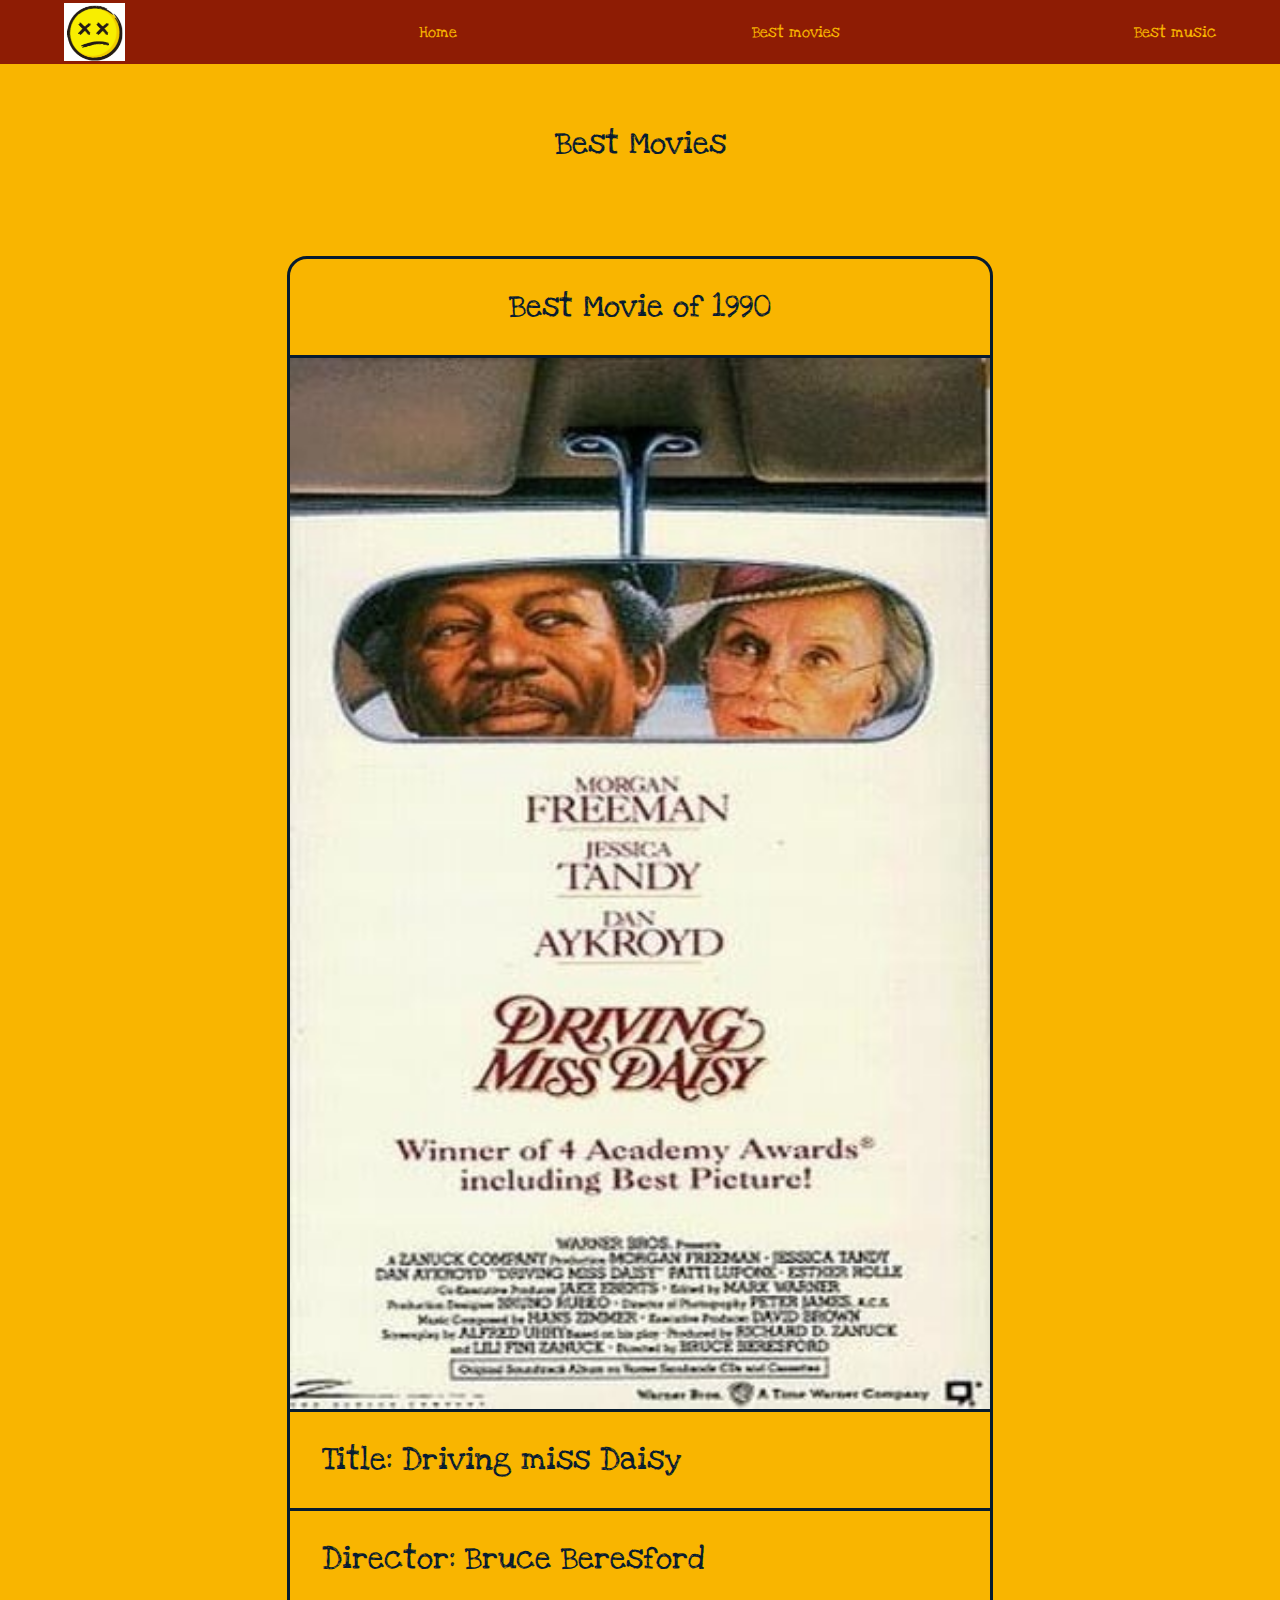
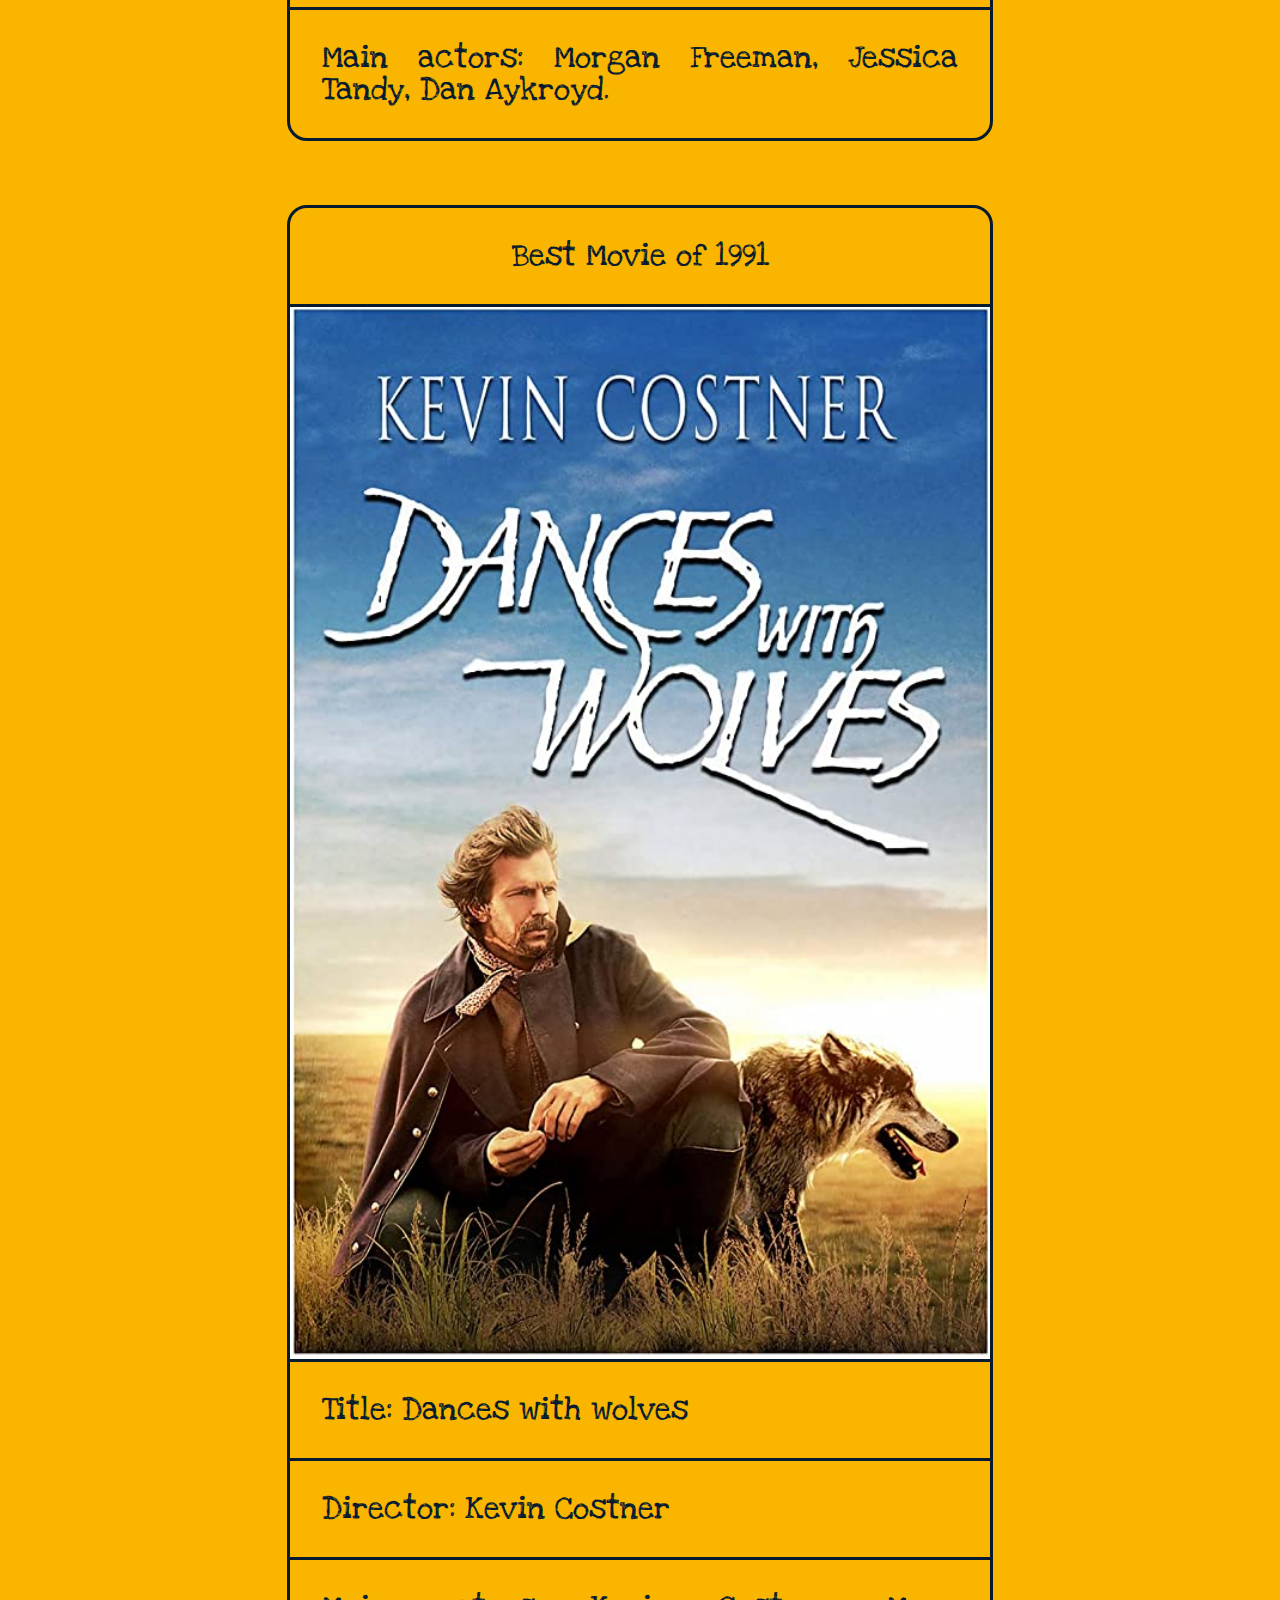
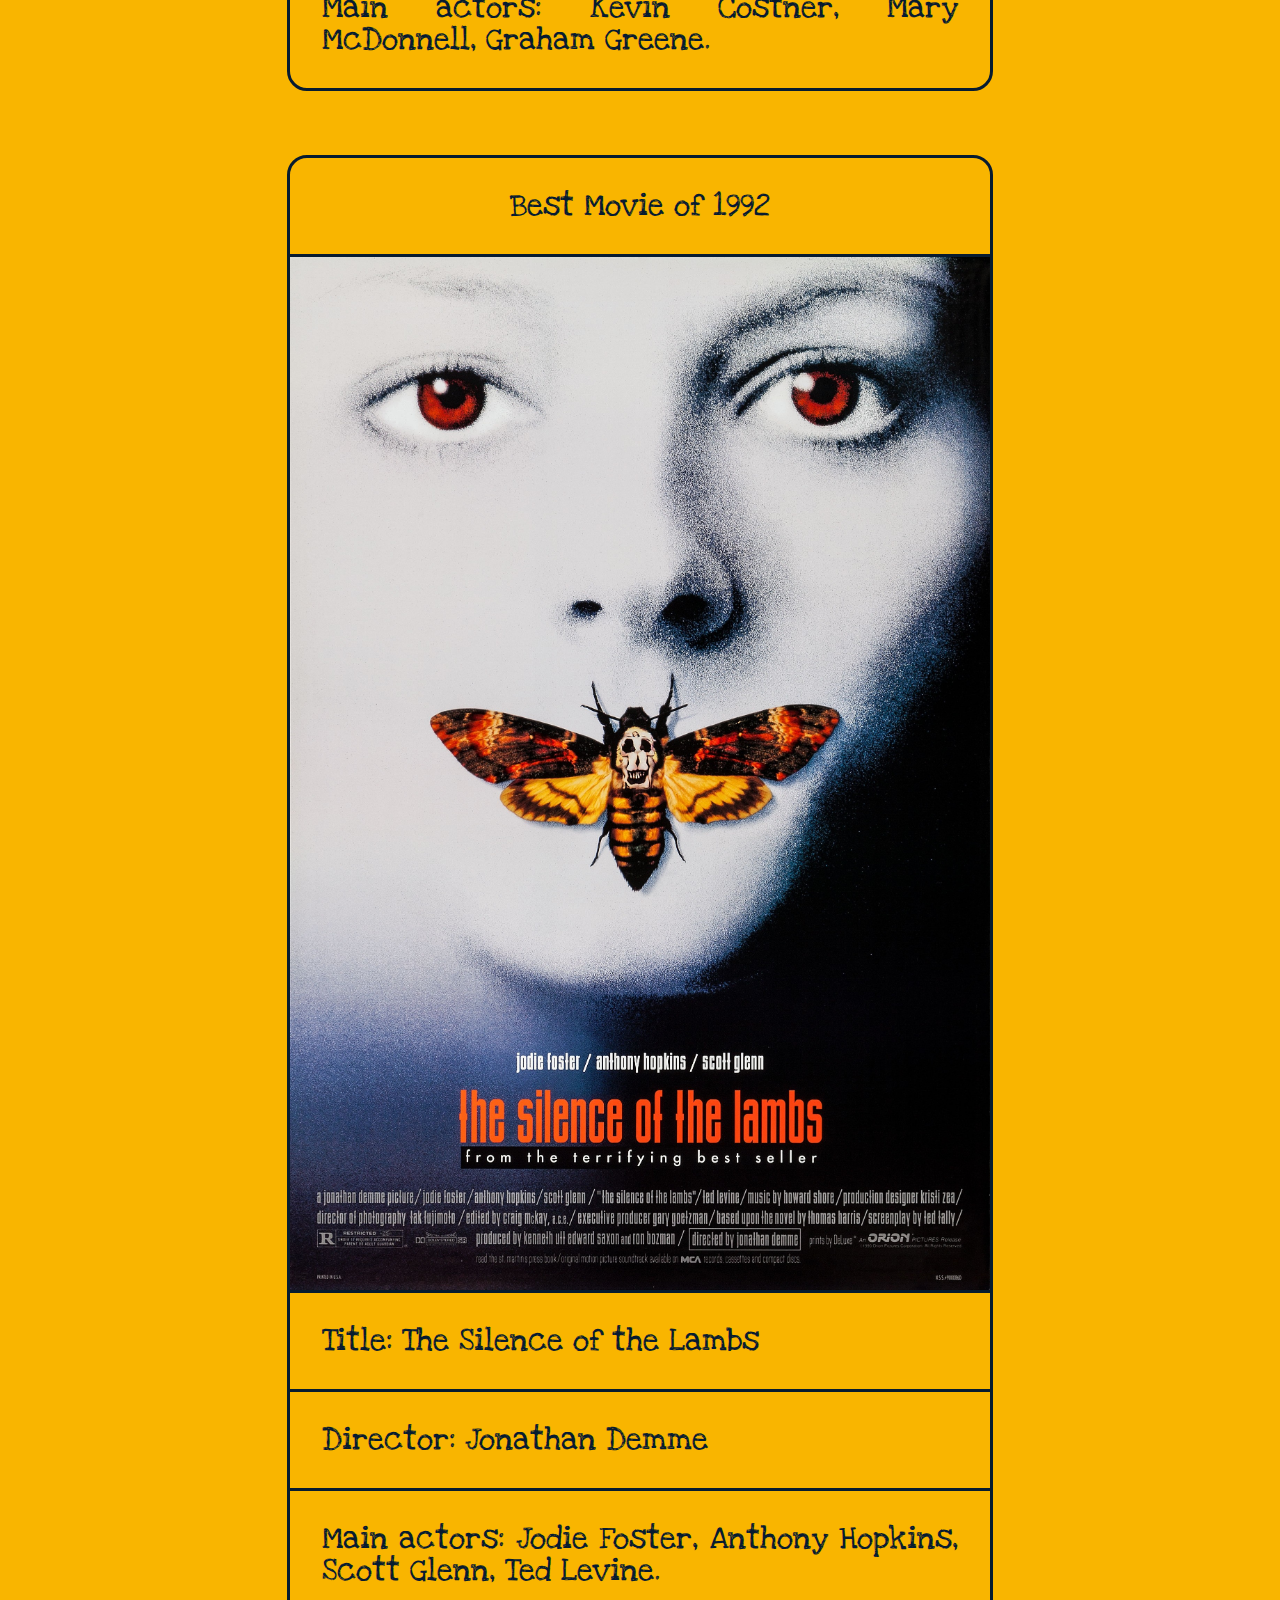
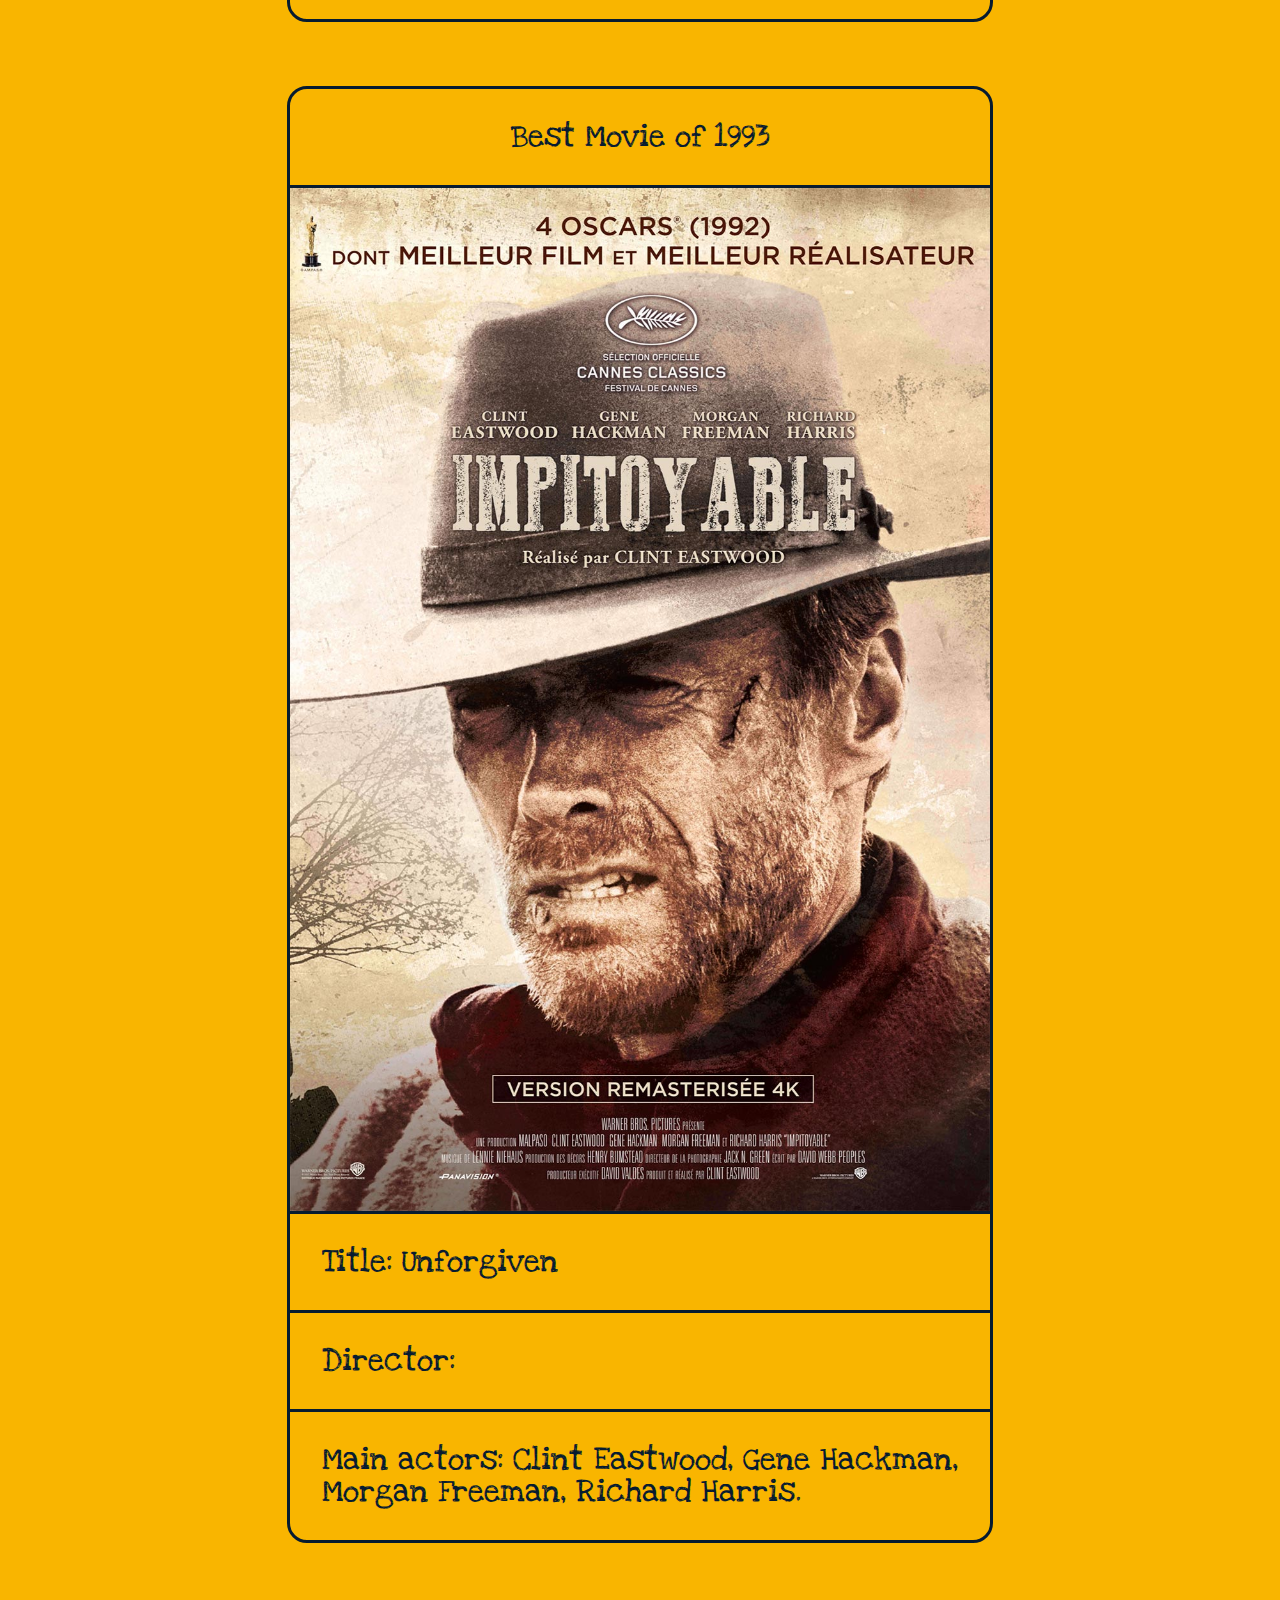
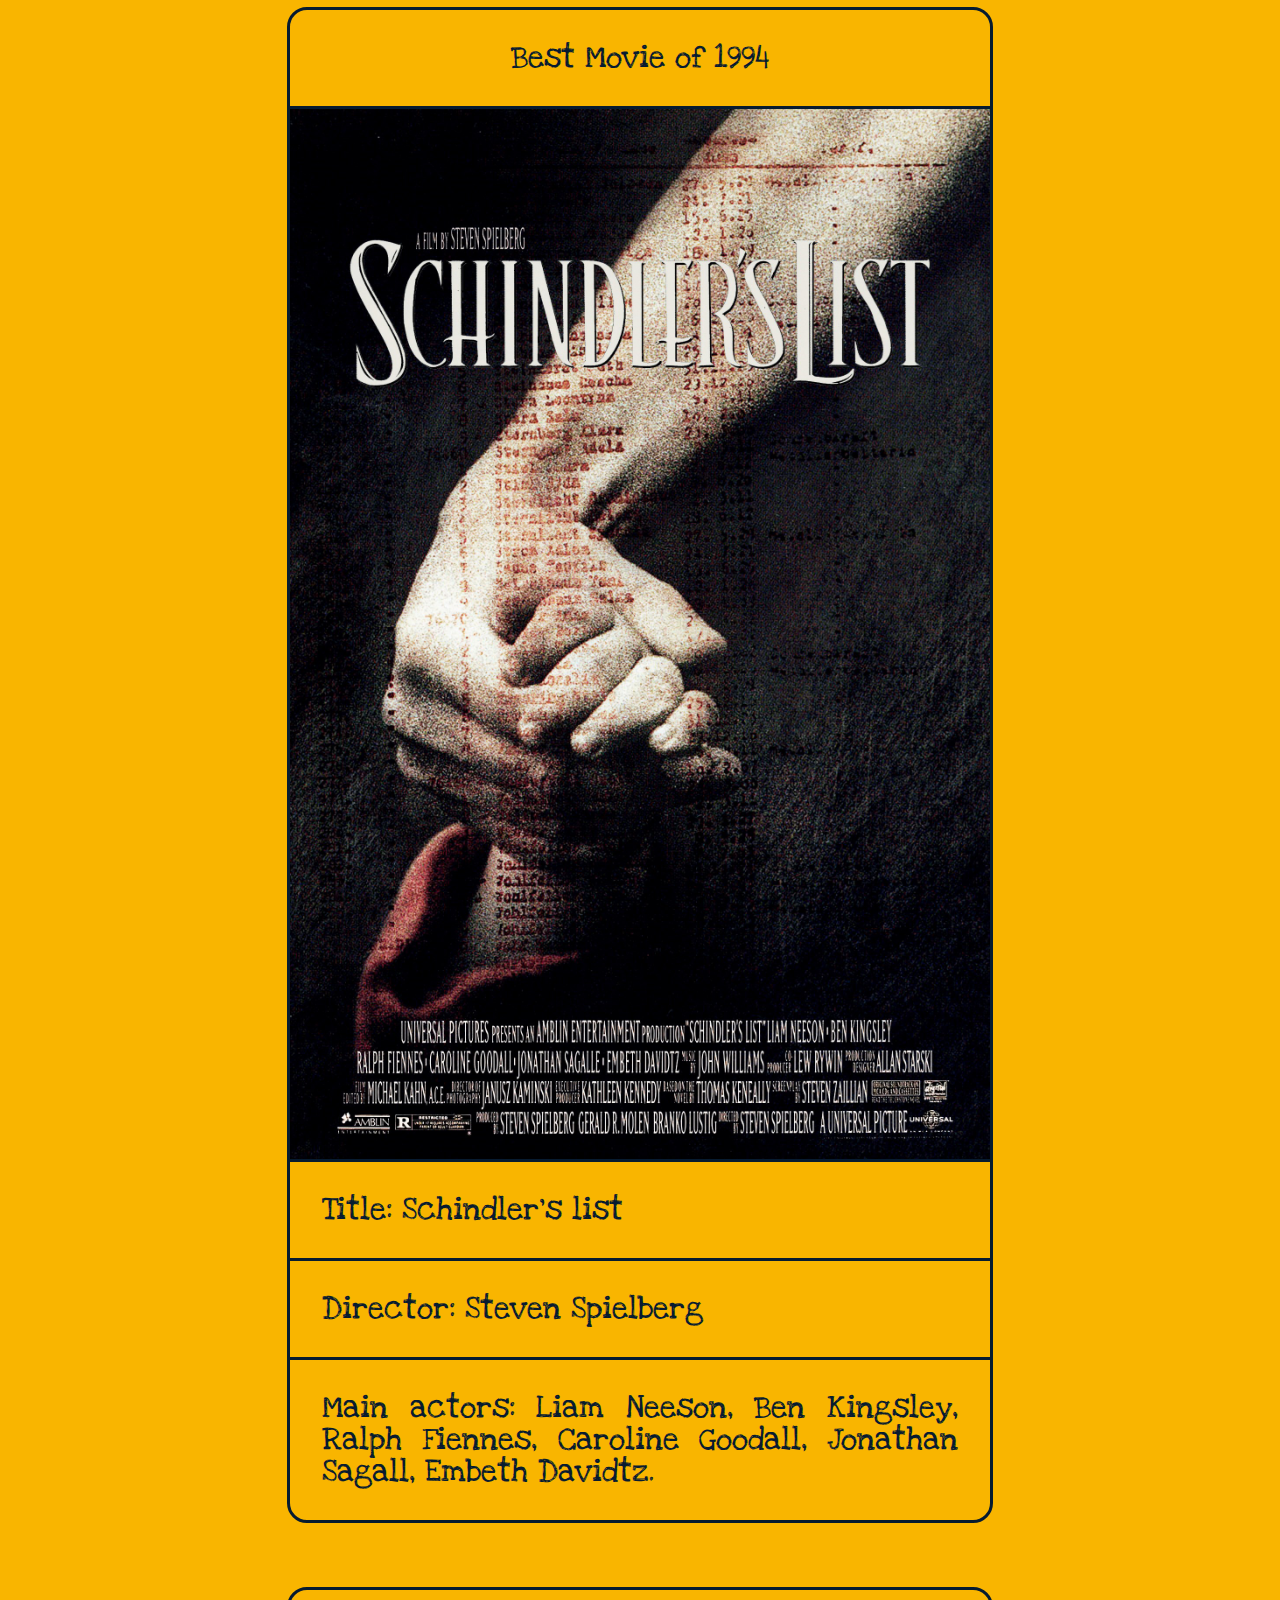
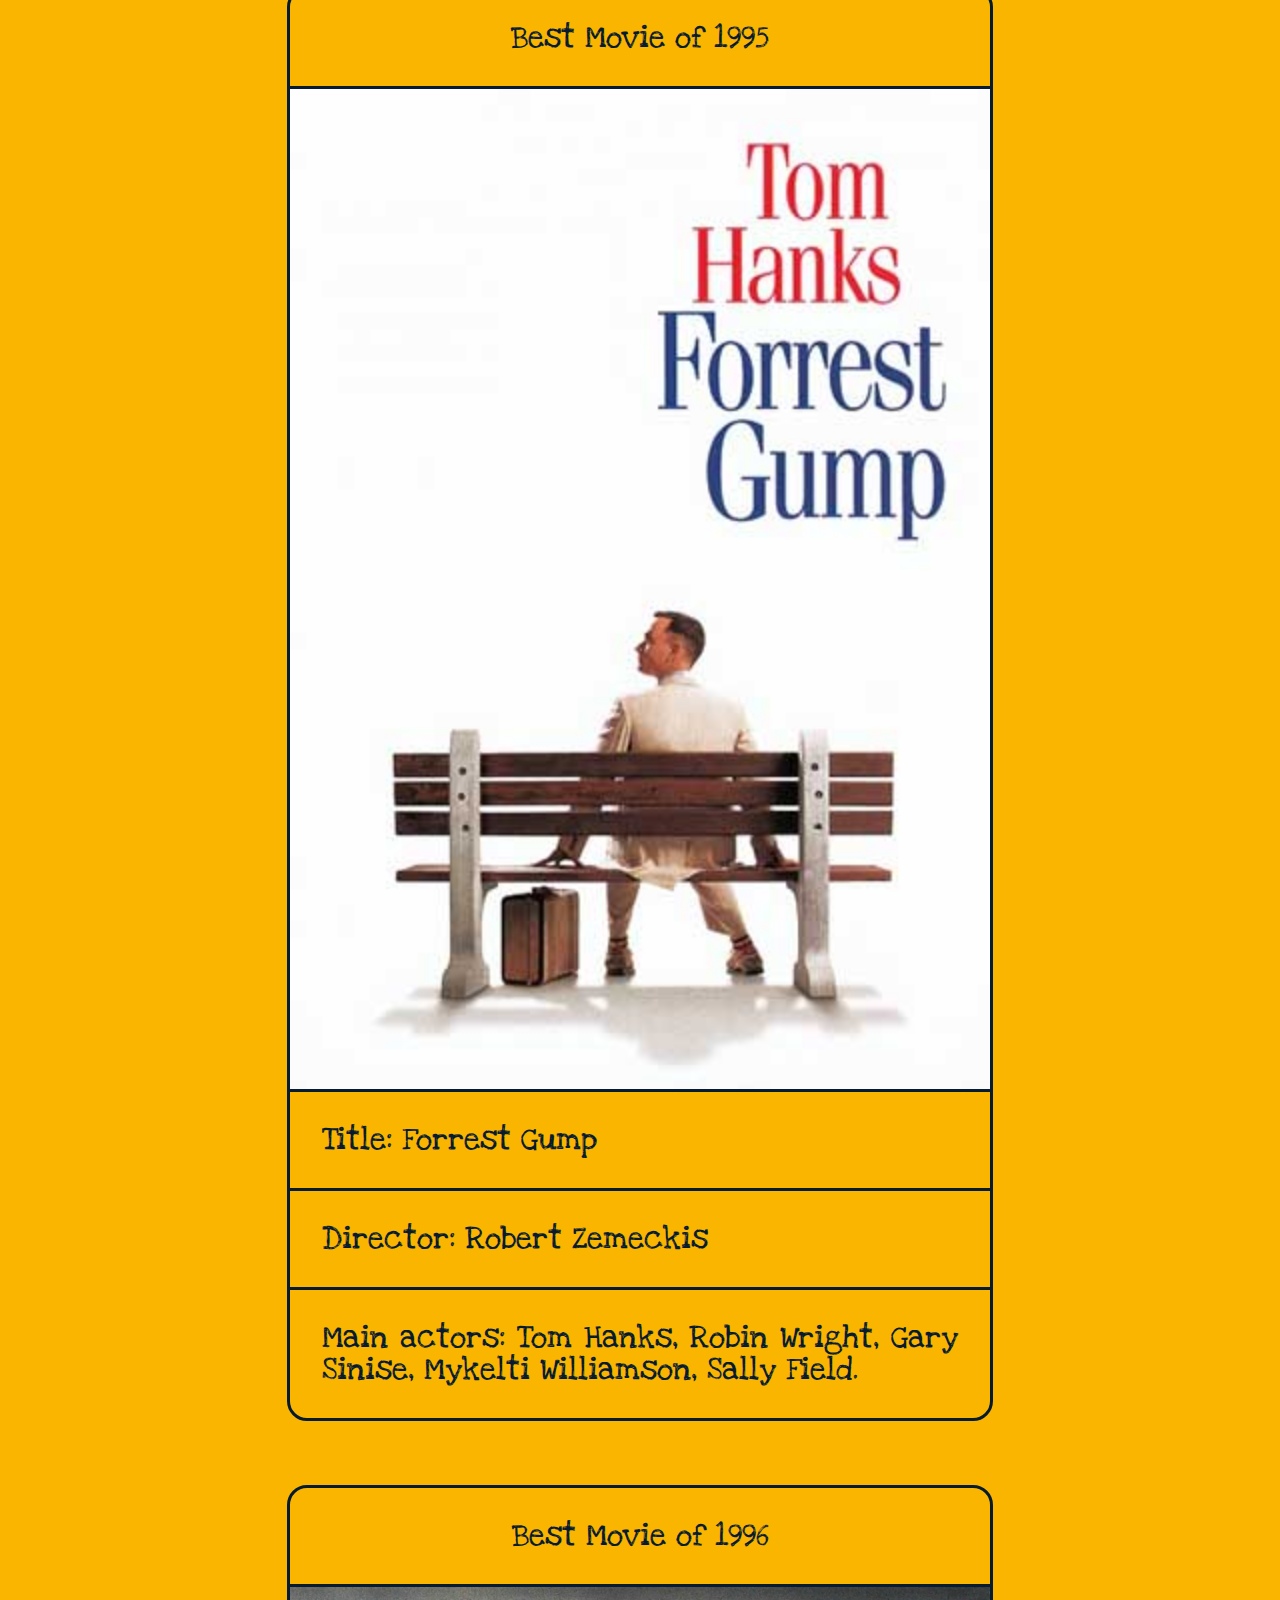
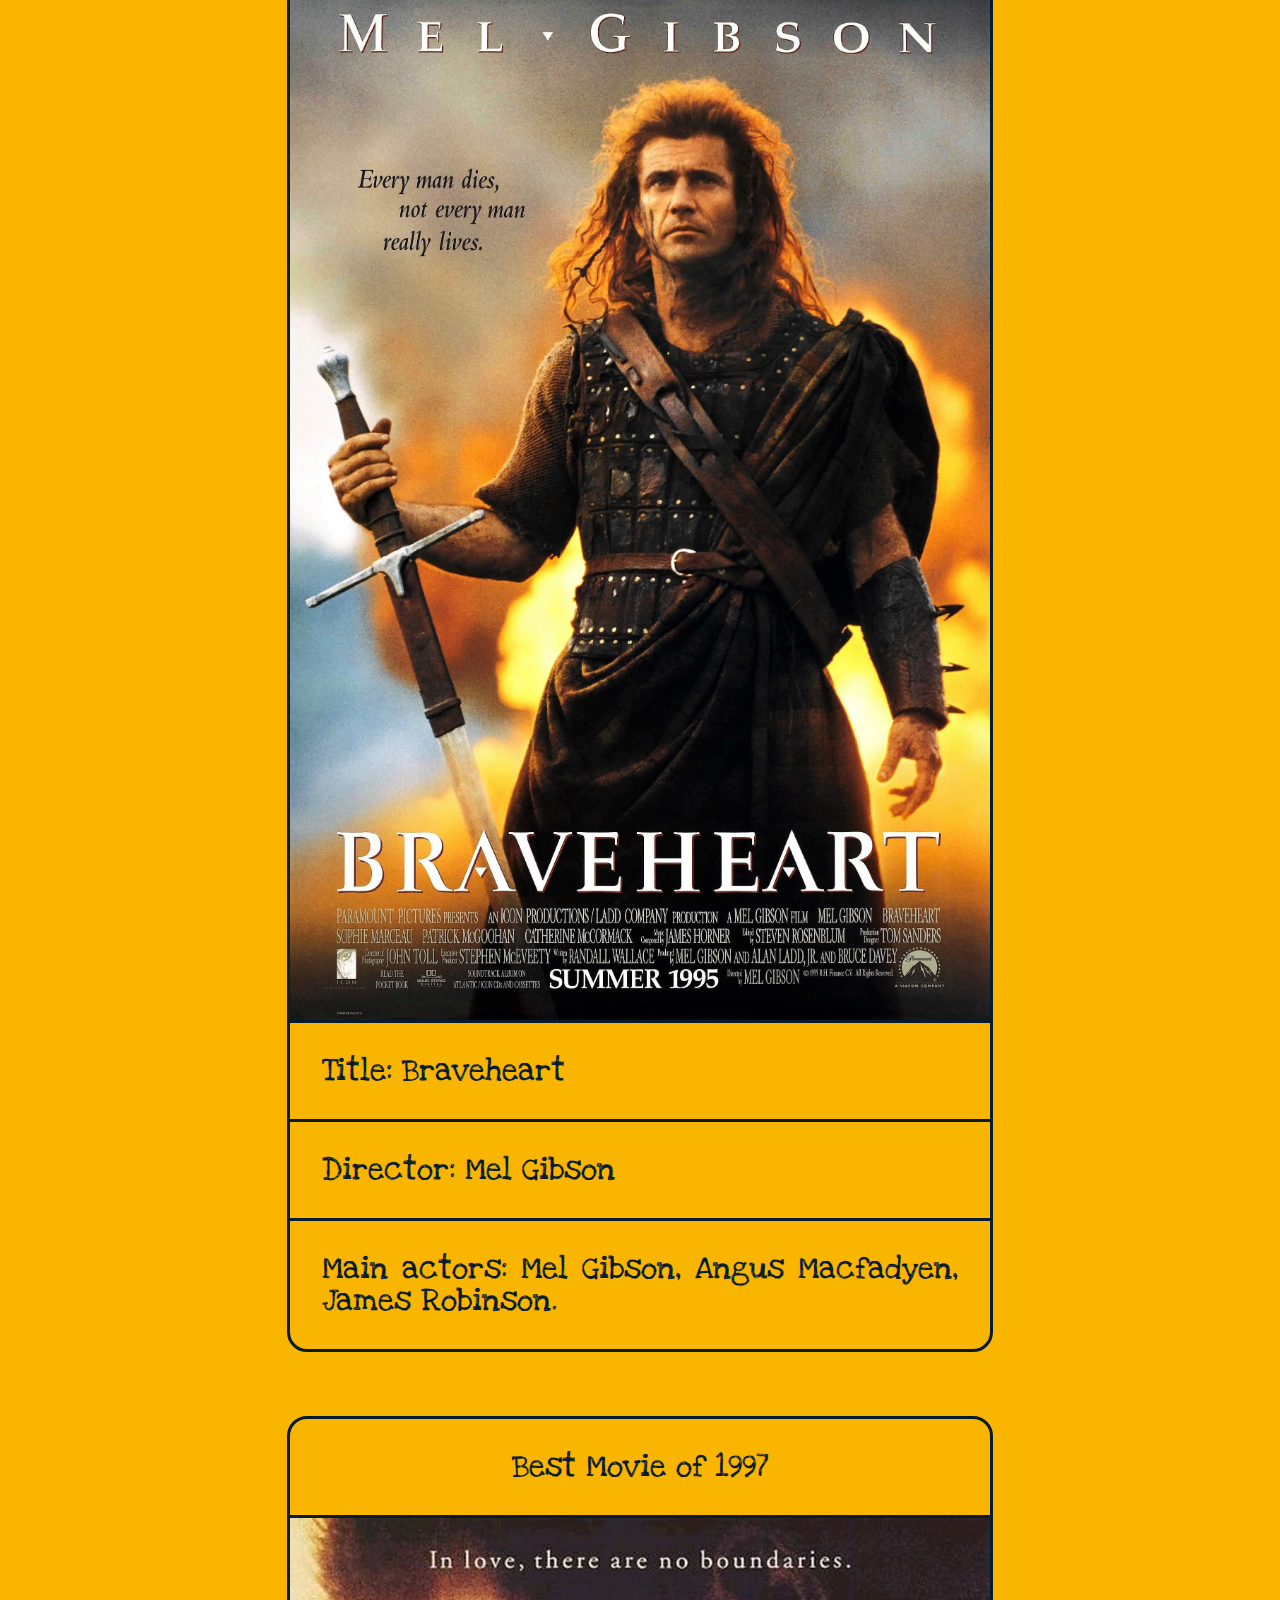
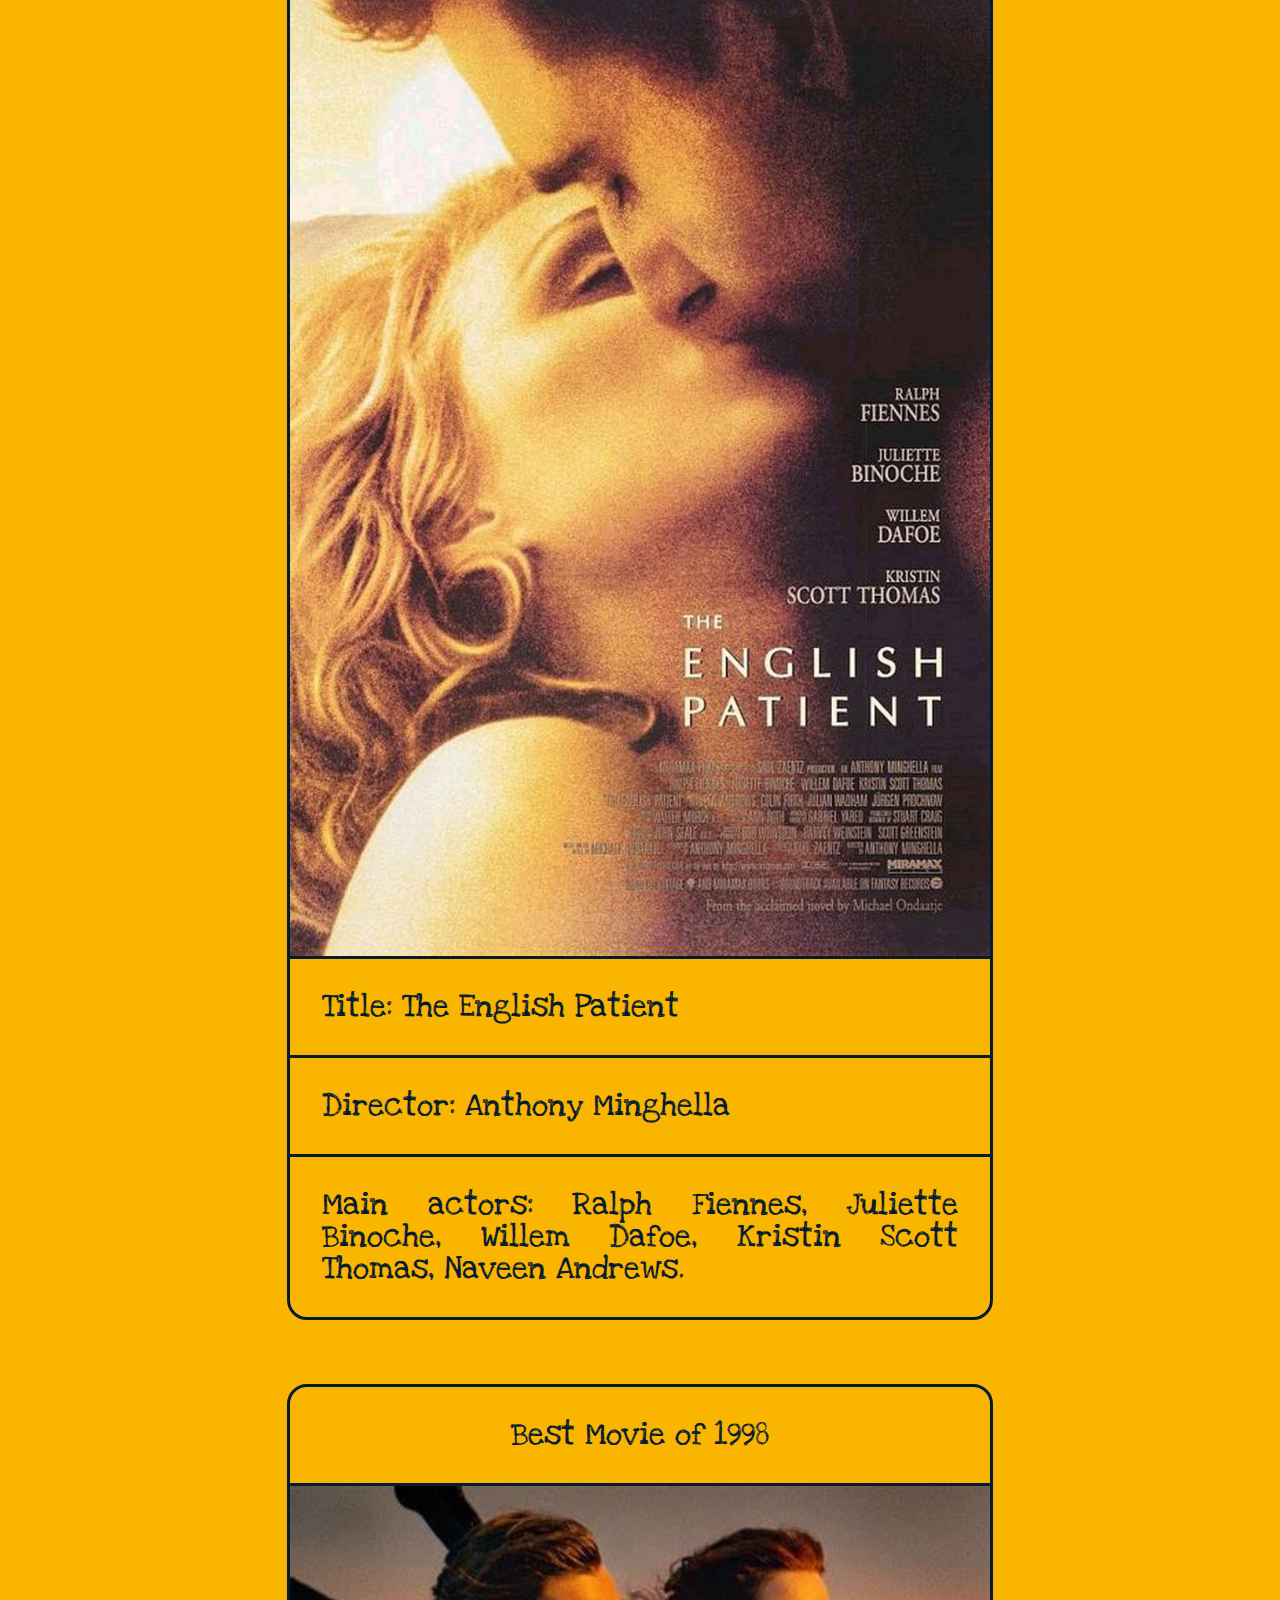
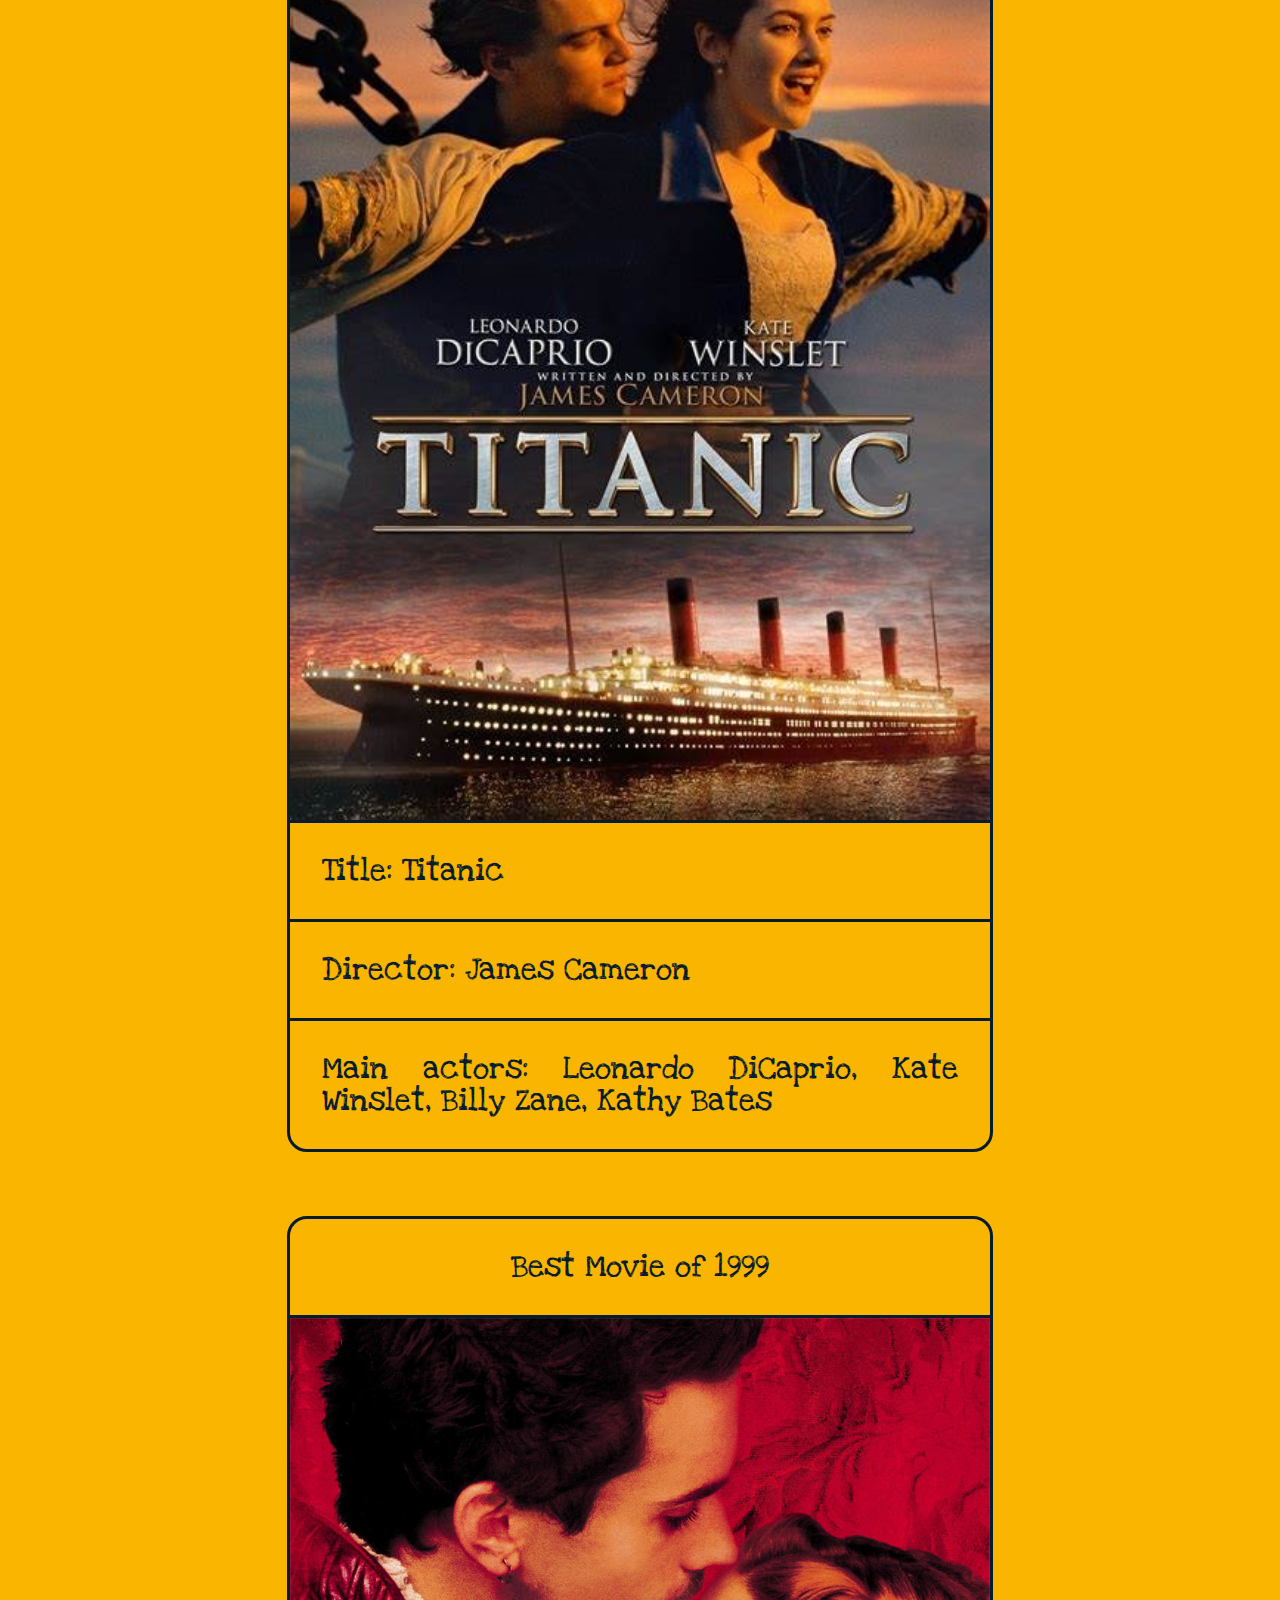
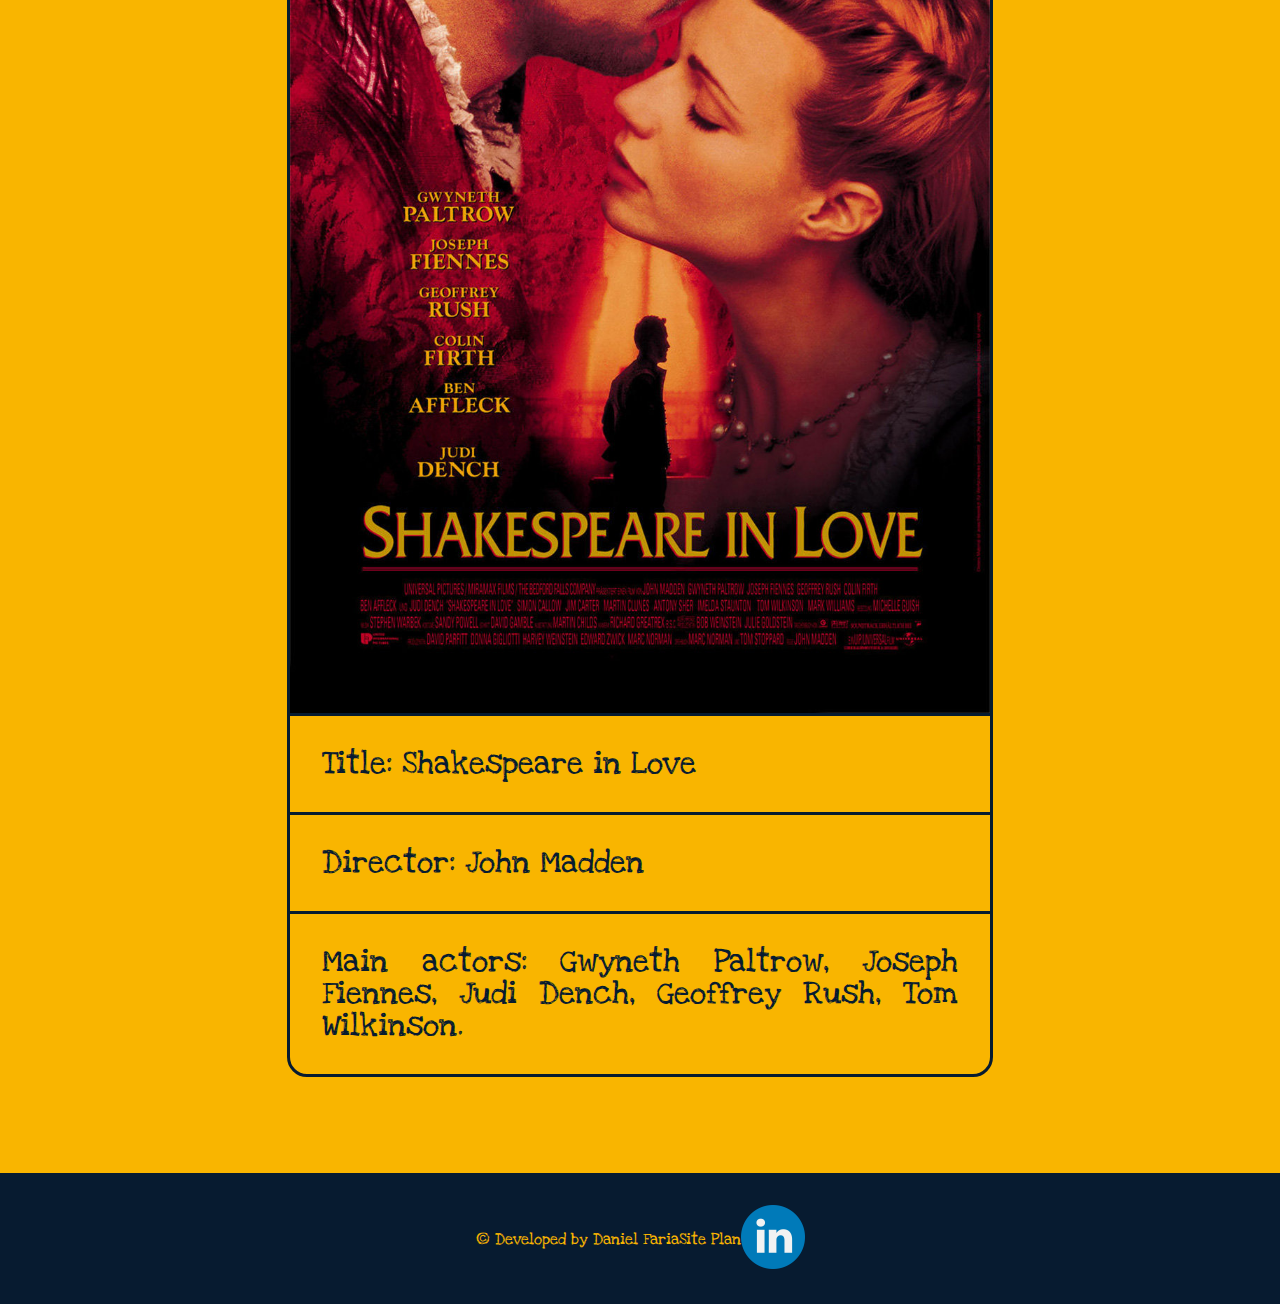
==== best_movies.html @ 7b60ea35 "adding the index.html link" ====
<!DOCTYPE html>
<html lang="en-us">
<head>
	<meta charset="UTF-8">
	<link rel="preconnect" href="https://fonts.googleapis.com">
	<link rel="preconnect" href="https://fonts.gstatic.com" crossorigin>
	<link href="https://fonts.googleapis.com/css2?family=Love+Ya+Like+A+Sister&display=swap" rel="stylesheet">
	<link type="text/css" rel="stylesheet" href="styles/reset.css">
    <link type="text/css" rel="stylesheet" href="styles/styles.css">

	<title>Best of 90 | Best Movies</title>
</head>

<body>
	<header>
		<nav>
			<img src="images/logo1.png" alt="logo" class="logo">
			<a href="index.html" class="home">Home</a>
			<a href="best_movies.html">Best movies</a>
			<a href="best_music.html">Best music</a>
		</nav>
	</header>
	<main>
		<div>
            <h1>Best Movies</h1>
            <div class="container">
                <h2 class="best_movie_of">Best Movie of 1990</h2>
                <div class="div_movie_data">
                    <a href="https://www.youtube.com/watch?v=TQ3wXC5jqKE" target="_blank">
                        <img src="images/best_movie_1990.jpg" alt="best_movie_1990" class="poster">
                    </a>
                    <div>
                        <h2 class="movie_title">Title: Driving miss Daisy</h2>
                        <p class="director">Director: Bruce Beresford</p>
                        <p class="main_actors">Main actors: Morgan Freeman, Jessica Tandy, Dan Aykroyd. </p>
                    </div>
                </div>
            </div>
            <div class="container">
                <h2 class="best_movie_of">Best Movie of 1991</h2>
                <div class="div_movie_data">
                    <a href="https://www.youtube.com/watch?v=uc8NMbrW7mI" target="_blank">
                        <img src="images/best_movie_1991.jpg" alt="best_movie_1991" class="poster">

                    </a>
                    <div>
                        <h2 class="movie_title">Title: Dances with wolves</h2>
                        <p class="director">Director: Kevin Costner</p>
                        <p class="main_actors">Main actors: Kevin Costner, Mary McDonnell, Graham Greene.</p>
                    </div>
                </div>
            </div>
            <div class="container">
                <h2 class="best_movie_of">Best Movie of 1992</h2>
                <div class="div_movie_data">
                    <a href="https://www.youtube.com/watch?v=W6Mm8Sbe__o" target="_blank">
                        <img src="images/best_movie_1992.jpg" alt="best_movie_1992" class="poster">
                    </a>
                    <div>
                        <h2 class="movie_title">Title: The Silence of the Lambs</h2>
                        <p class="director">Director: Jonathan Demme</p>
                        <p class="main_actors">Main actors: Jodie Foster, Anthony Hopkins, Scott Glenn, Ted Levine.</p>
                    </div>
                </div>
            </div>
            <div class="container">
                <h2 class="best_movie_of">Best Movie of 1993</h2>
                <div class="div_movie_data">
                    <a href="https://www.youtube.com/watch?v=ftTX4FoBWlE" target="_blank">
                        <img src="images/best_movie_1993.jpg" alt="best_movie_1993" class="poster">
                    </a>
                    <div>
                        <h2 class="movie_title">Title: Unforgiven</h2>
                        <p class="director">Director: </p>
                        <p class="main_actors">Main actors: Clint Eastwood, Gene Hackman, Morgan Freeman, Richard Harris.</p>
                    </div>
                </div>
            </div>
            <div class="container">
                <h2 class="best_movie_of">Best Movie of 1994</h2>
                <div class="div_movie_data">
                    <a href="https://www.youtube.com/watch?v=gG22XNhtnoY" target="_blank">
                        <img src="images/best_movie_1994.jpg" alt="best_movie_1994" class="poster">
                    </a>
                    <div>
                        <h2 class="movie_title">Title: Schindler's list</h2>
                        <p class="director">Director: 	Steven Spielberg</p>
                        <p class="main_actors">Main actors: Liam Neeson, Ben Kingsley, Ralph Fiennes, Caroline Goodall, Jonathan Sagall, Embeth Davidtz.</p>
                    </div>
                </div>
            </div>
            <div class="container">
                <h2 class="best_movie_of">Best Movie of 1995</h2>
                <div class="div_movie_data">
                    <a href="https://www.youtube.com/watch?v=bLvqoHBptjg" target="_blank">
                        <img src="images/best_movie_1995.jpg" alt="best_movie_1995" class="poster">
                    </a>
                    <div>
                        <h2 class="movie_title">Title: Forrest Gump</h2>
                        <p class="director">Director: 	Robert Zemeckis</p>
                        <p class="main_actors">Main actors: Tom Hanks, Robin Wright, Gary Sinise, Mykelti Williamson, Sally Field.</p>
                    </div>
                </div>
            </div>
            <div class="container">
                <h2 class="best_movie_of">Best Movie of 1996</h2>
                <div class="div_movie_data">
                    <a href="https://www.youtube.com/watch?v=1NJO0jxBtMo" target="_blank">
                        <img src="images/best_movie_1996.jpg" alt="best_movie_1996" class="poster">
                    </a>
                    <div>
                        <h2 class="movie_title">Title: Braveheart</h2>
                        <p class="director">Director: 	Mel Gibson</p>
                        <p class="main_actors">Main actors: Mel Gibson, Angus Macfadyen, James Robinson.</p>
                    </div>
                </div>
            </div>
            <div class="container">
                <h2 class="best_movie_of">Best Movie of 1997</h2>
                <div class="div_movie_data">
                    <a href="https://www.youtube.com/watch?v=tK49SBXBK_U" target="_blank">
                        <img src="images/best_movie_1997.jpg" alt="best_movie_1997" class="poster">
                    </a>
                    <div>
                        <h2 class="movie_title">Title: The English Patient</h2>
                        <p class="director">Director: Anthony Minghella</p>
                        <p class="main_actors">Main actors: Ralph Fiennes, Juliette Binoche, Willem Dafoe, Kristin Scott Thomas, Naveen Andrews.</p>
                    </div>
                </div>
            </div>
            <div class="container">
                <h2 class="best_movie_of">Best Movie of 1998</h2>
                <div class="div_movie_data">
                    <a href="https://www.youtube.com/watch?v=0uWkF-gz7jI" target="_blank">
                        <img src="images/best_movie_1998.jpg" alt="best_movie_1998" class="poster">
                    </a>
                    <div>
                        <h2 class="movie_title">Title: Titanic</h2>
                        <p class="director">Director: James Cameron</p>
                        <p class="main_actors">Main actors: Leonardo DiCaprio, Kate Winslet, Billy Zane, Kathy Bates</p>
                    </div>
                </div>
            </div>
            <div class="container">
                <h2 class="best_movie_of">Best Movie of 1999</h2>
                <div class="div_movie_data">
                    <a href="https://www.youtube.com/watch?v=gk1rTKB6ZF8" target="_blank">
                        <img src="images/best_movie_1999.jpg" alt="best_movie_1999" class="poster">
                    </a>
                    <div>
                        <h2 class="movie_title">Title: Shakespeare in Love</h2>
                        <p class="director">Director: John Madden</p>
                        <p class="main_actors">Main actors: Gwyneth Paltrow, Joseph Fiennes, Judi Dench, Geoffrey Rush, Tom Wilkinson.</p>
                    </div>
                </div>
            </div>
            
        </div>
		
	</main>
	<footer>
			<h2>&copy Developed by Daniel Faria</h2>
				<a href="https://danielcordeirofaria.github.io/bestof90/site-plan.html">Site Plan</a>
			<div class="social">
				<a href="https://www.linkedin.com/in/daniel-faria-55312336/" target="_self">
					<img src="images/linkedin.png" alt="linkedin icon" class="linkedin_icon">
				</a>
			</div>

	</footer>

</body>
</html>
---- styles/styles.css ----
:root{
    --blue: #071B30;
    --yellow: #F9B500;
    --red: #8E1C04;

/* change the values below to your chosen font(s) */
--heading-font: 'Love Ya Like A Sister', cursive;
}


body{
    font-family: var(--heading-font);
    color: #071B30;
}

nav{
    height: 4rem;
    display: flex;
    align-items: center;
    justify-content: space-between;
    padding-left: 4rem;
    padding-right: 4rem;
    background-color: var(--red) ;
    color: var(--yellow);
}

.logo{
    width: 3.80rem;
}

a {
    color: var(--yellow);
    text-decoration: none;
    font-size: 16px;
    transition: font-size 0.2s ease-in-out;
    padding-left: 4rem;
}
  
a:hover {
    font-size: 32px;
}

main{
    display: flex;
    flex-direction: column;
    justify-content: center;
    align-items: center;
    padding: 2rem 4rem;
    text-align: justify;
}

h1{
    font-size: 2rem;
    padding: 2rem;
    text-align: center;
}

.content{
    line-height: 1.5;
}

.div_content{
    display: flex;
    flex-direction: column;
    text-indent: 4rem;

}
footer{
    display: flex;
    justify-content: center;
    flex-direction: row;
    align-items: center;
    padding: 2rem;
    background: var(--blue);
    color: var(--yellow);
}

.linkedin_icon{
    width: 4rem;
}

main{
    background-color: #F9B500;
}

.block1:nth-child(1){
    text-align: left
  }

/* Best Movies Page */

.container{
    border: solid var(--blue);
    border-radius: 20px;
    display: flex;
    font-size: 2rem;
    align-items: center;
    flex-direction: column;
    margin: 4rem;
    width: 700px;
}

.poster{
    width: 700px;
    display: block;
    border-top: solid var(--blue);

}

.movie_title, .music_title{
    padding: 2rem;
    border-top: solid var(--blue);
    border-bottom:  solid var(--blue);
}

.director{
    border-bottom:  solid var(--blue);
    padding: 2rem;
}

.main_actors, .song_writer{
    padding: 2rem;

}
.best_movie_of, .best_music_of{
    padding: 2rem;
}

/* Best Music Page */

.interpreter{
    padding: 2rem 2rem 0 2rem;
}

.producer{
    padding: 0 0  2rem 2rem;

}

a{
    padding: 0;
    margin: 0;
}
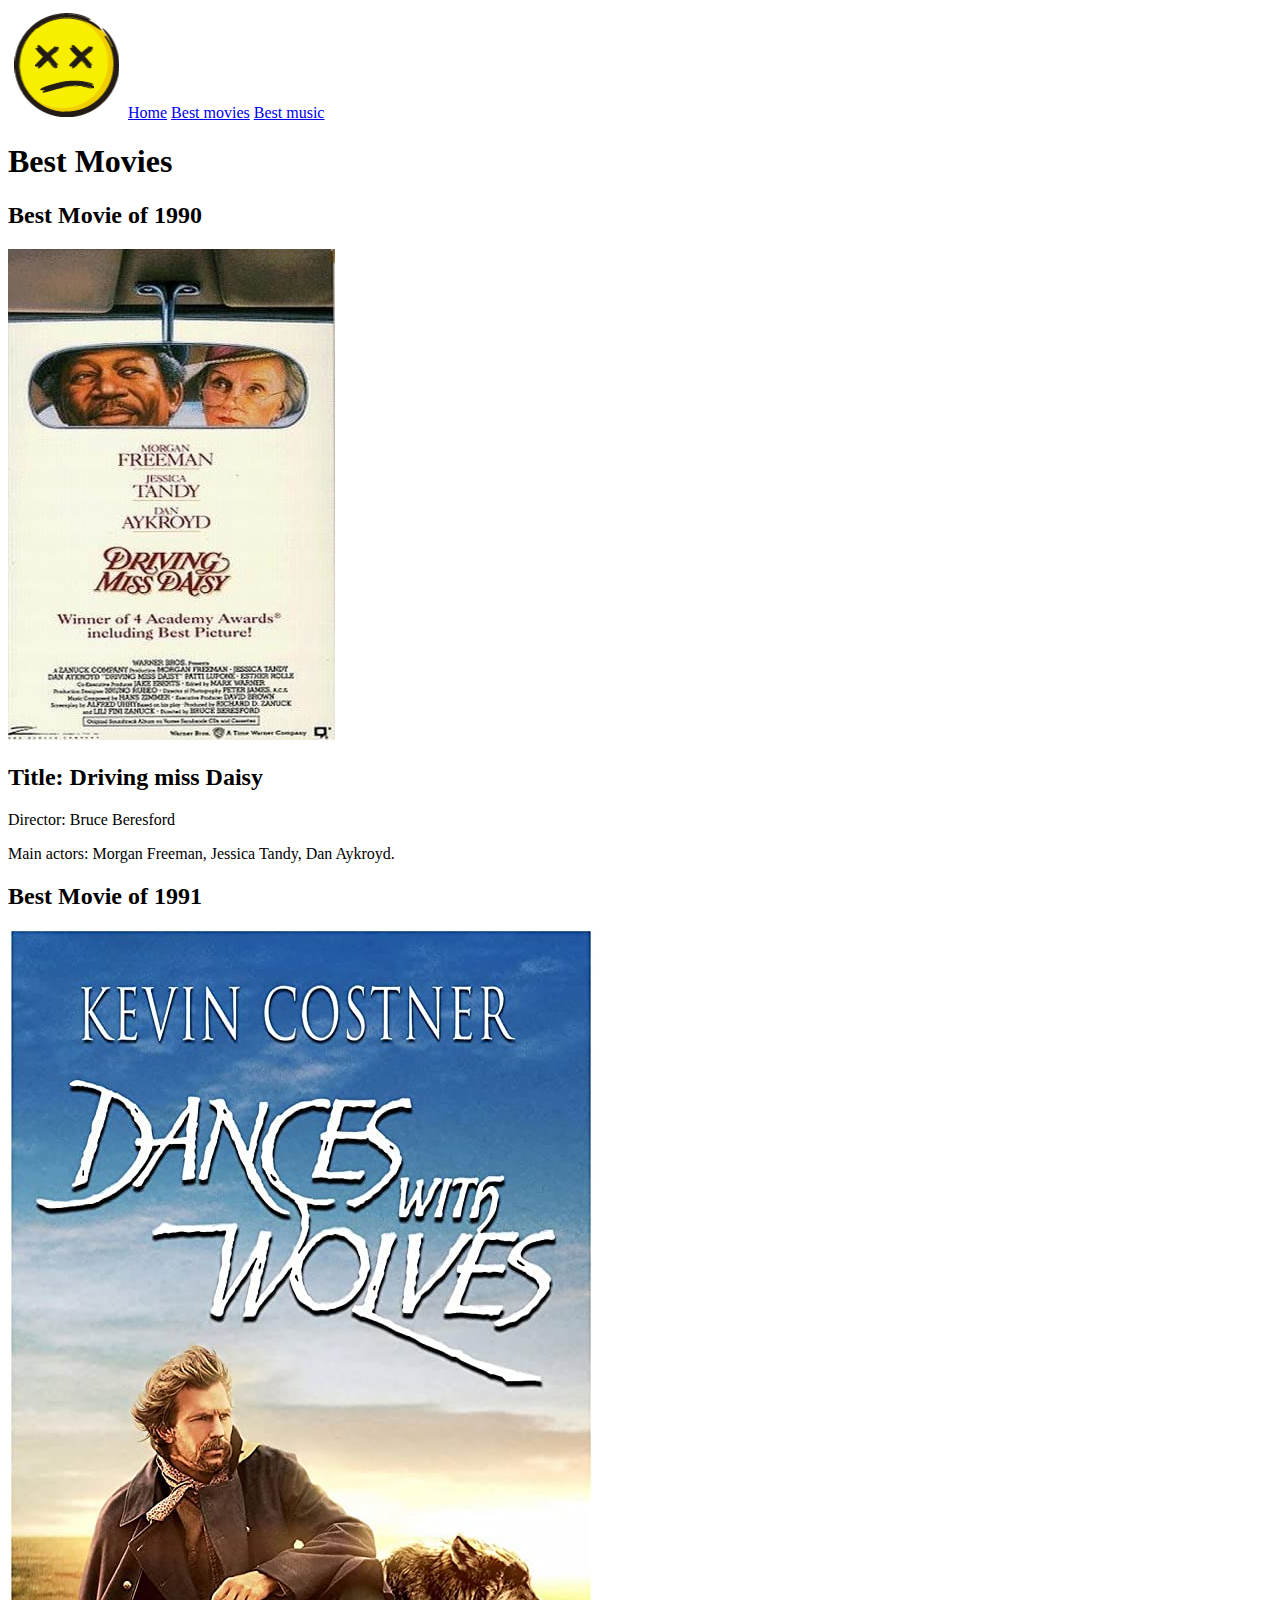
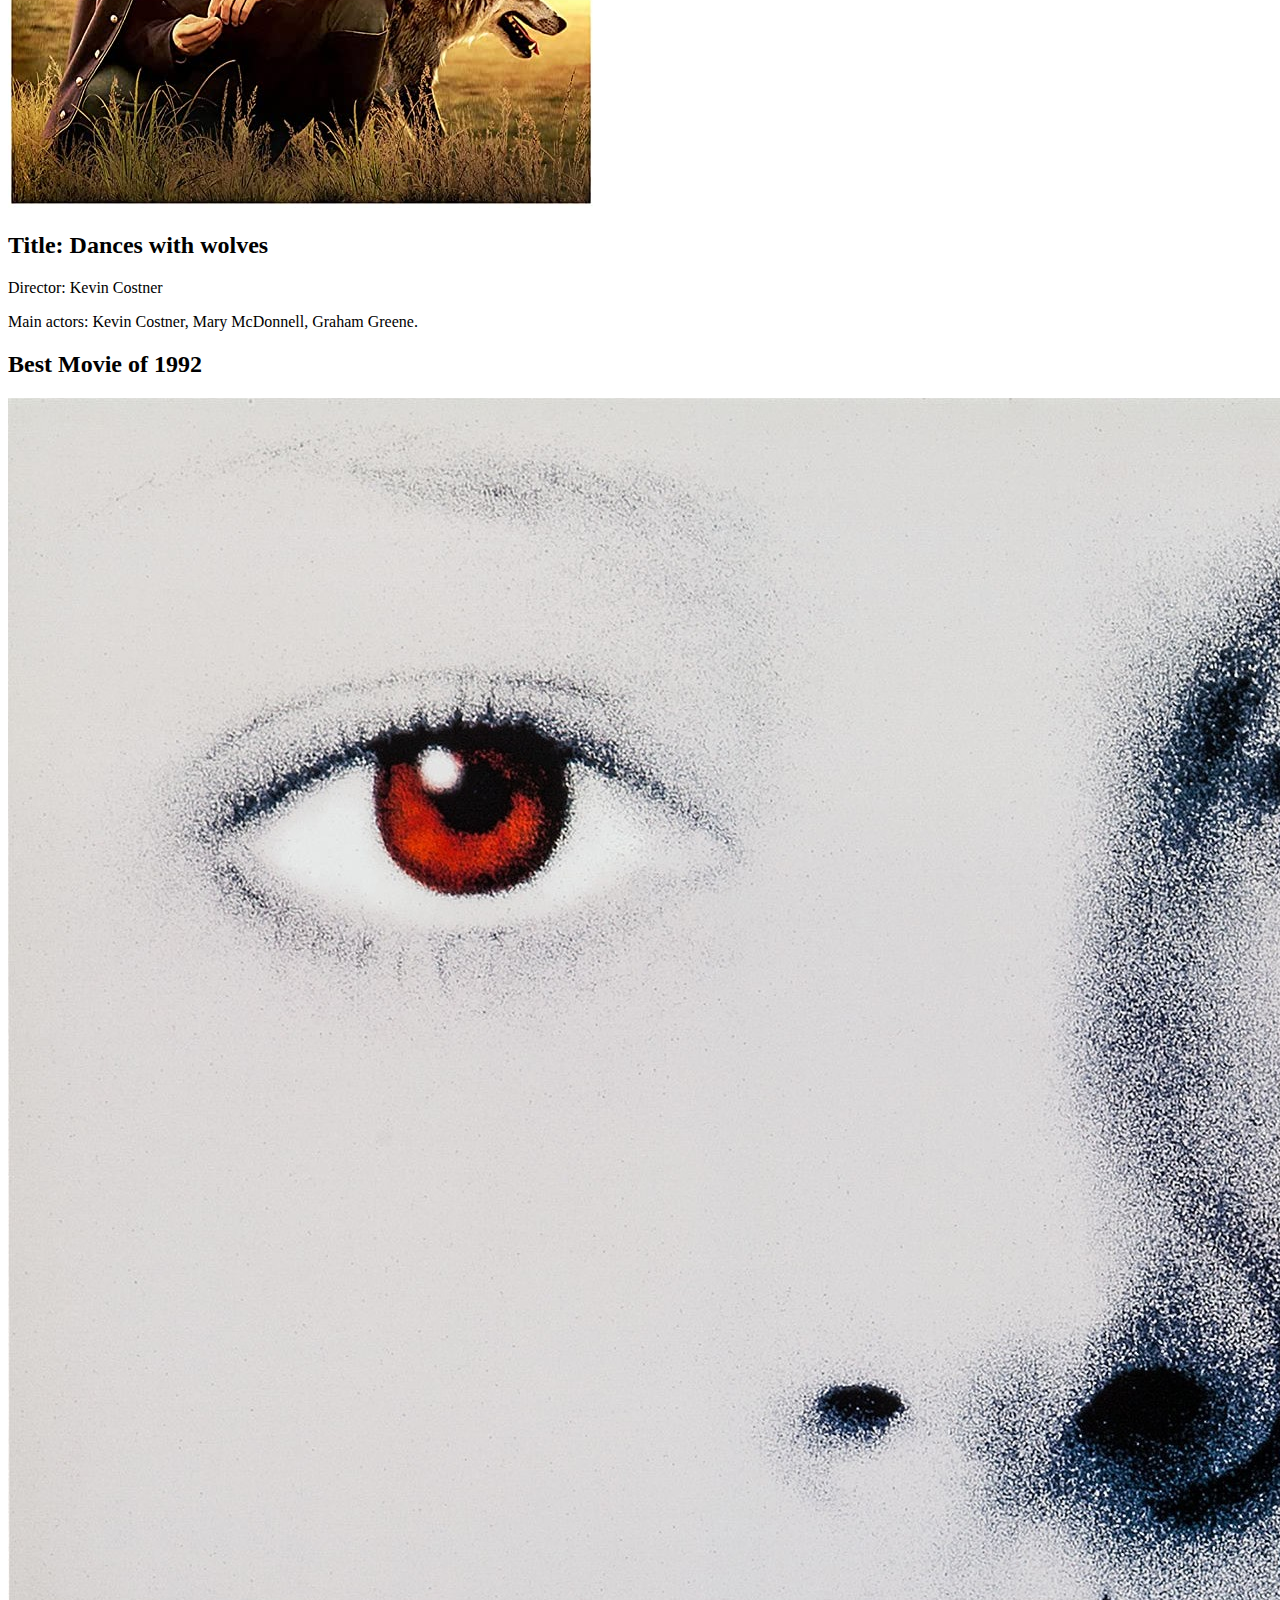
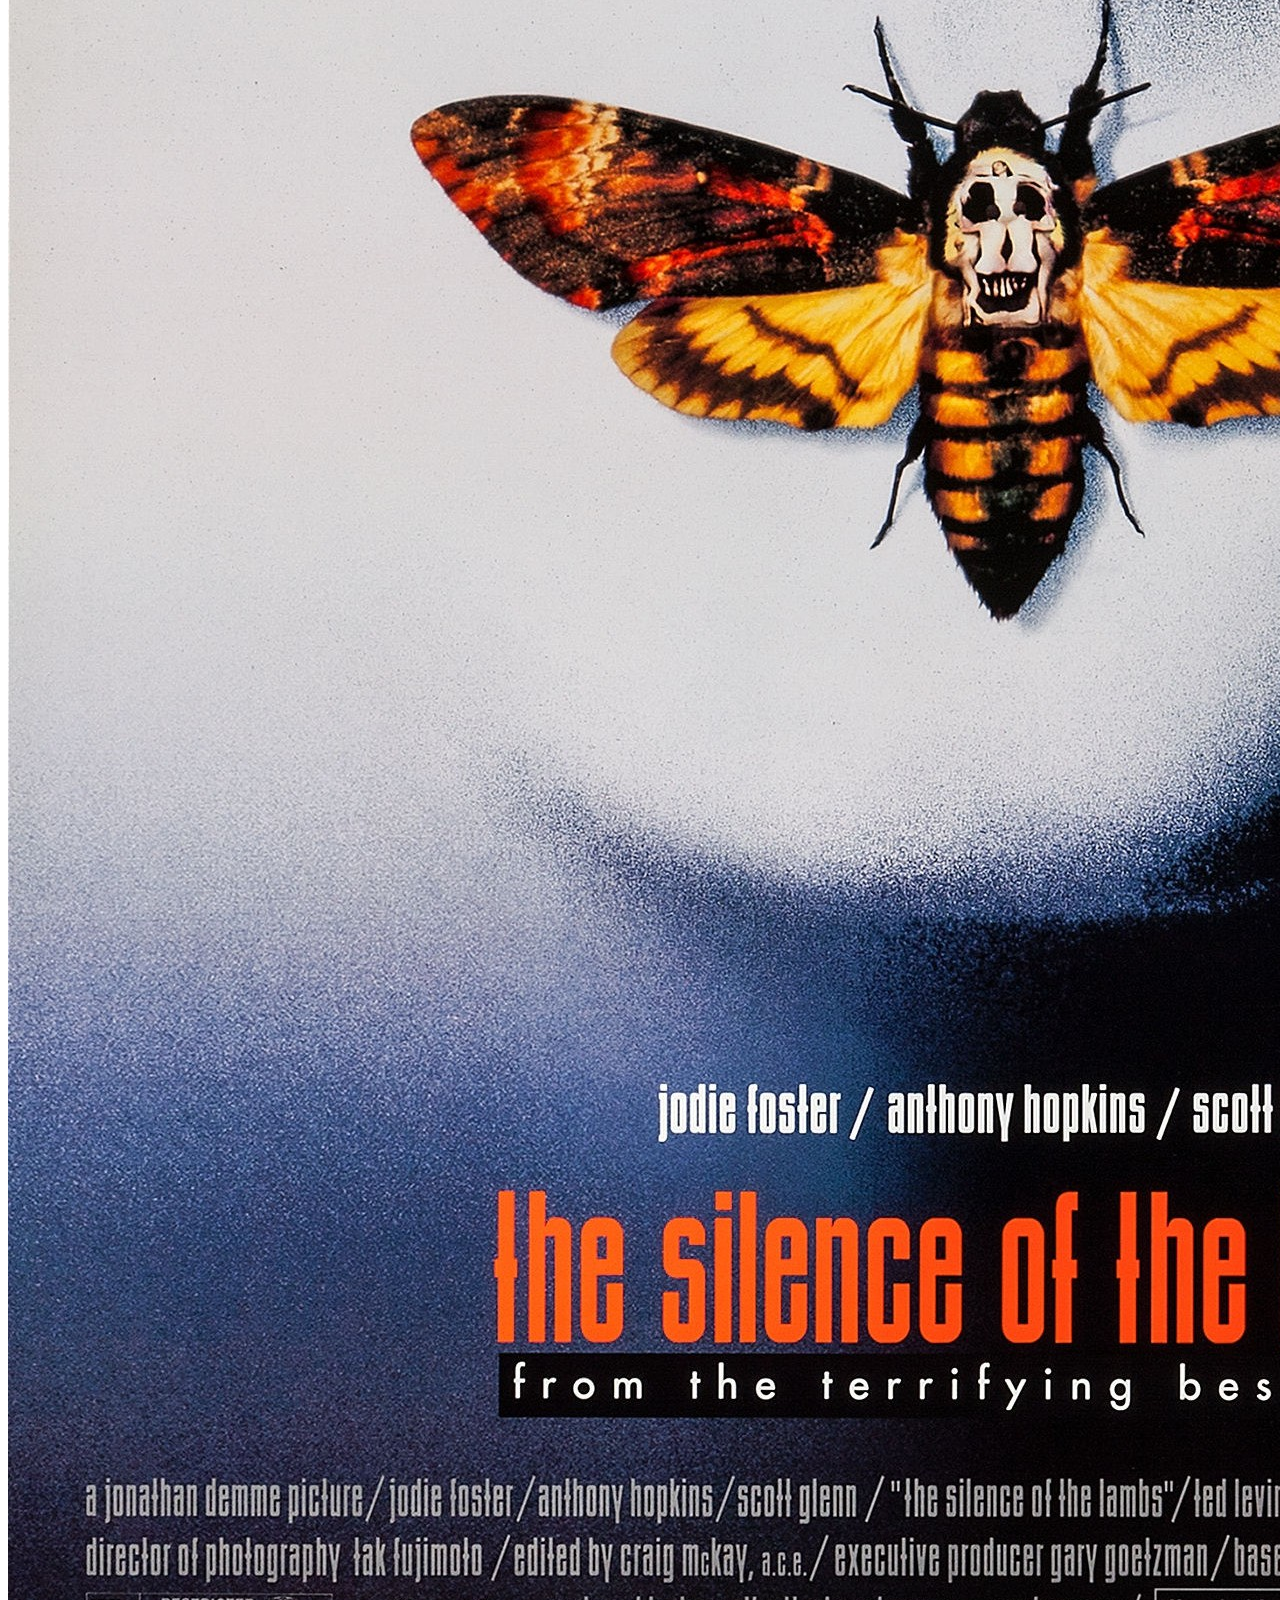
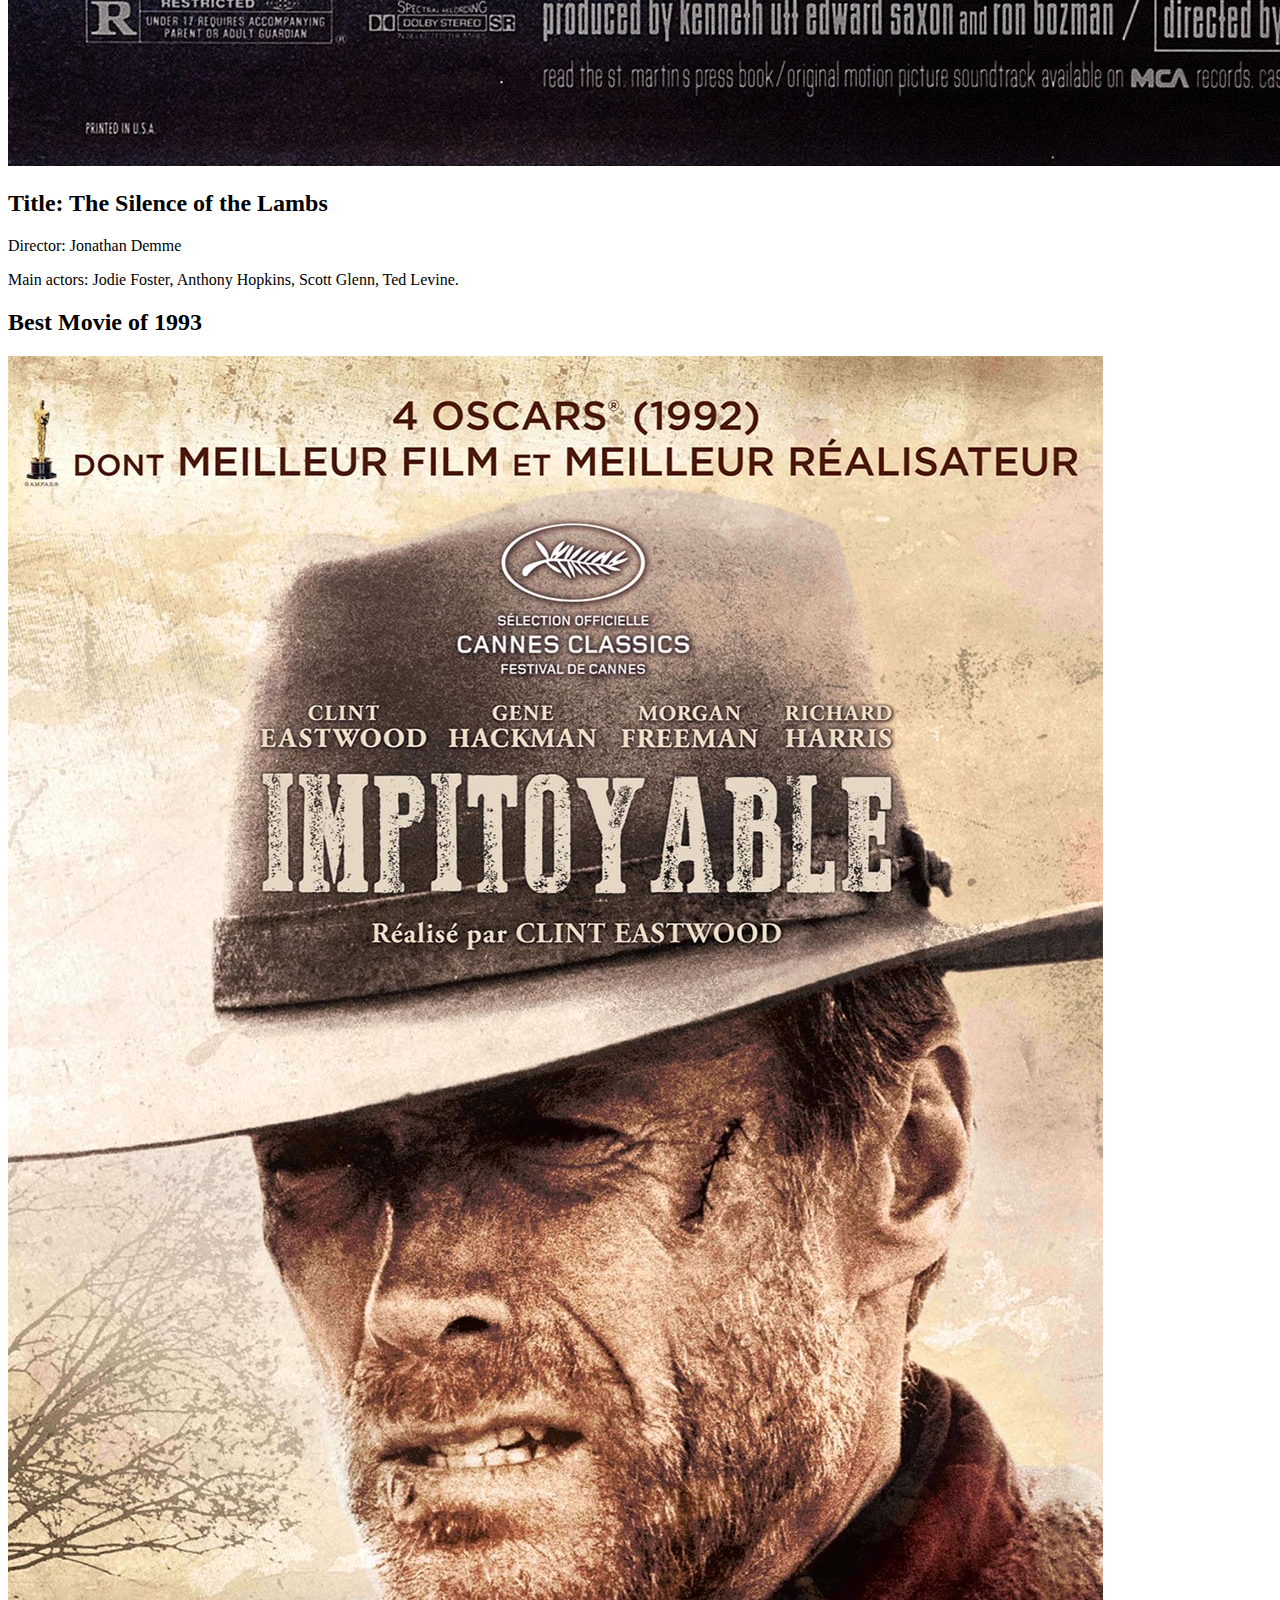
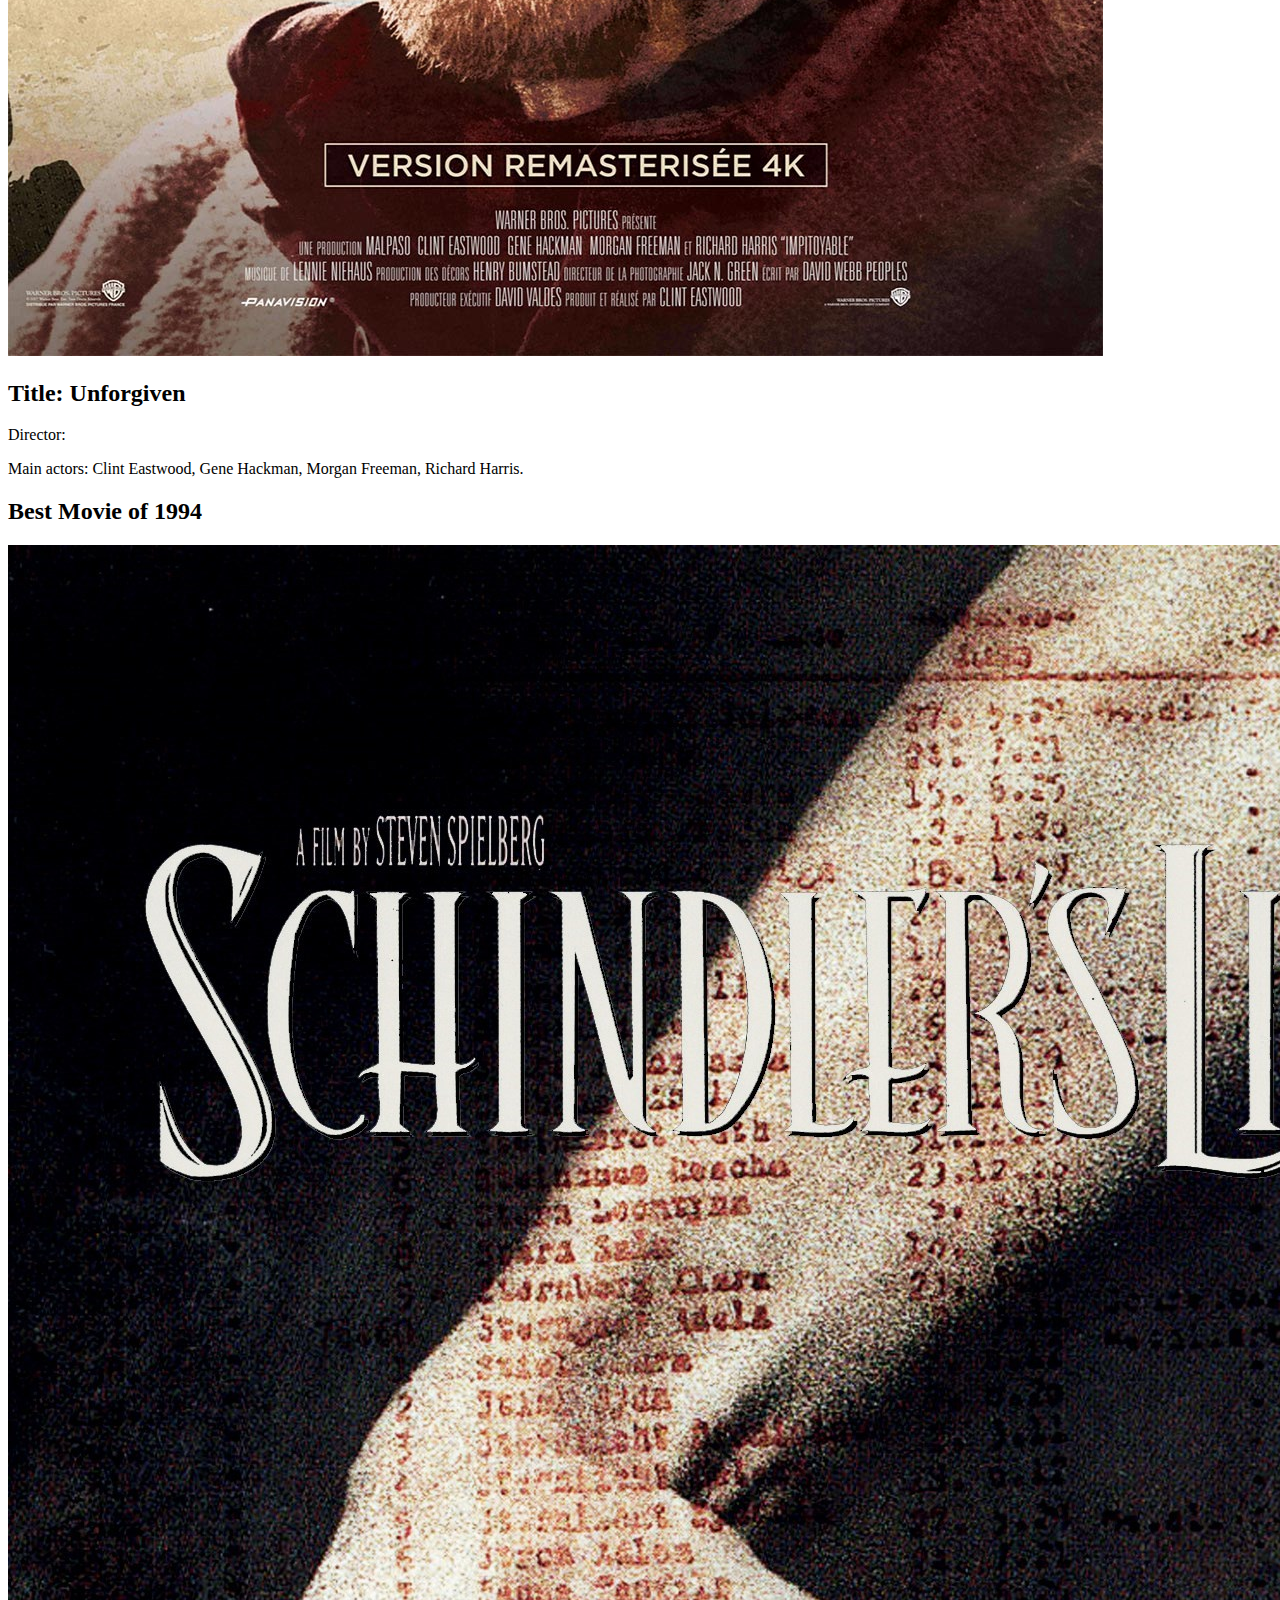
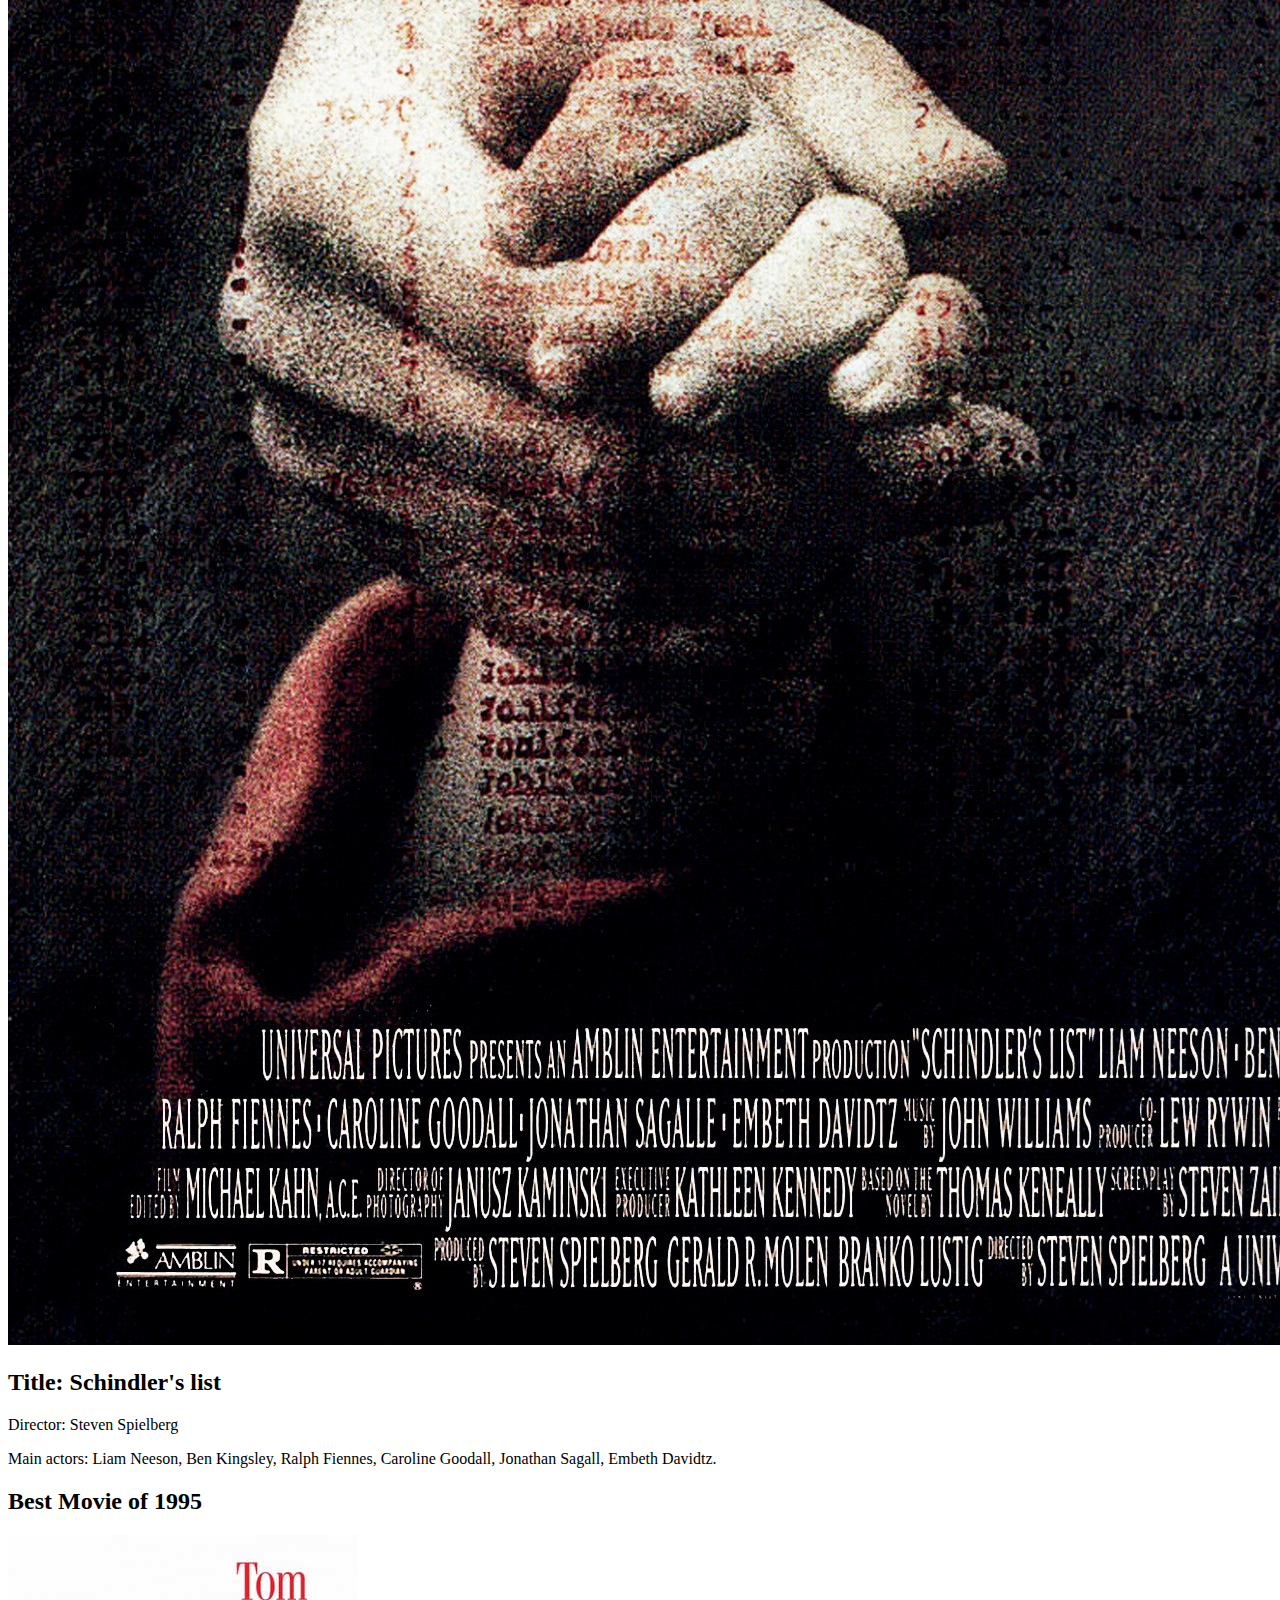
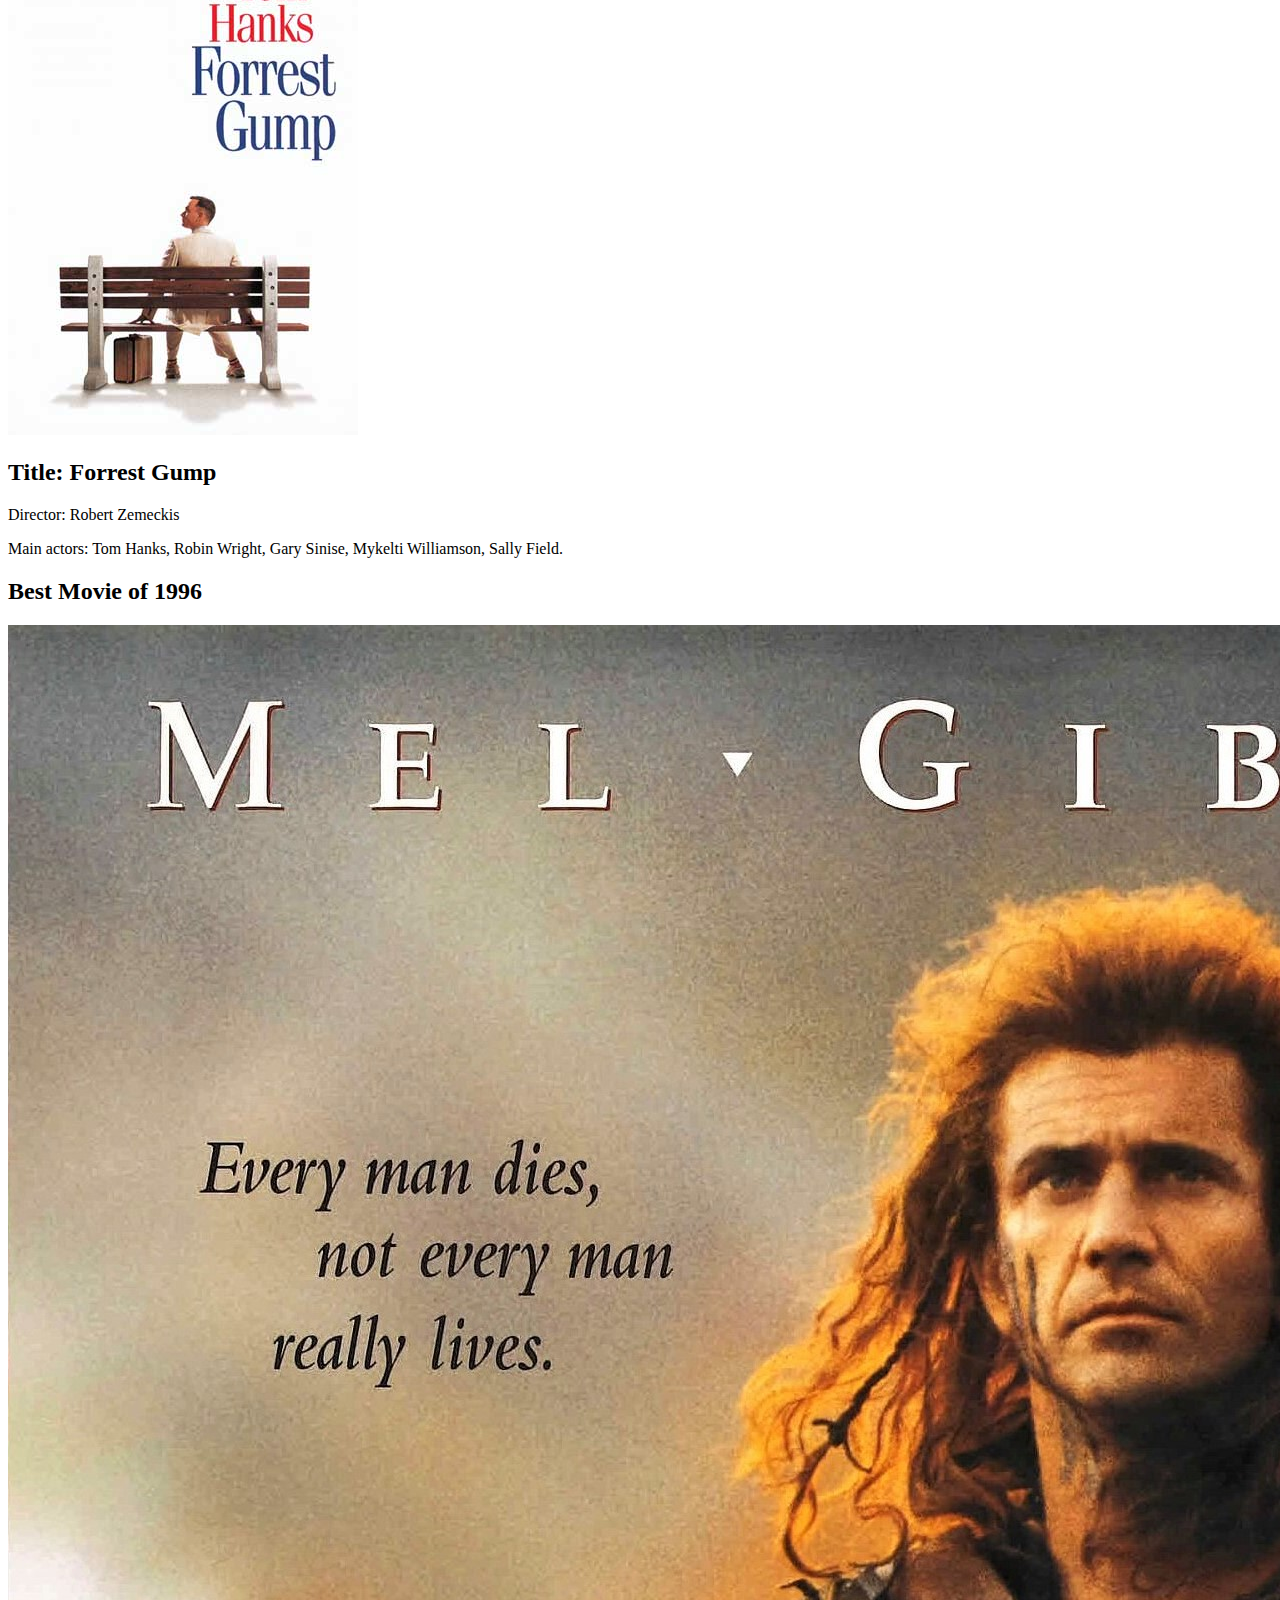
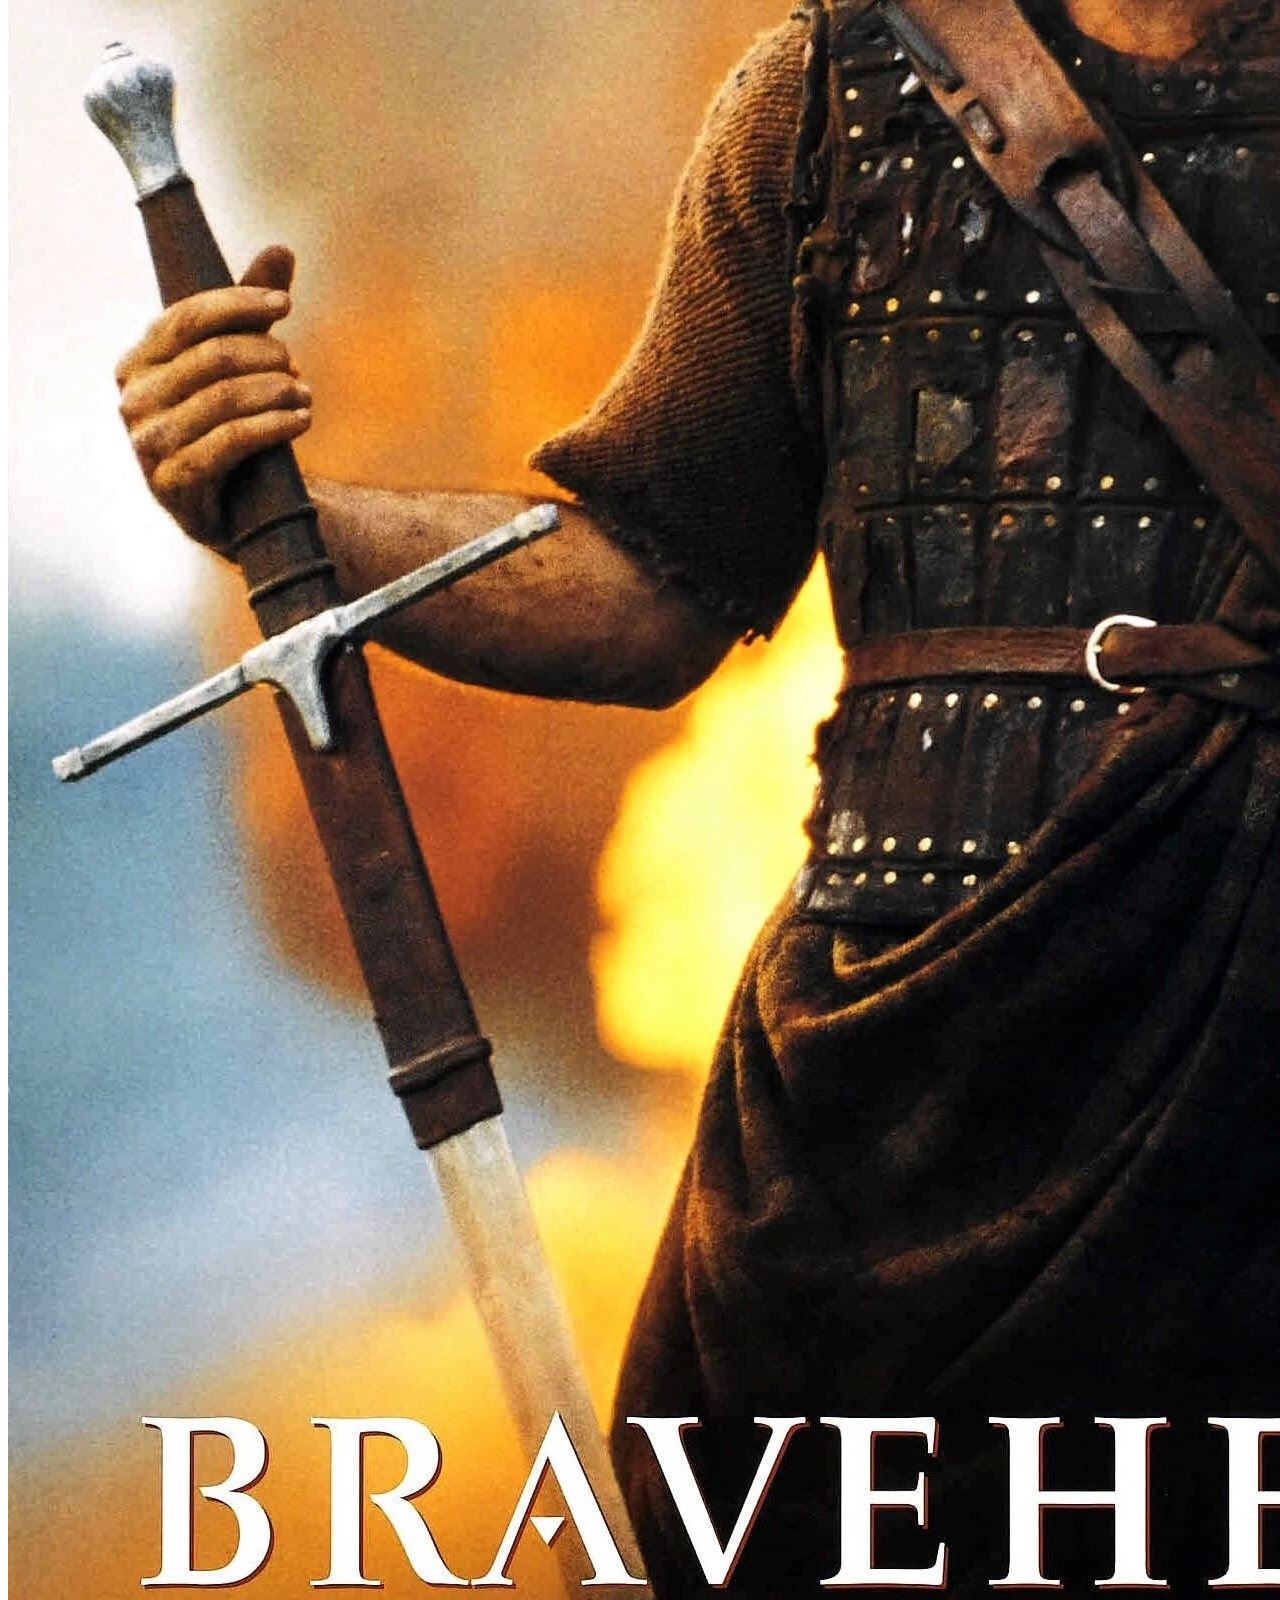
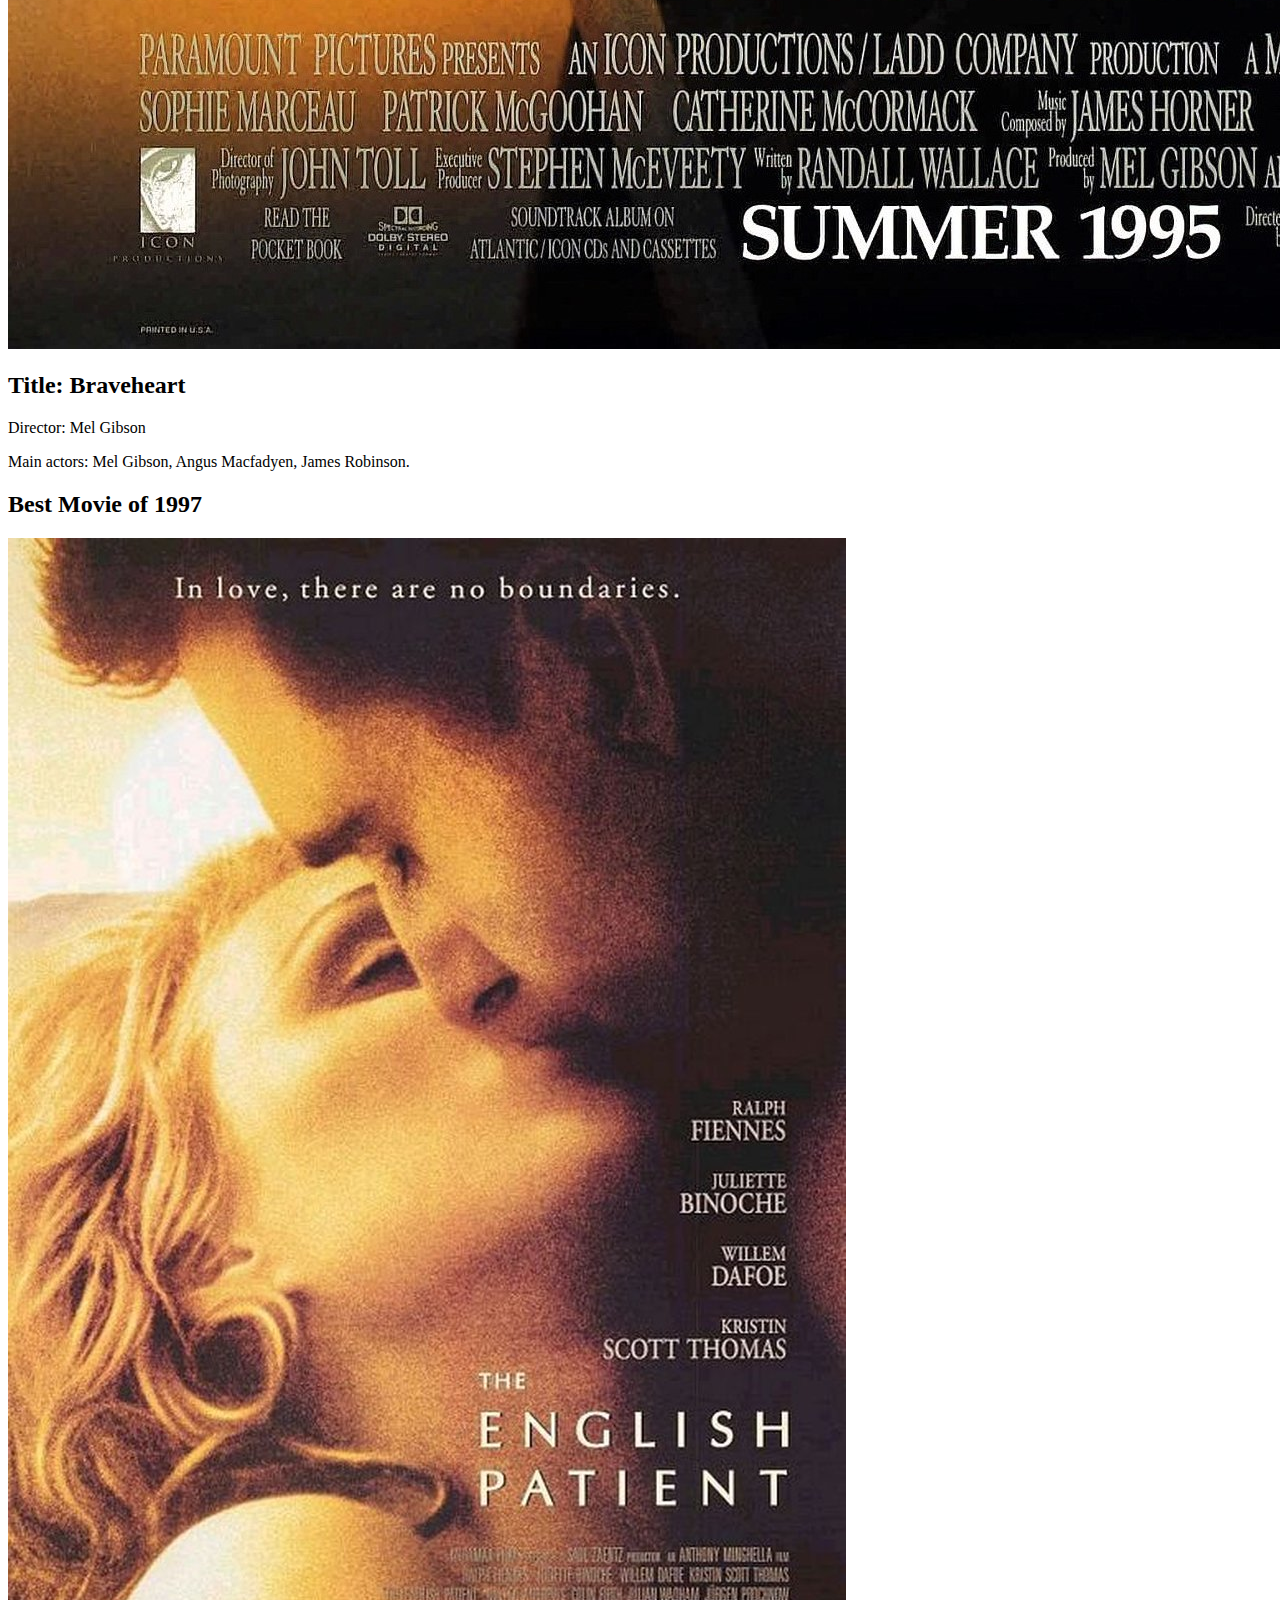
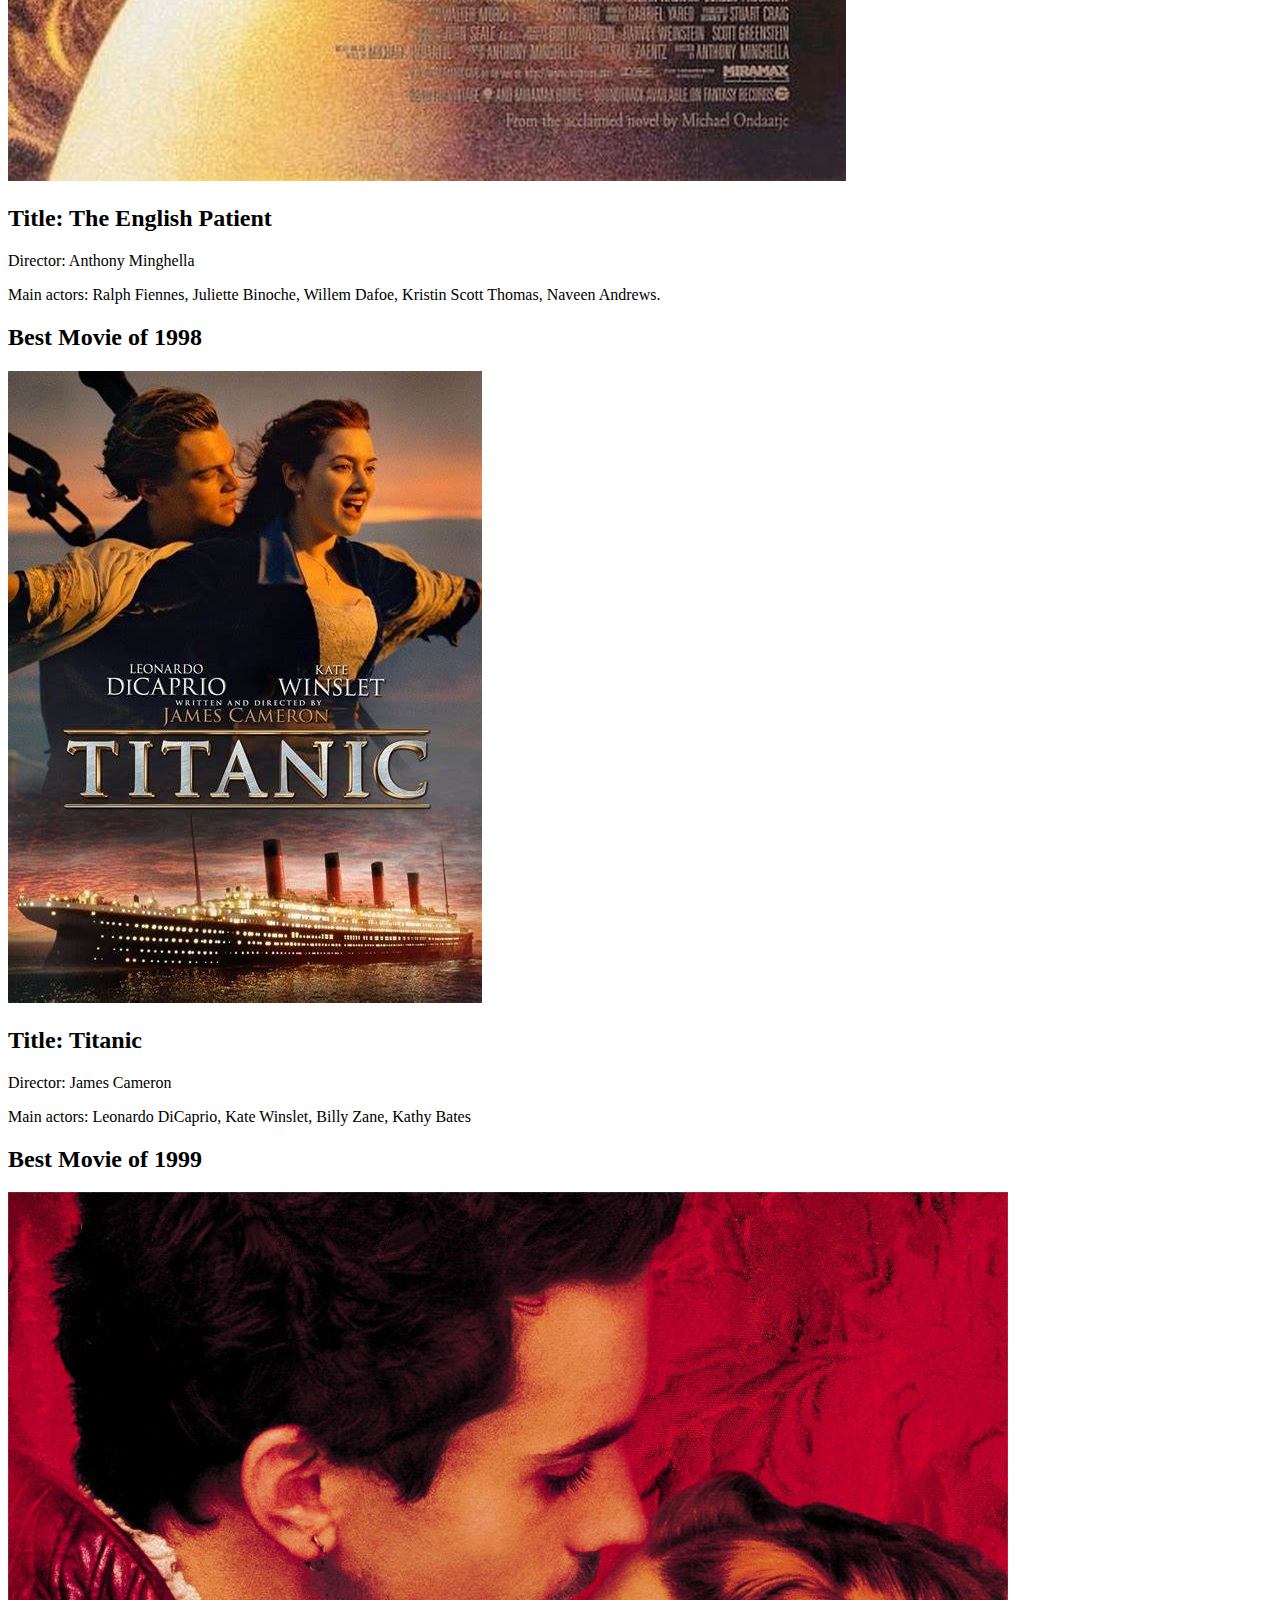
==== commit daa9d2f2: "tentando arrumar o css" ====
--- a/best_movies.html
+++ b/best_movies.html
@@ -5,9 +5,8 @@
 	<link rel="preconnect" href="https://fonts.googleapis.com">
 	<link rel="preconnect" href="https://fonts.gstatic.com" crossorigin>
 	<link href="https://fonts.googleapis.com/css2?family=Love+Ya+Like+A+Sister&display=swap" rel="stylesheet">
-	<link type="text/css" rel="stylesheet" href="styles/reset.css">
-    <link type="text/css" rel="stylesheet" href="styles/styles.css">
-
+	<link type="css" rel="stylesheet" href="styles/reset.css">
+    <link type="css" rel="stylesheet" href="styles/styles.css">
 	<title>Best of 90 | Best Movies</title>
 </head>
 
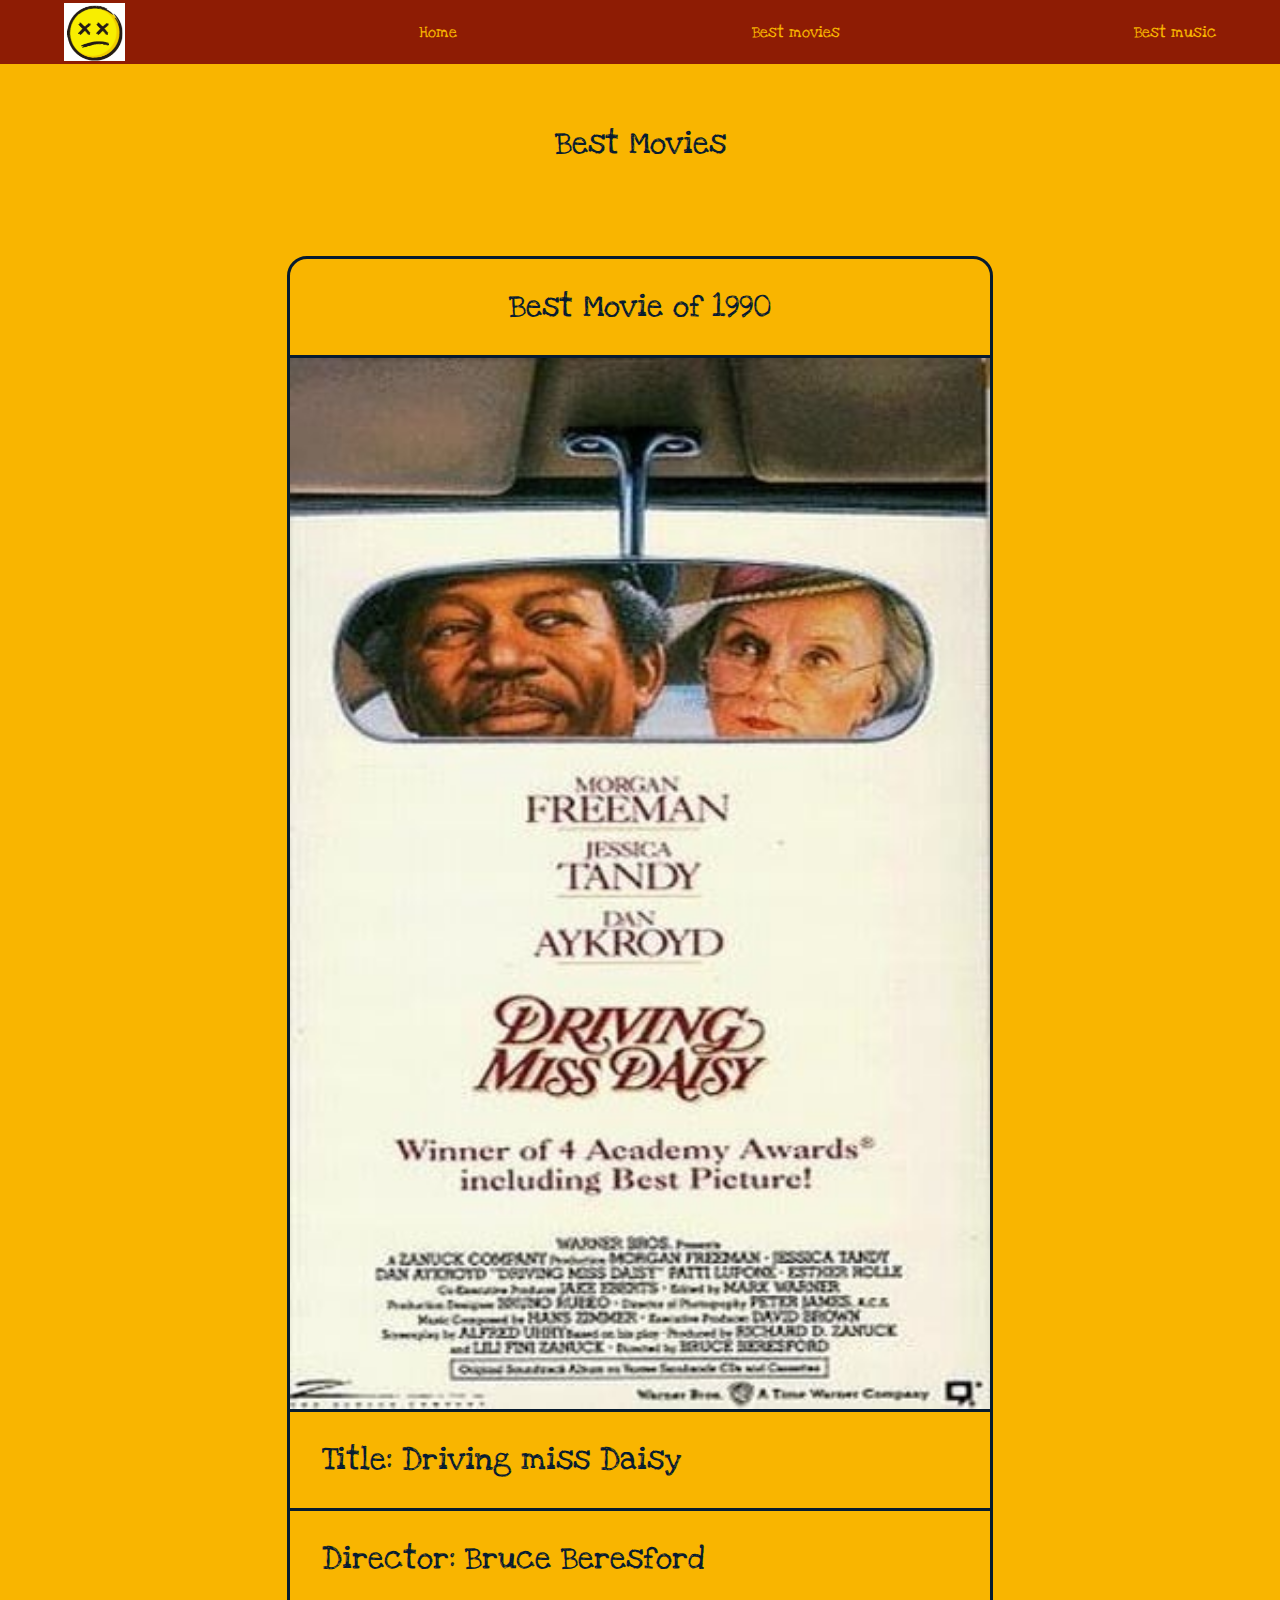
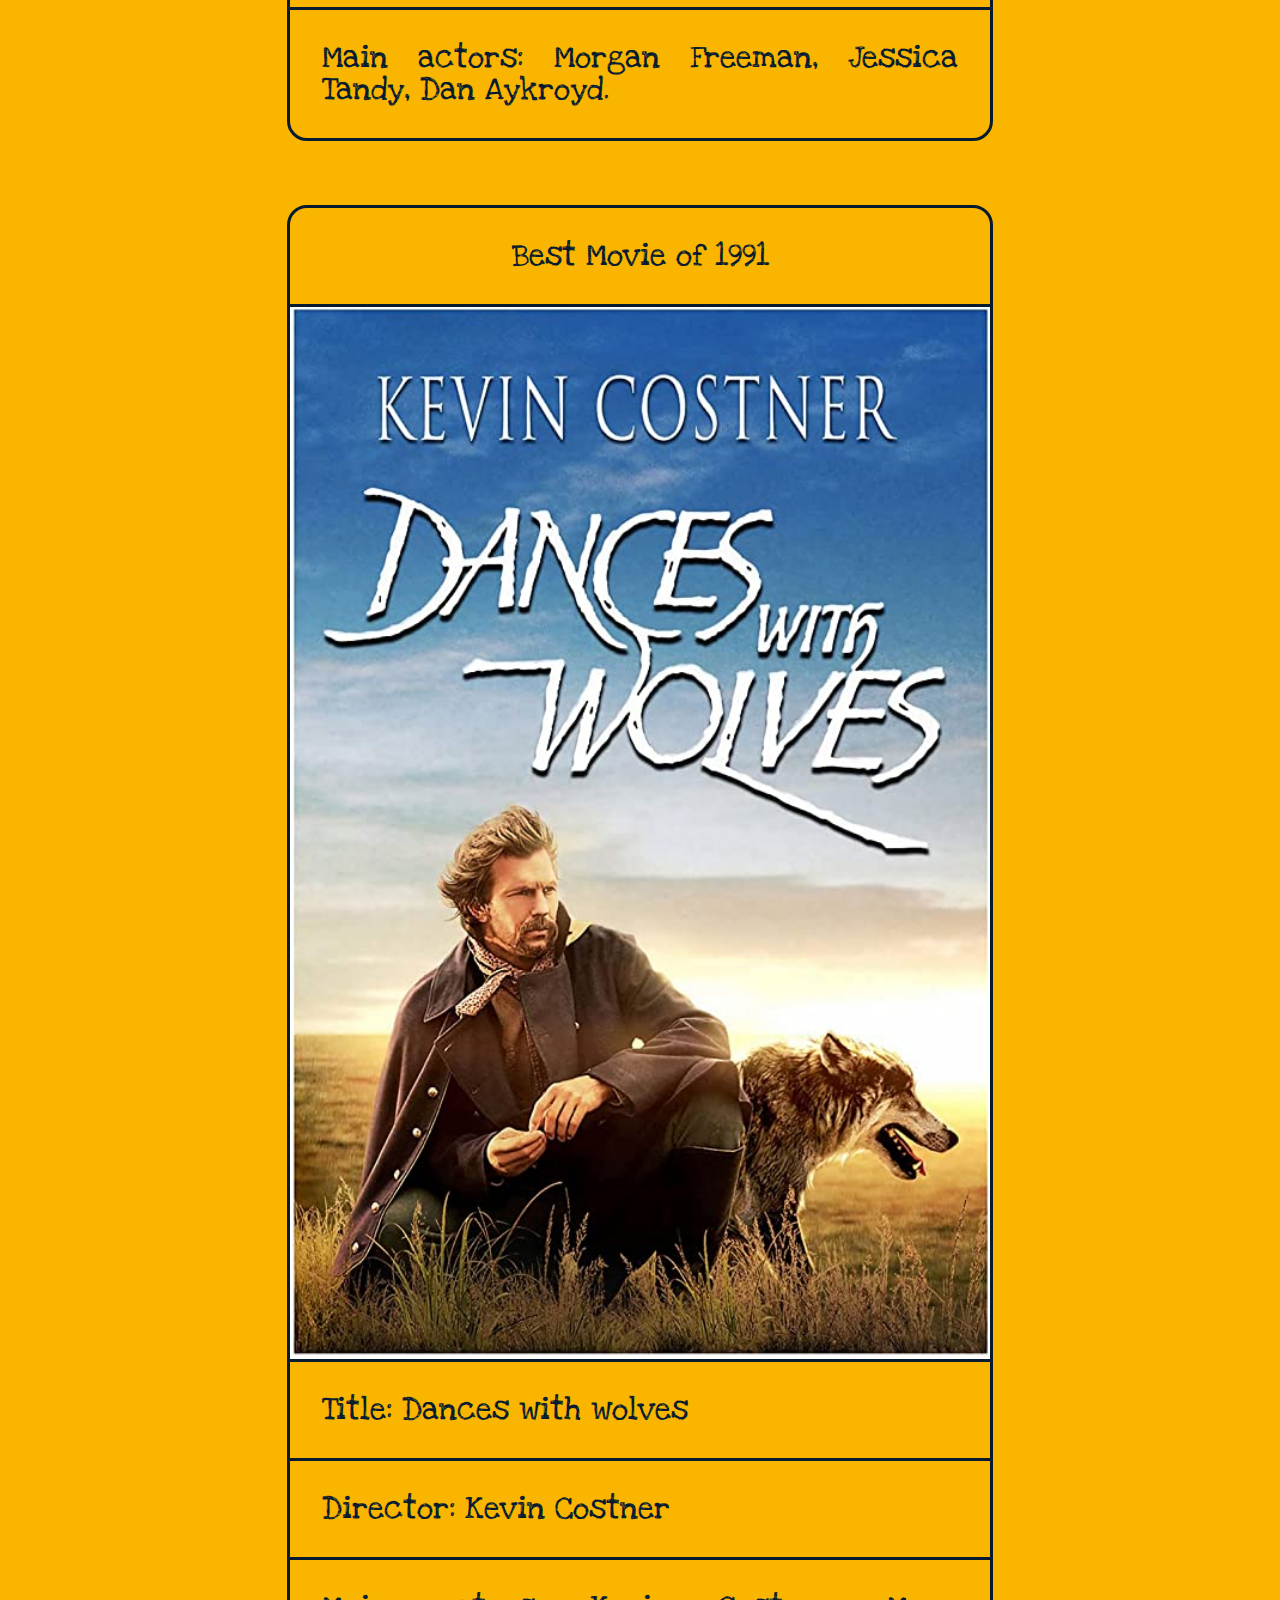
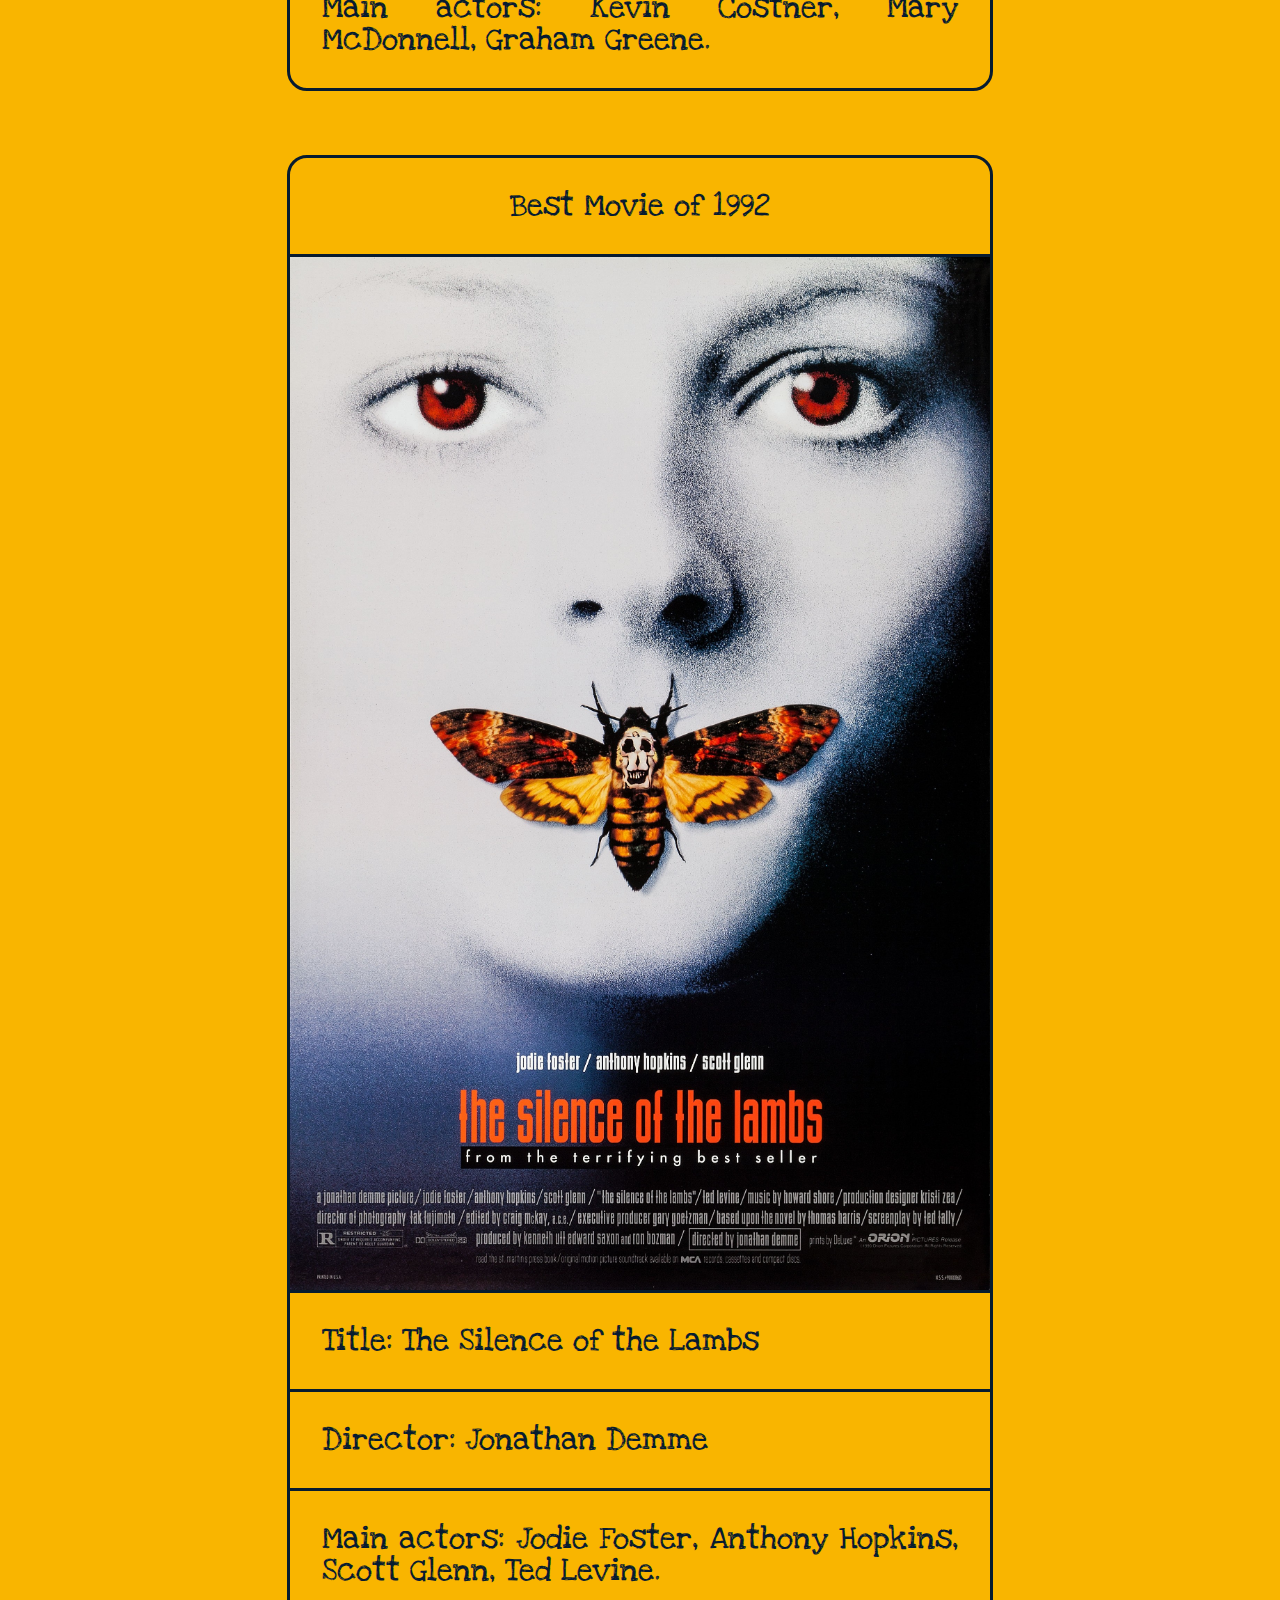
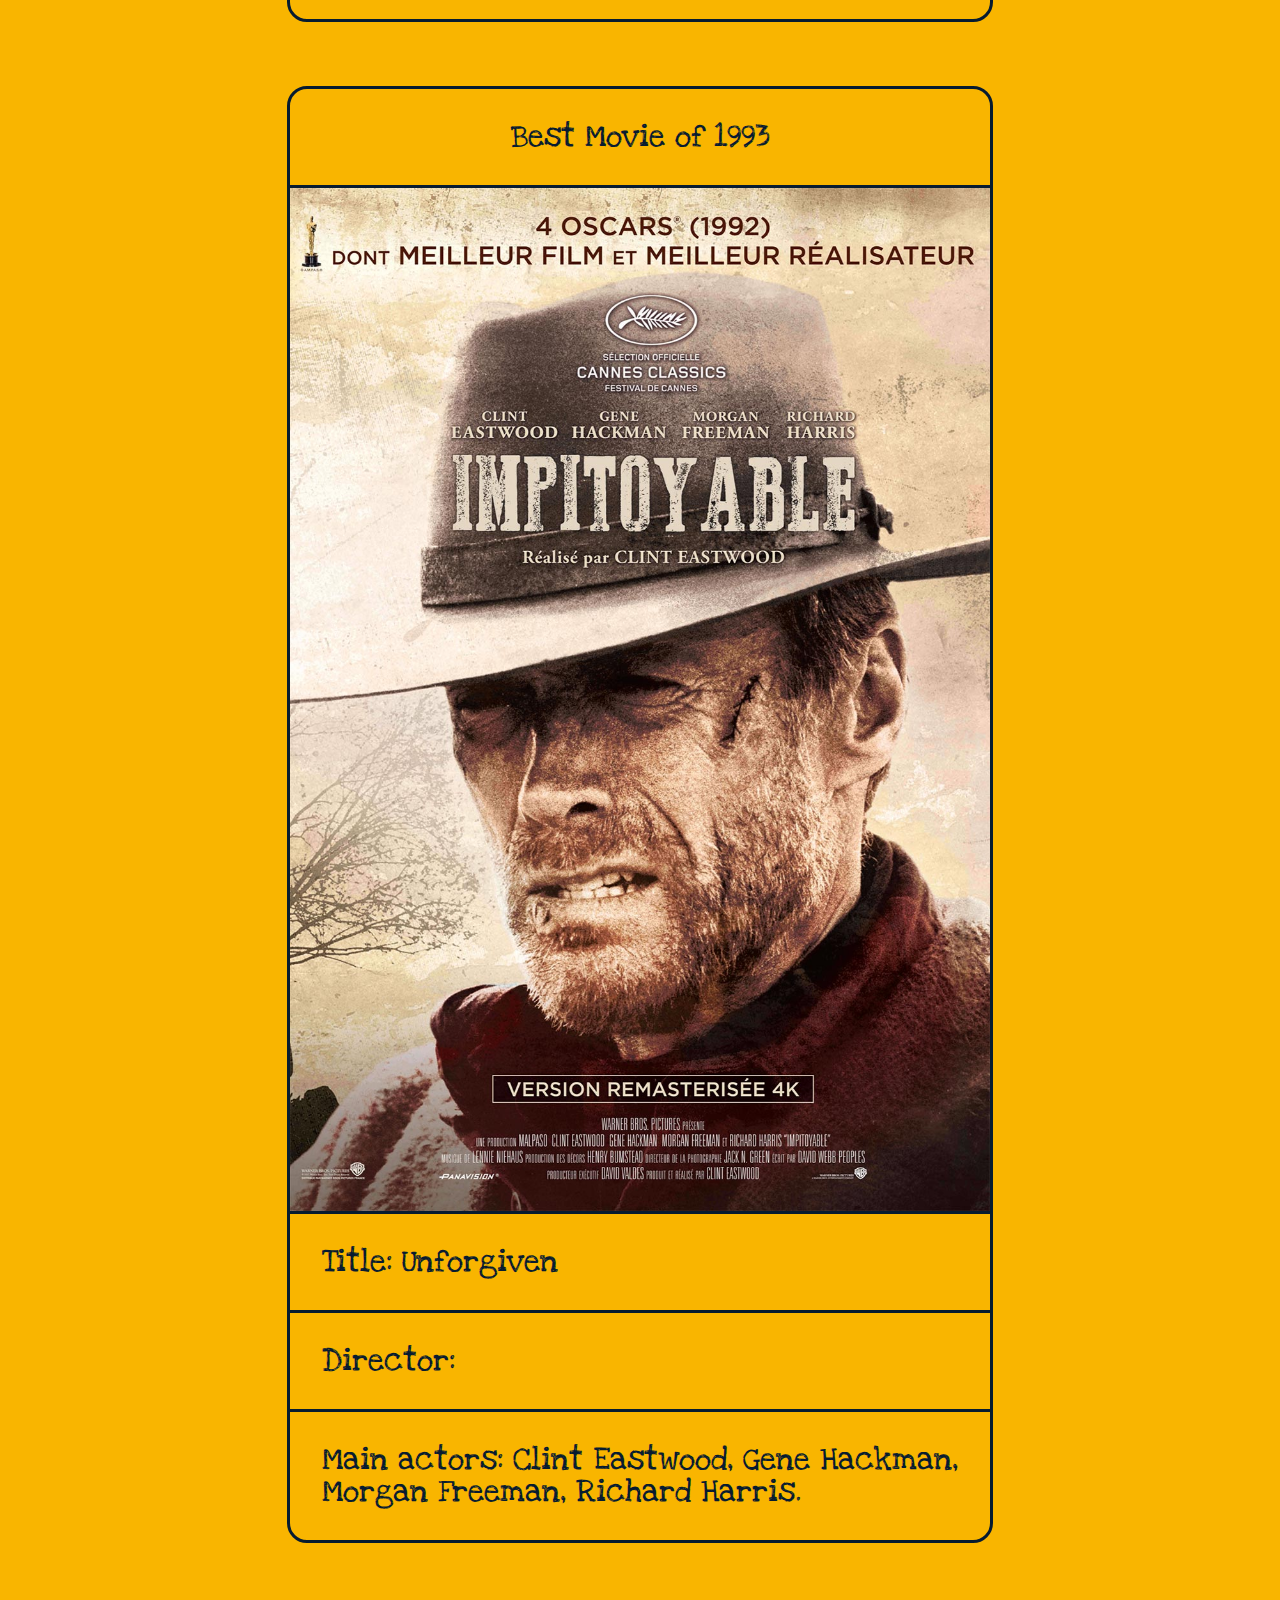
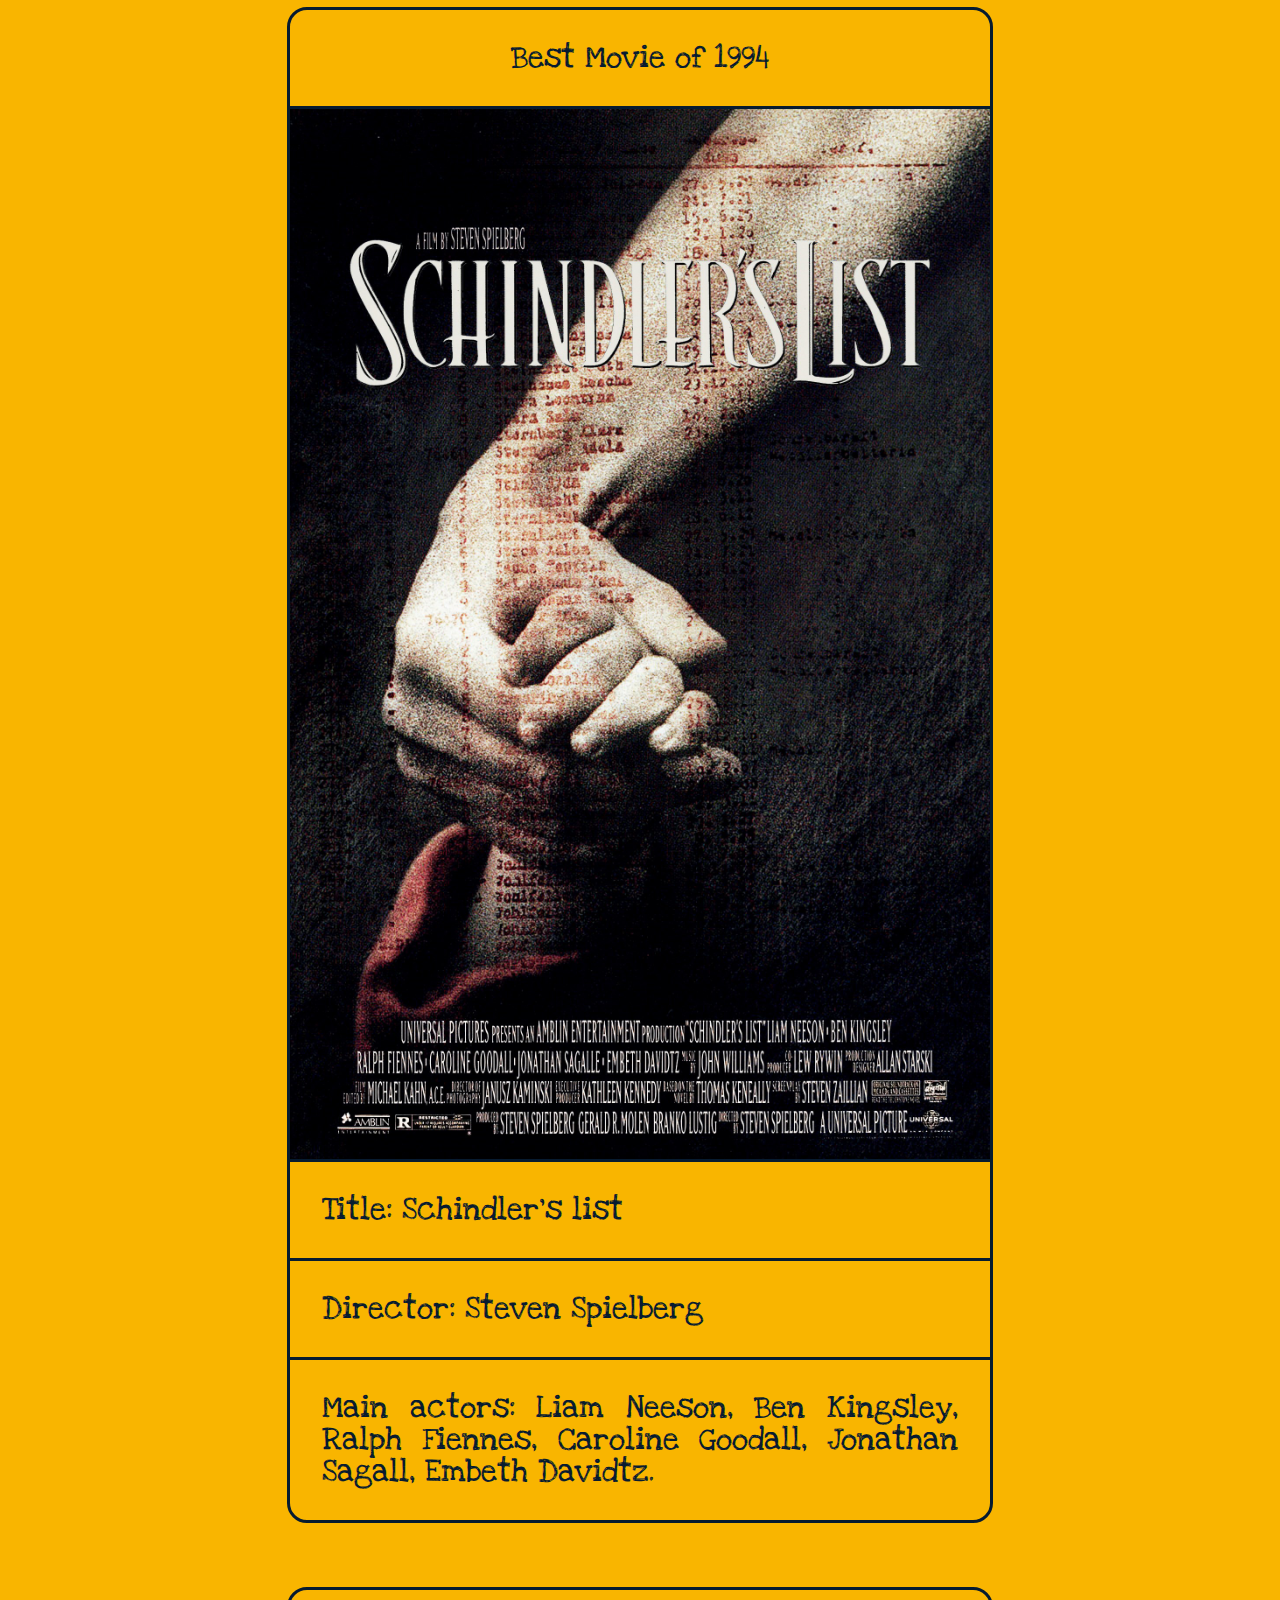
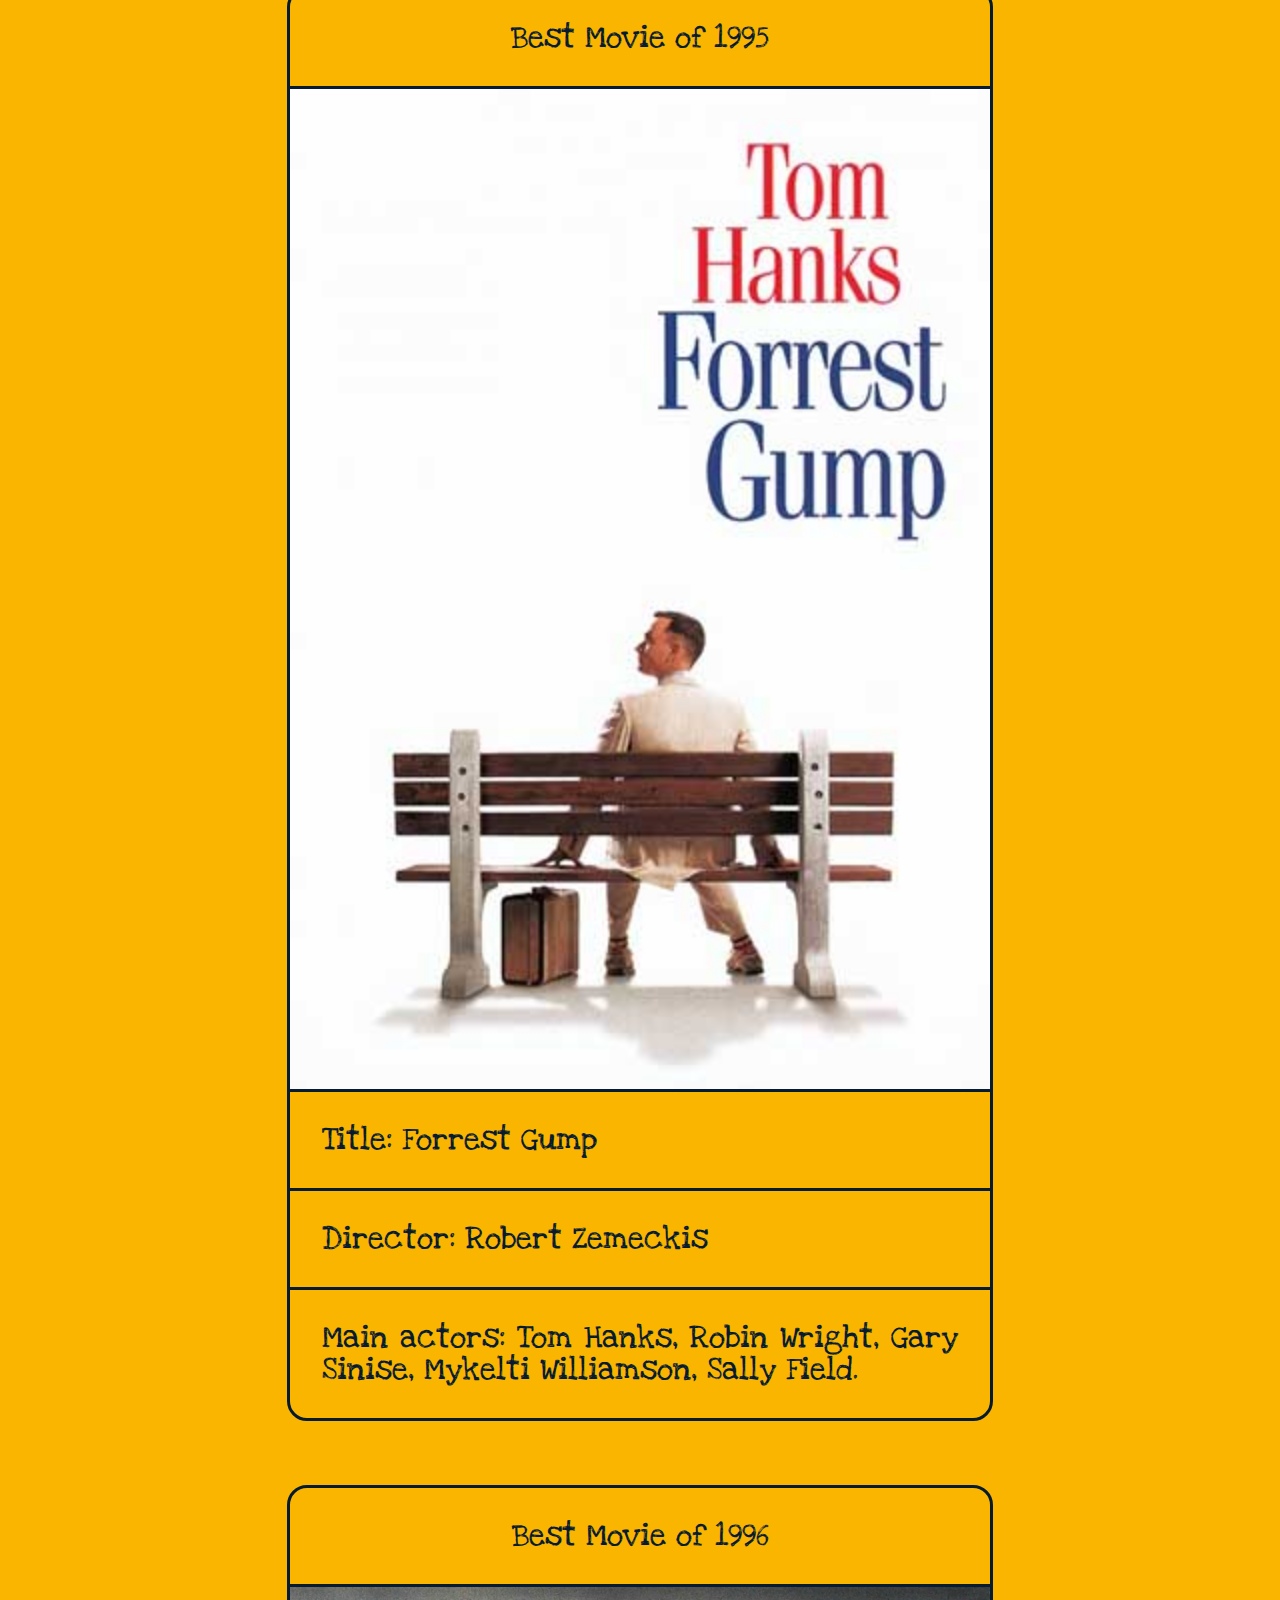
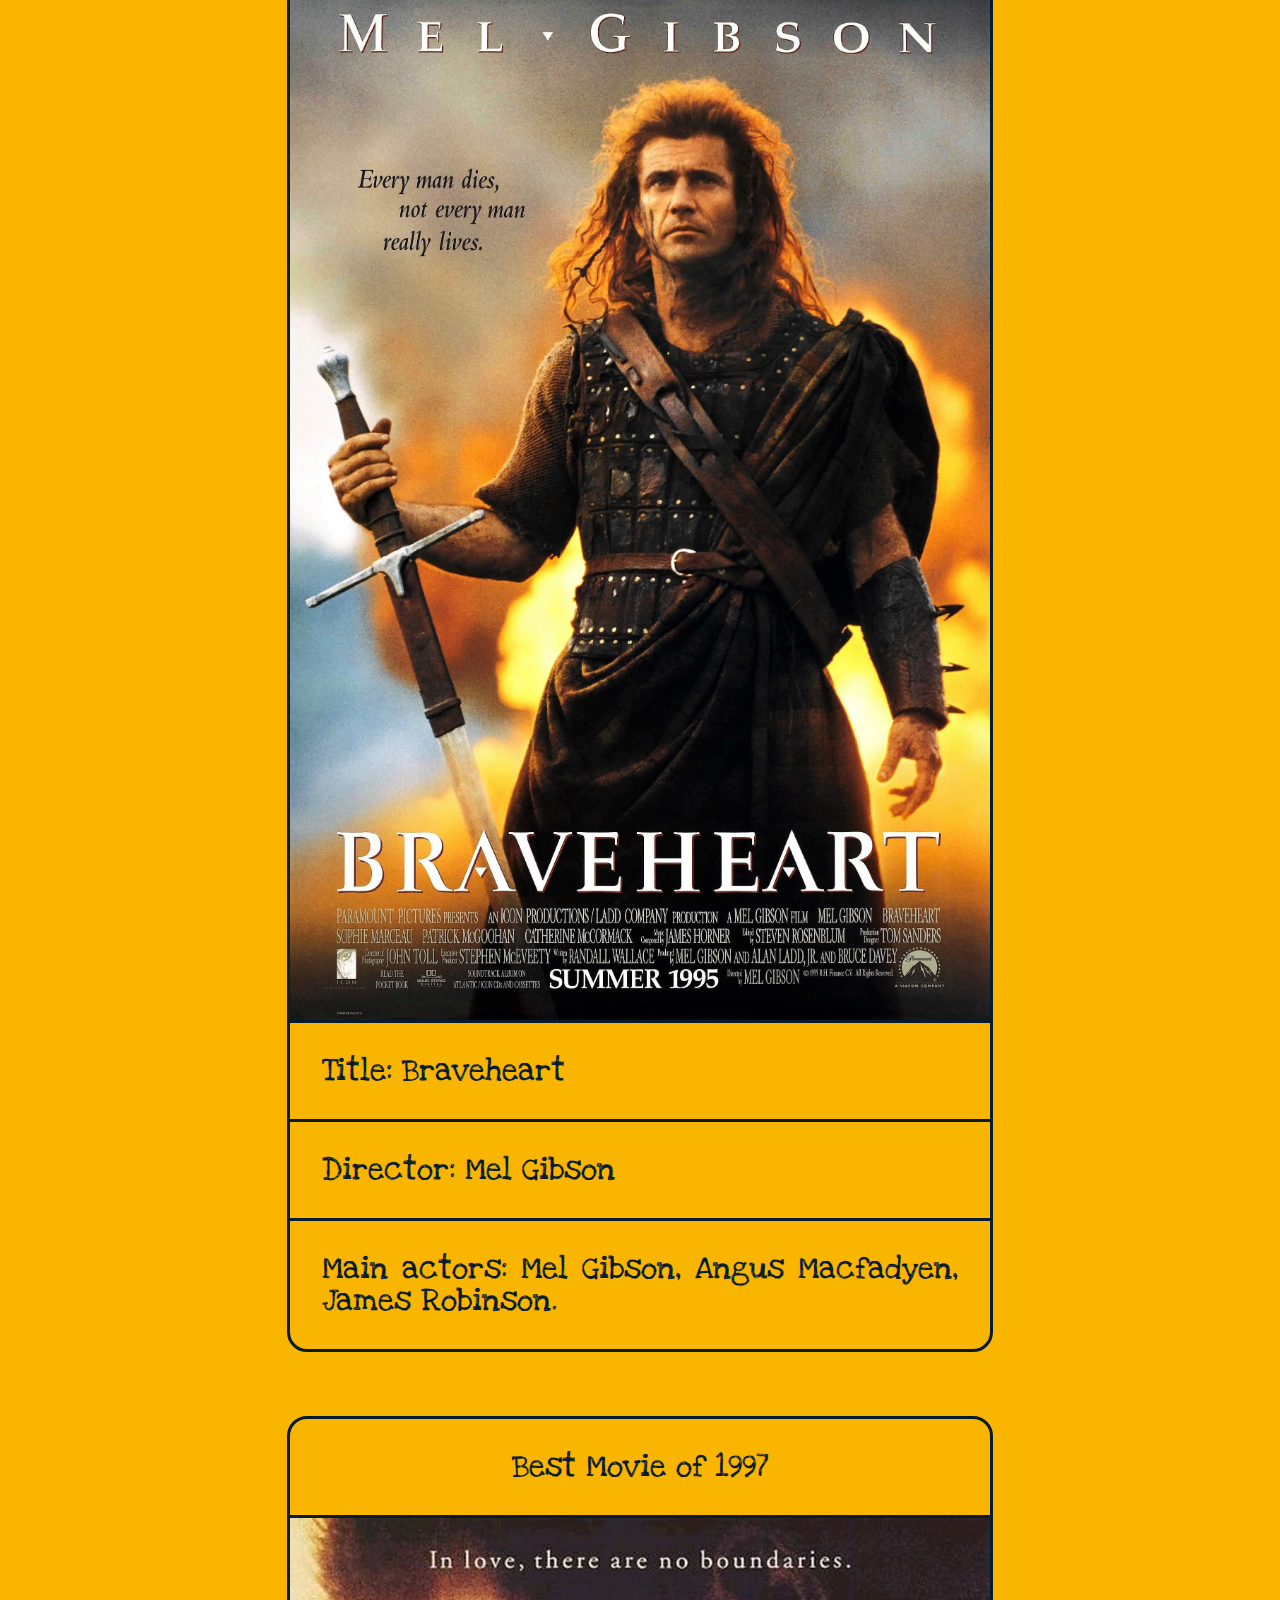
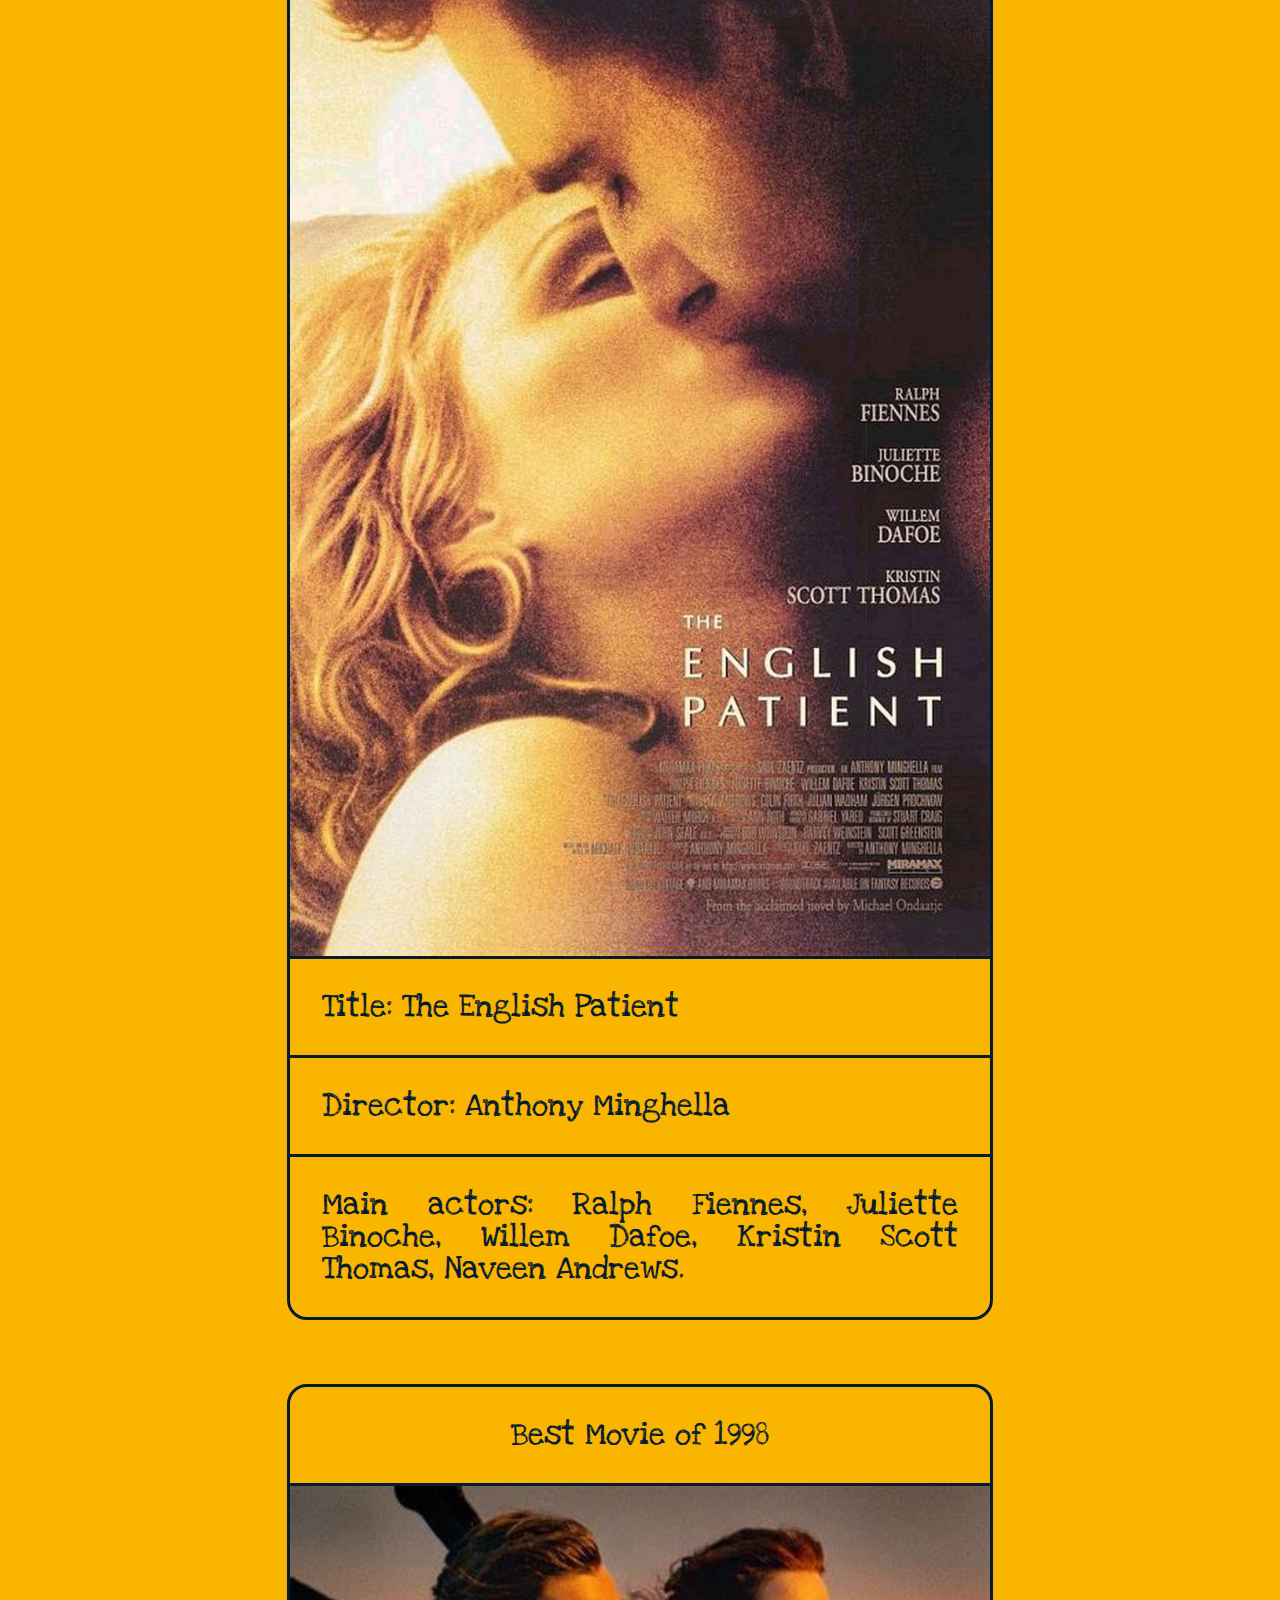
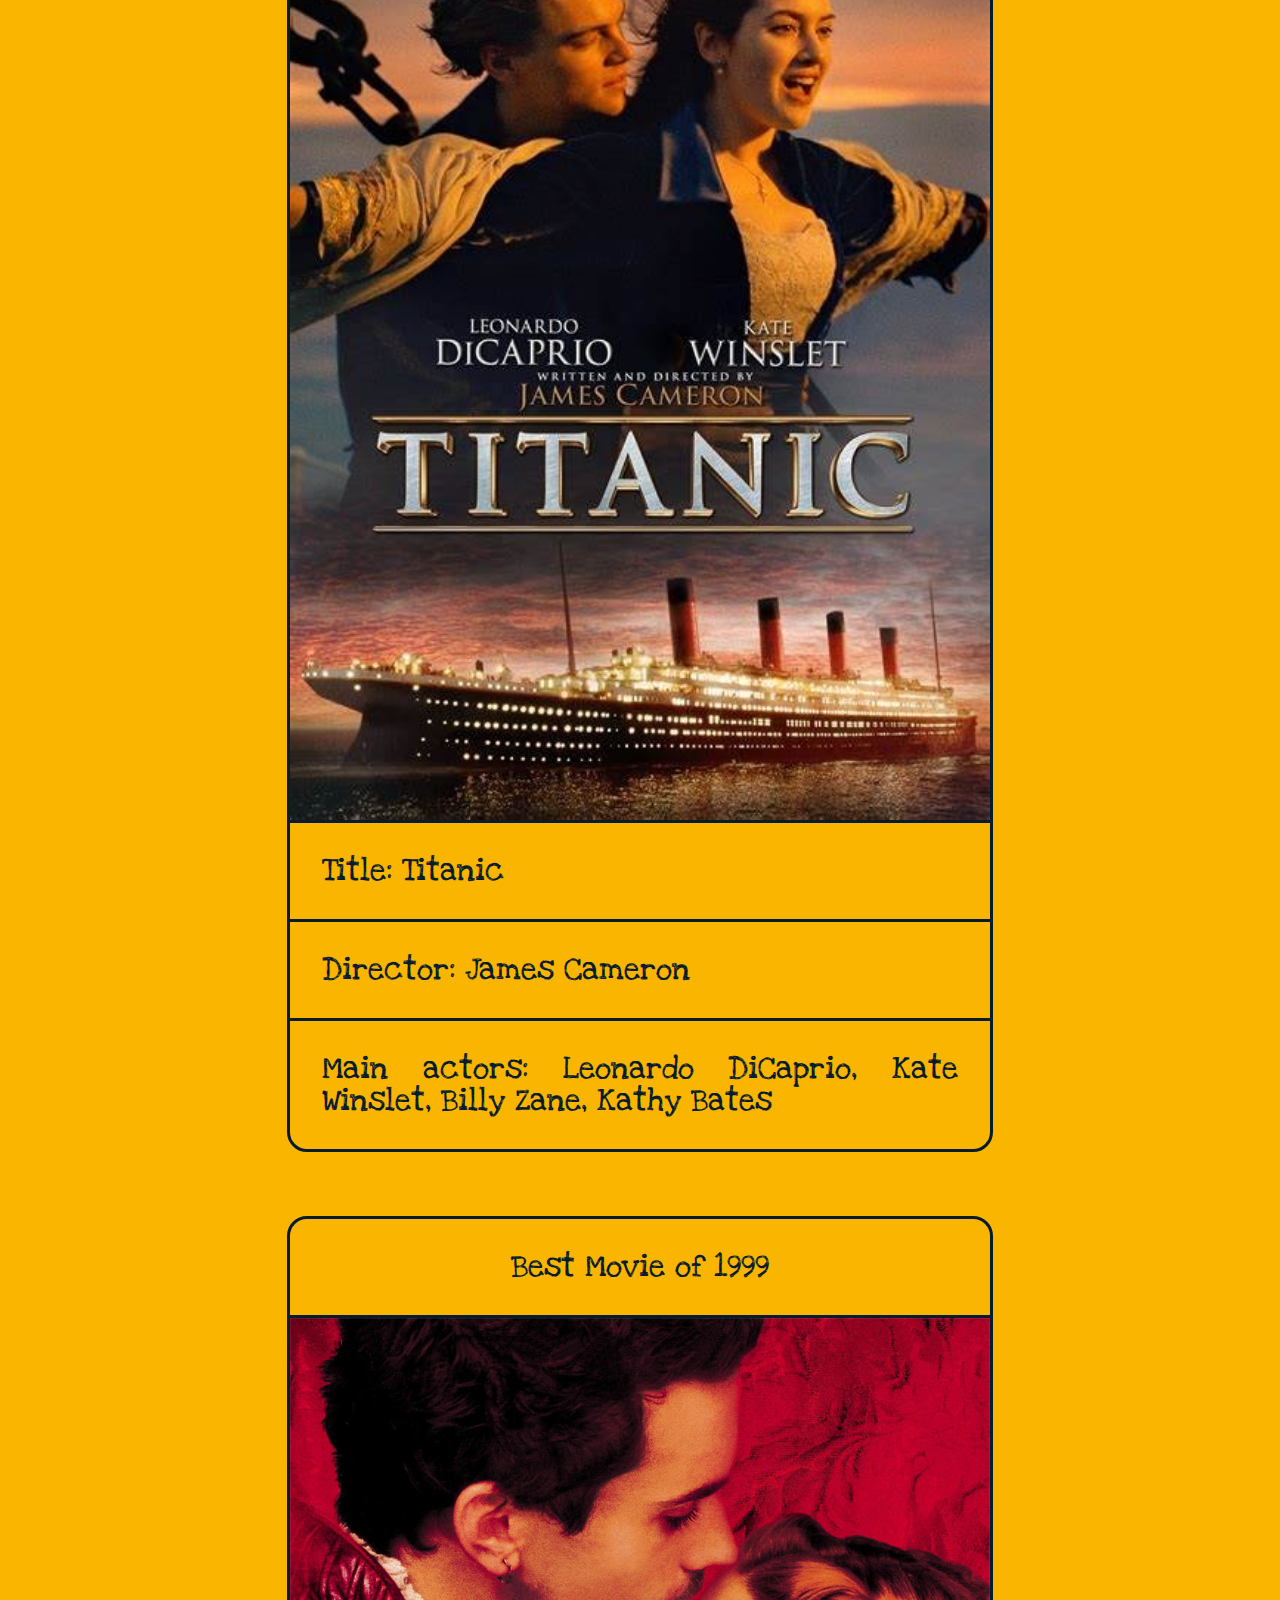
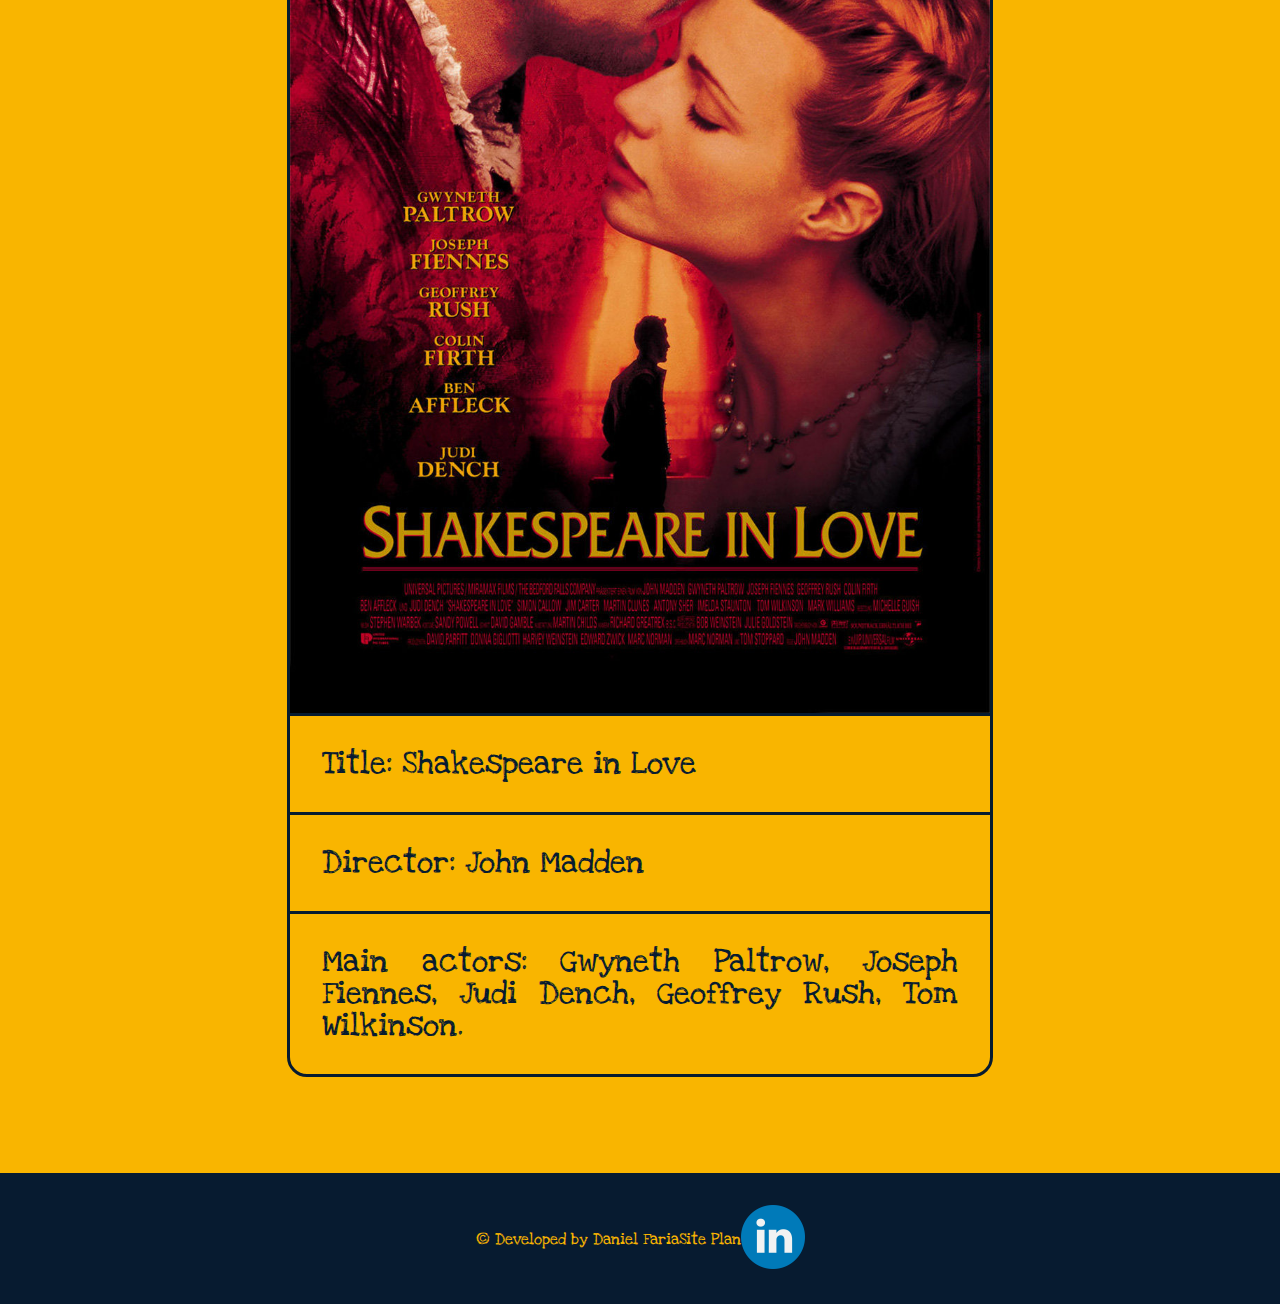
==== commit 1a9fcf7c: "css problem" ====
--- a/best_movies.html
+++ b/best_movies.html
@@ -5,8 +5,8 @@
 	<link rel="preconnect" href="https://fonts.googleapis.com">
 	<link rel="preconnect" href="https://fonts.gstatic.com" crossorigin>
 	<link href="https://fonts.googleapis.com/css2?family=Love+Ya+Like+A+Sister&display=swap" rel="stylesheet">
-	<link type="css" rel="stylesheet" href="styles/reset.css">
-    <link type="css" rel="stylesheet" href="styles/styles.css">
+	<link type="text/css" rel="stylesheet" href="styles/reset.css">
+    <link type="text/css" rel="stylesheet" href="styles/styles.css">
 	<title>Best of 90 | Best Movies</title>
 </head>
 
--- a/styles/styles.css
+++ b/styles/styles.css
@@ -133,7 +133,7 @@
 }
 
 .producer{
-    padding: 0 0  2rem 2rem;
+    padding: 0 2rem  2rem 2rem;
 
 }
 
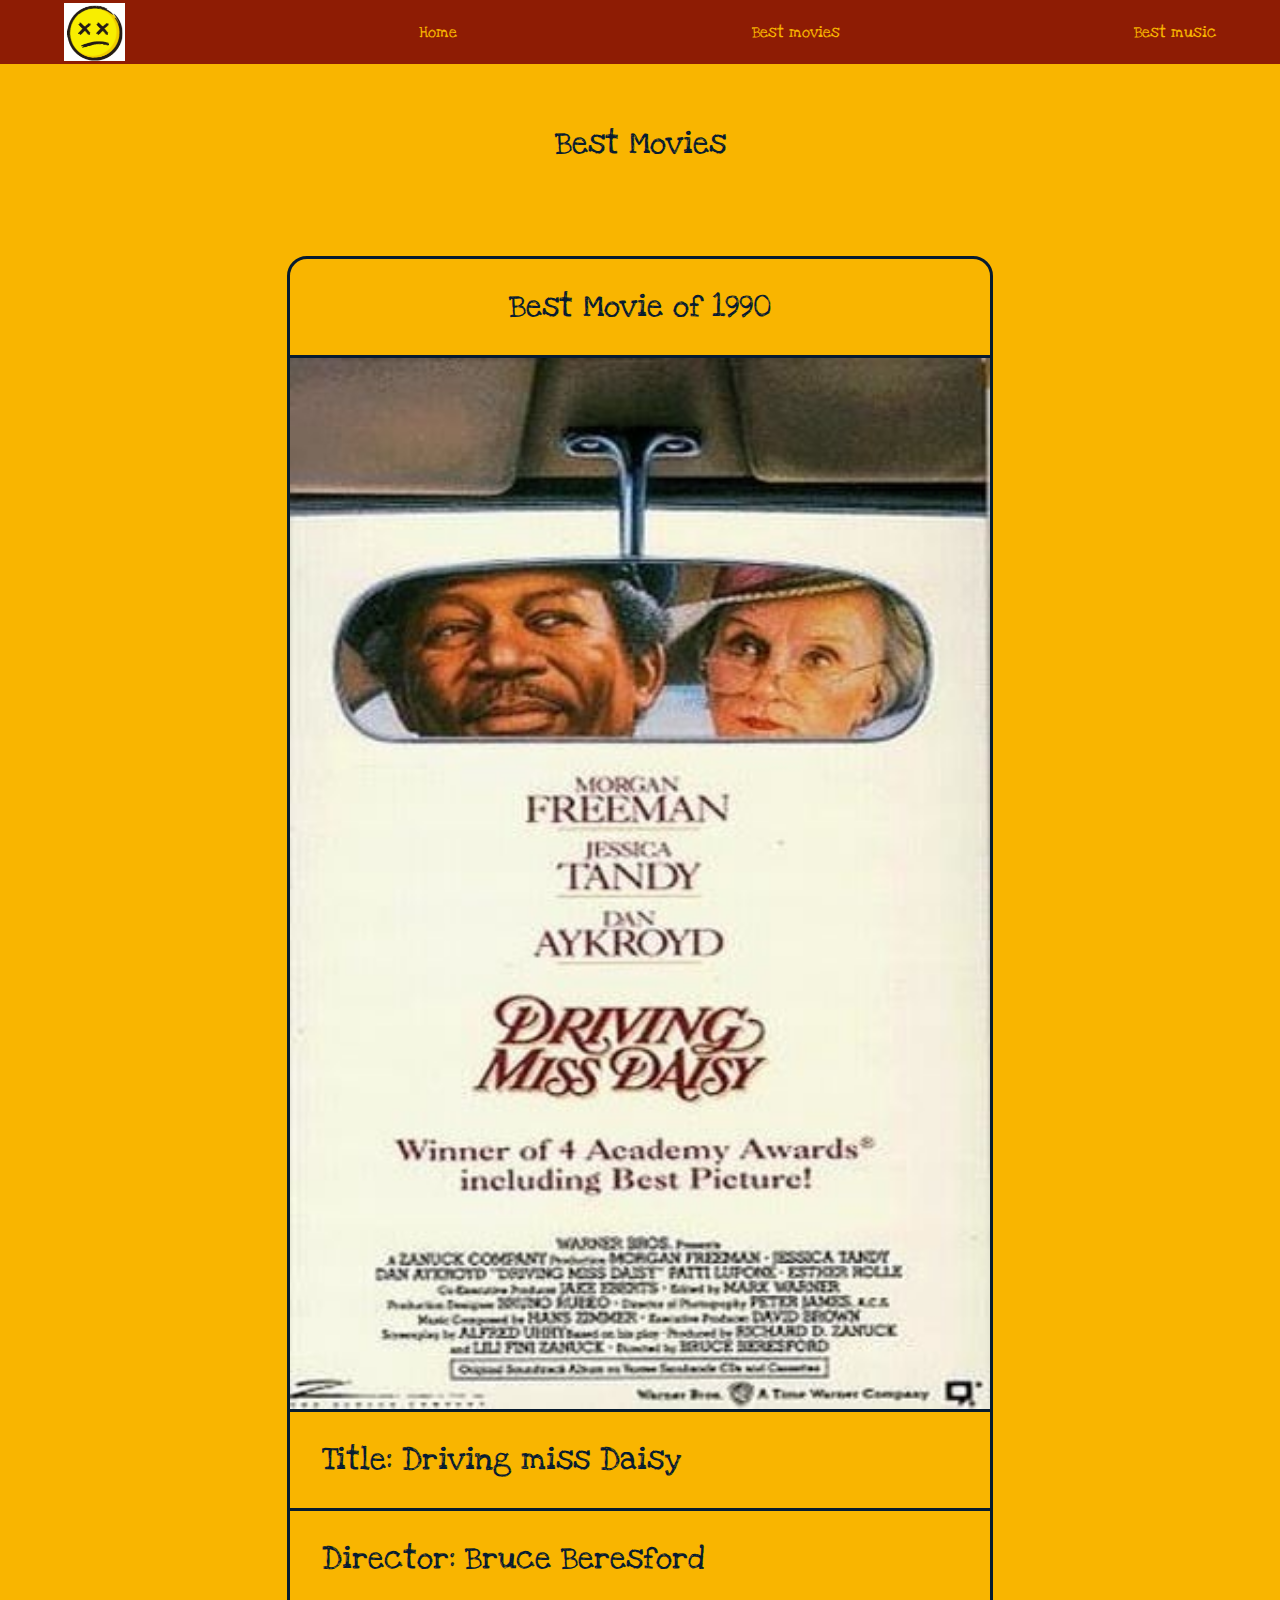
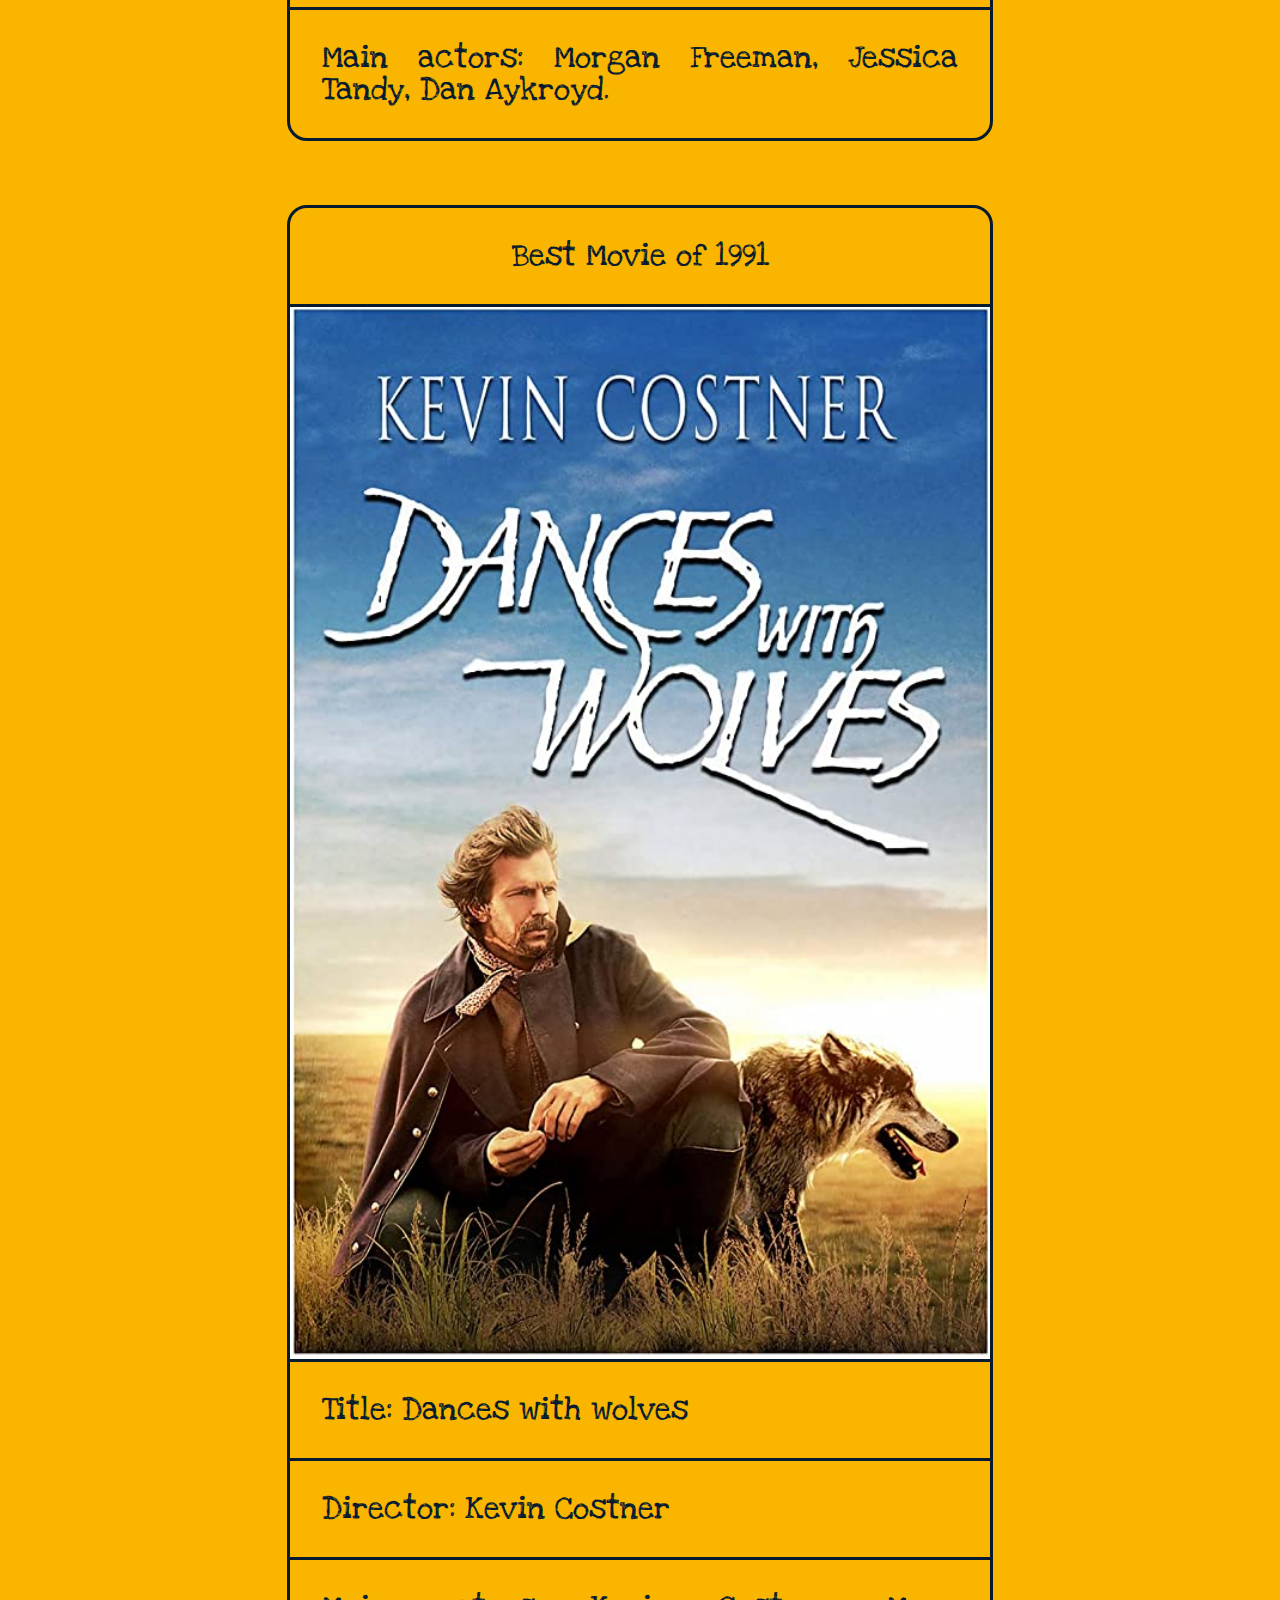
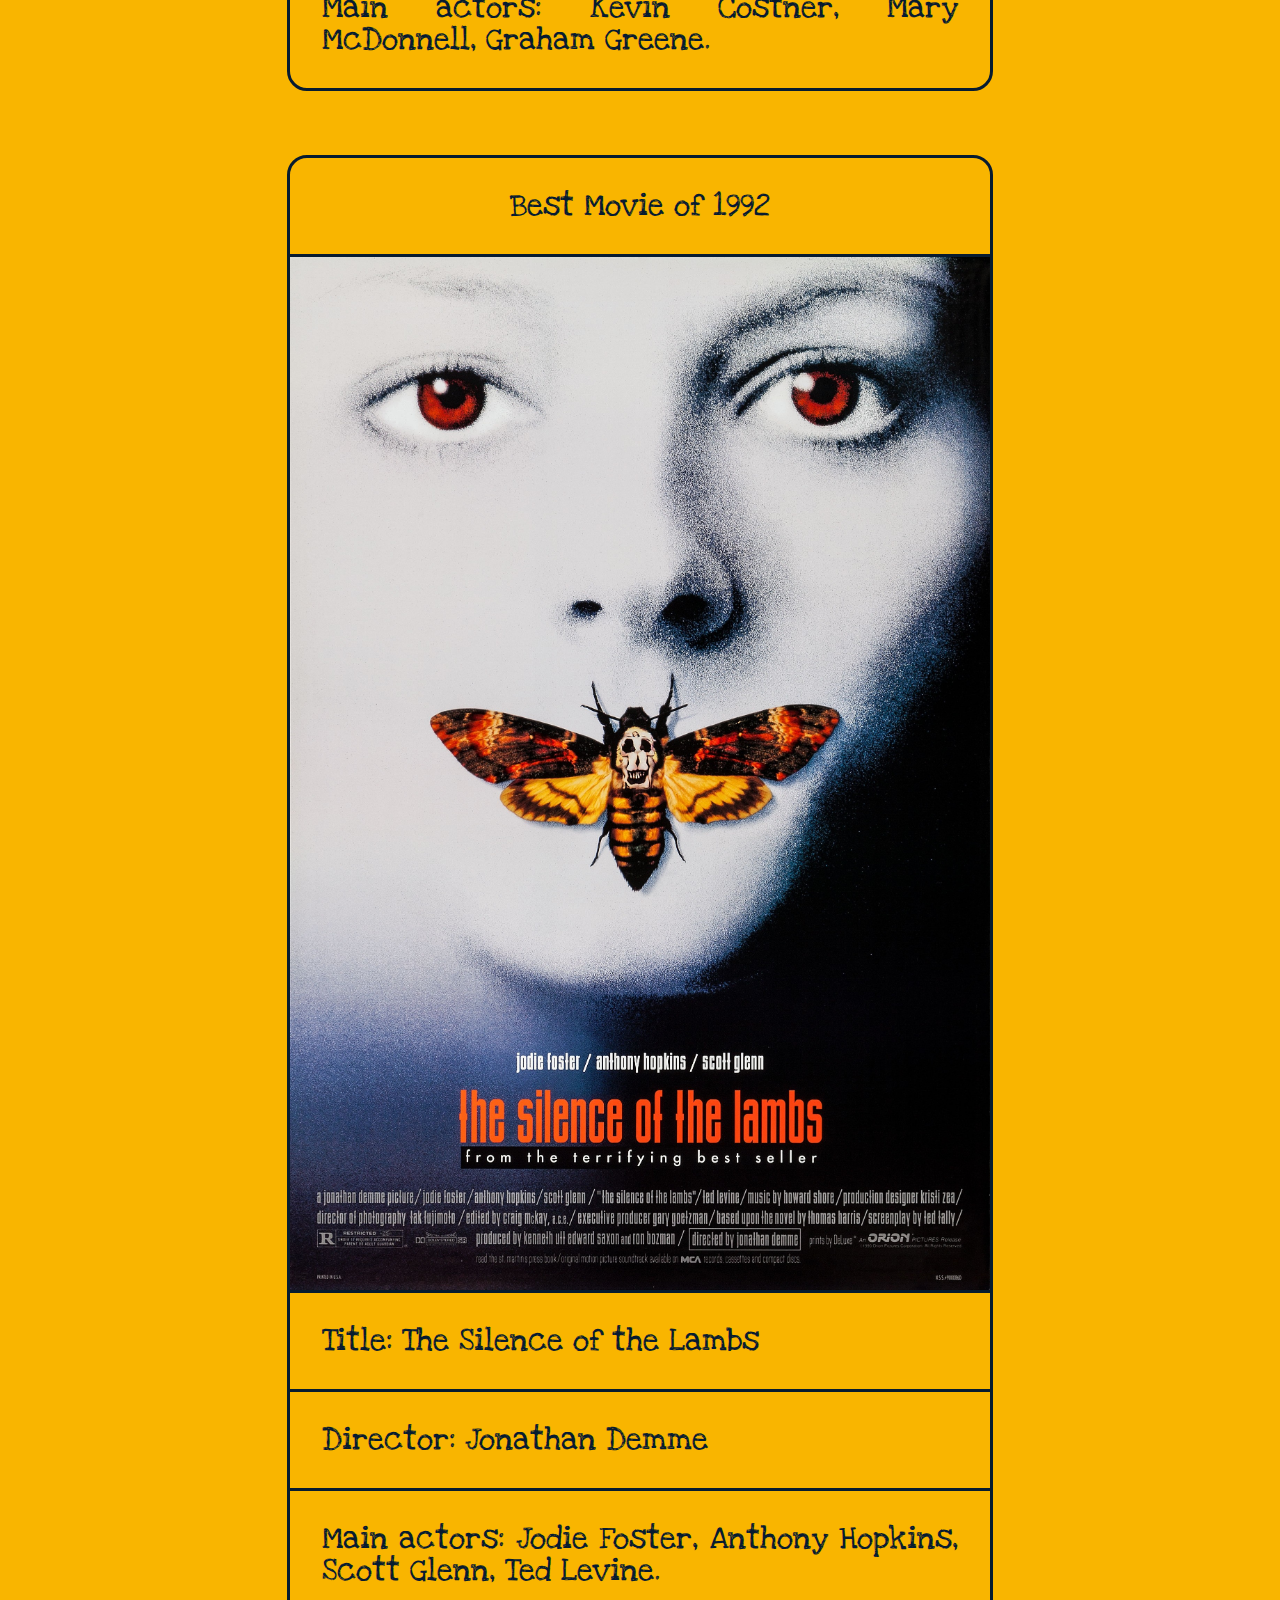
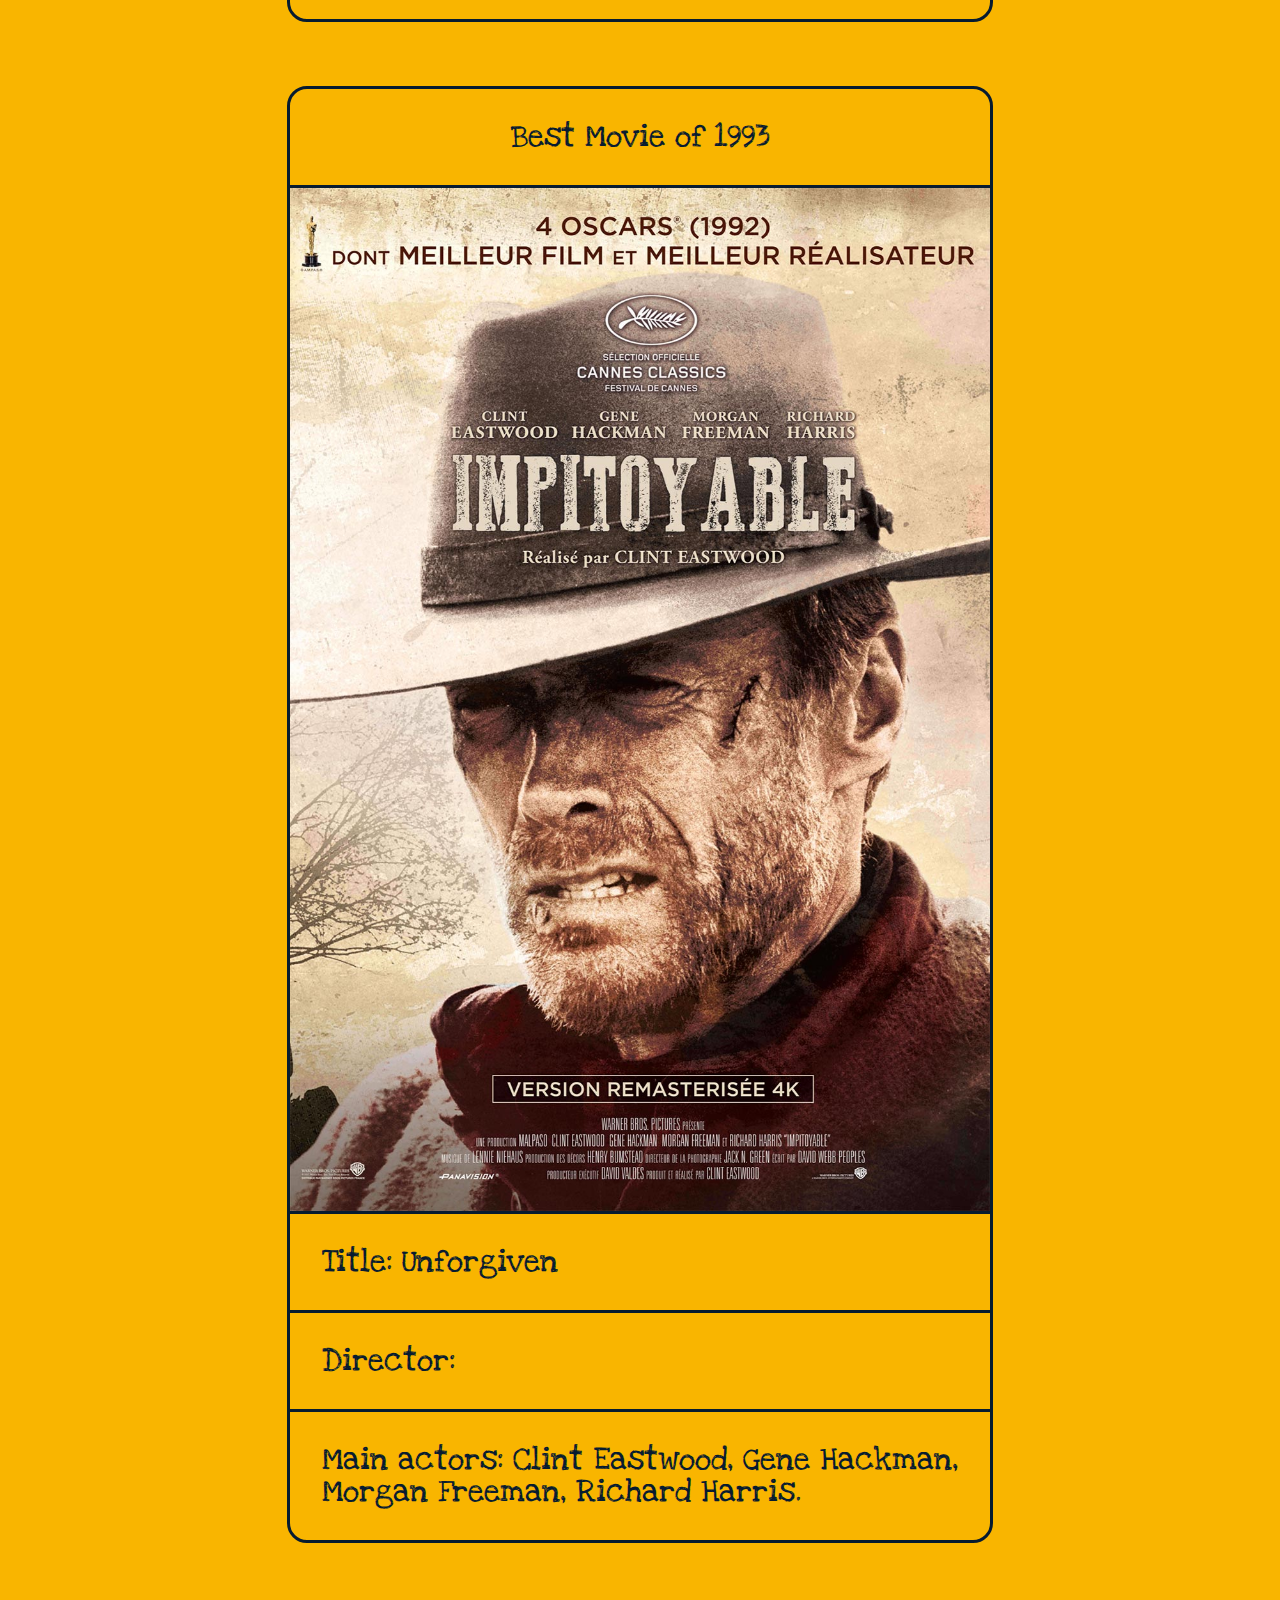
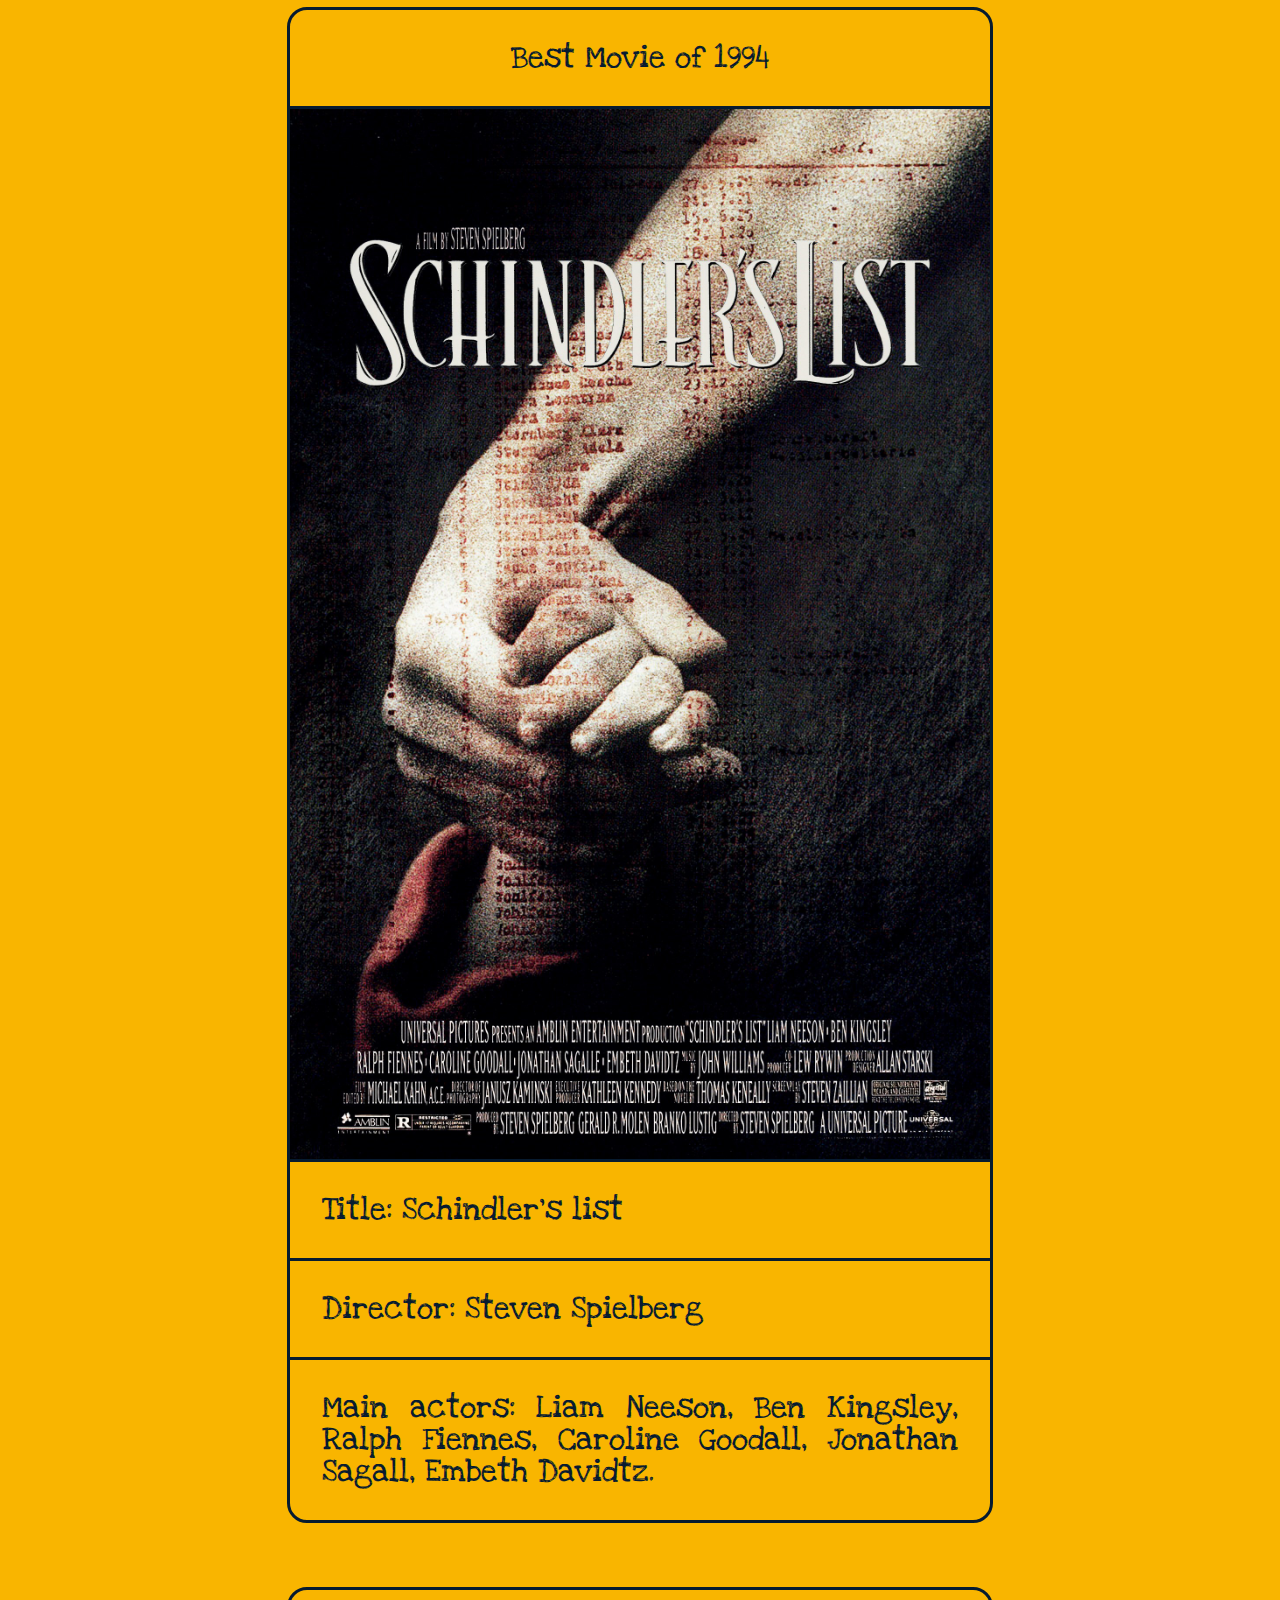
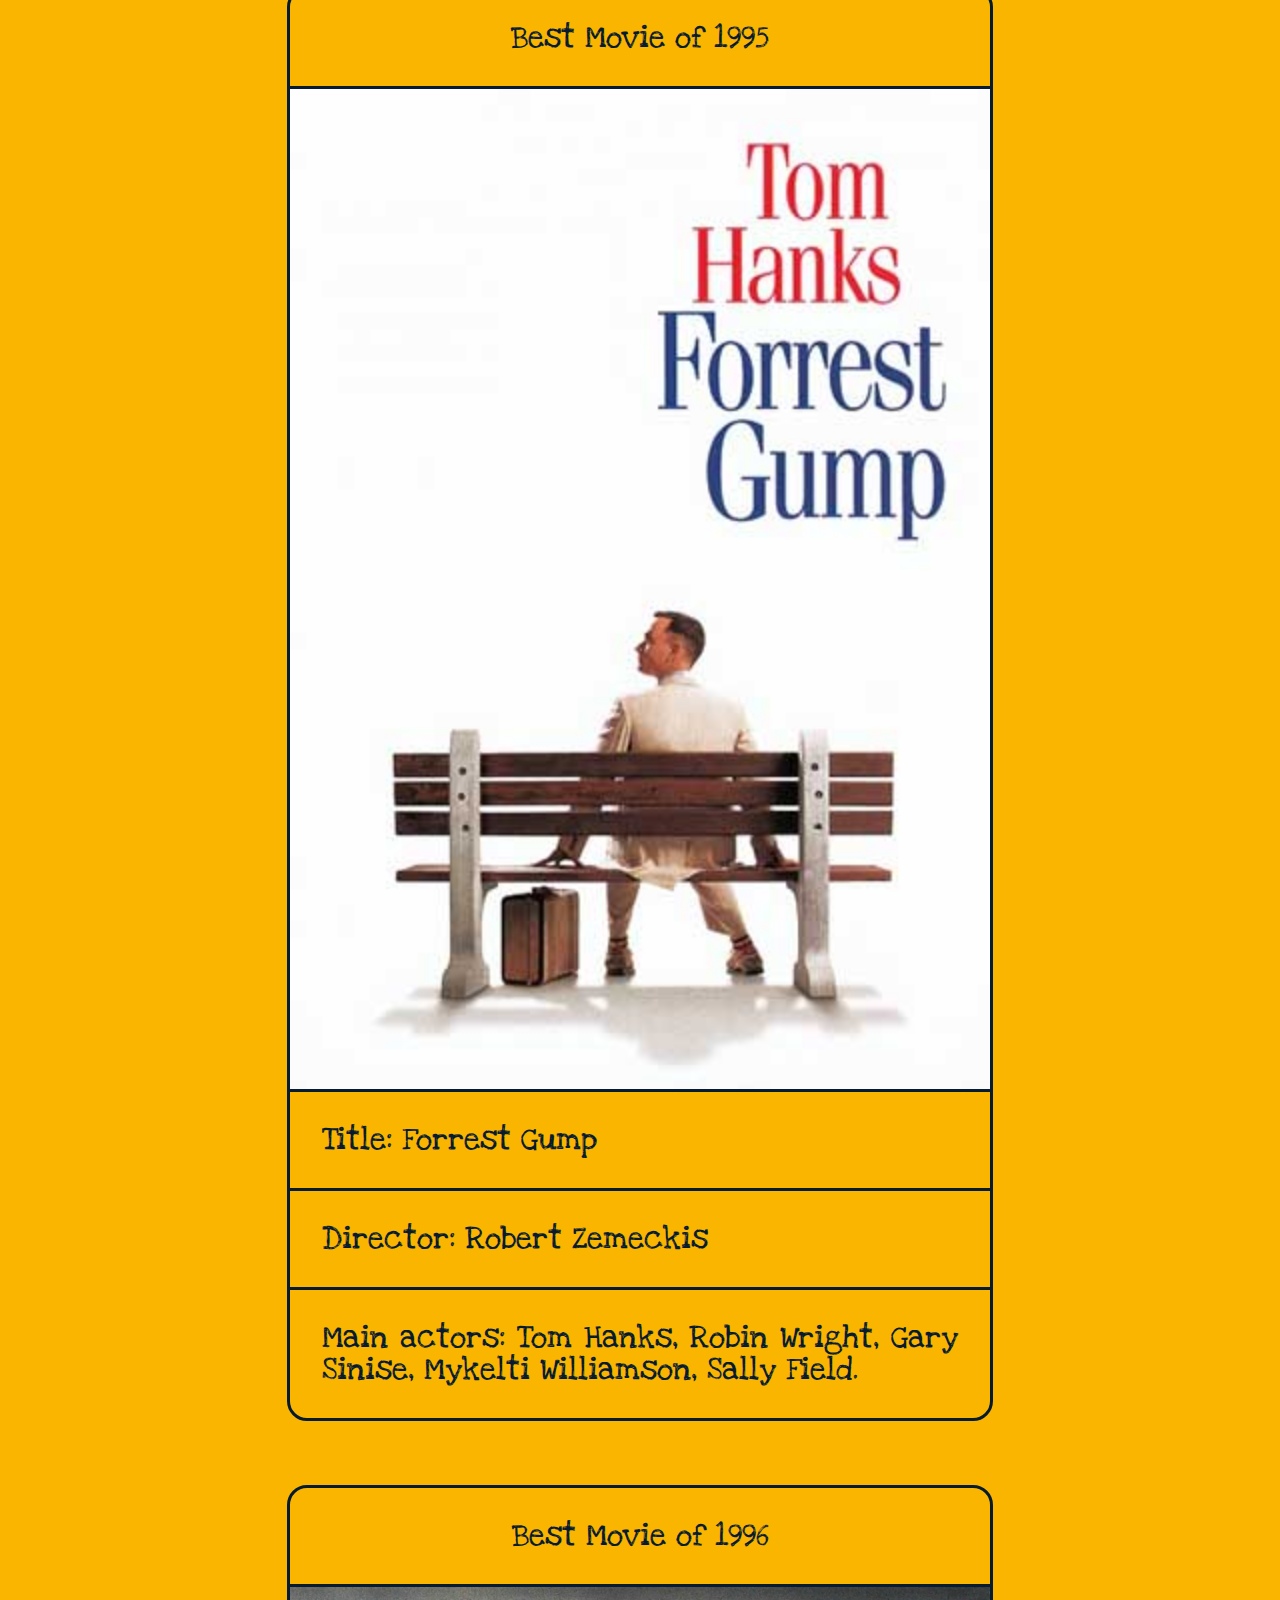
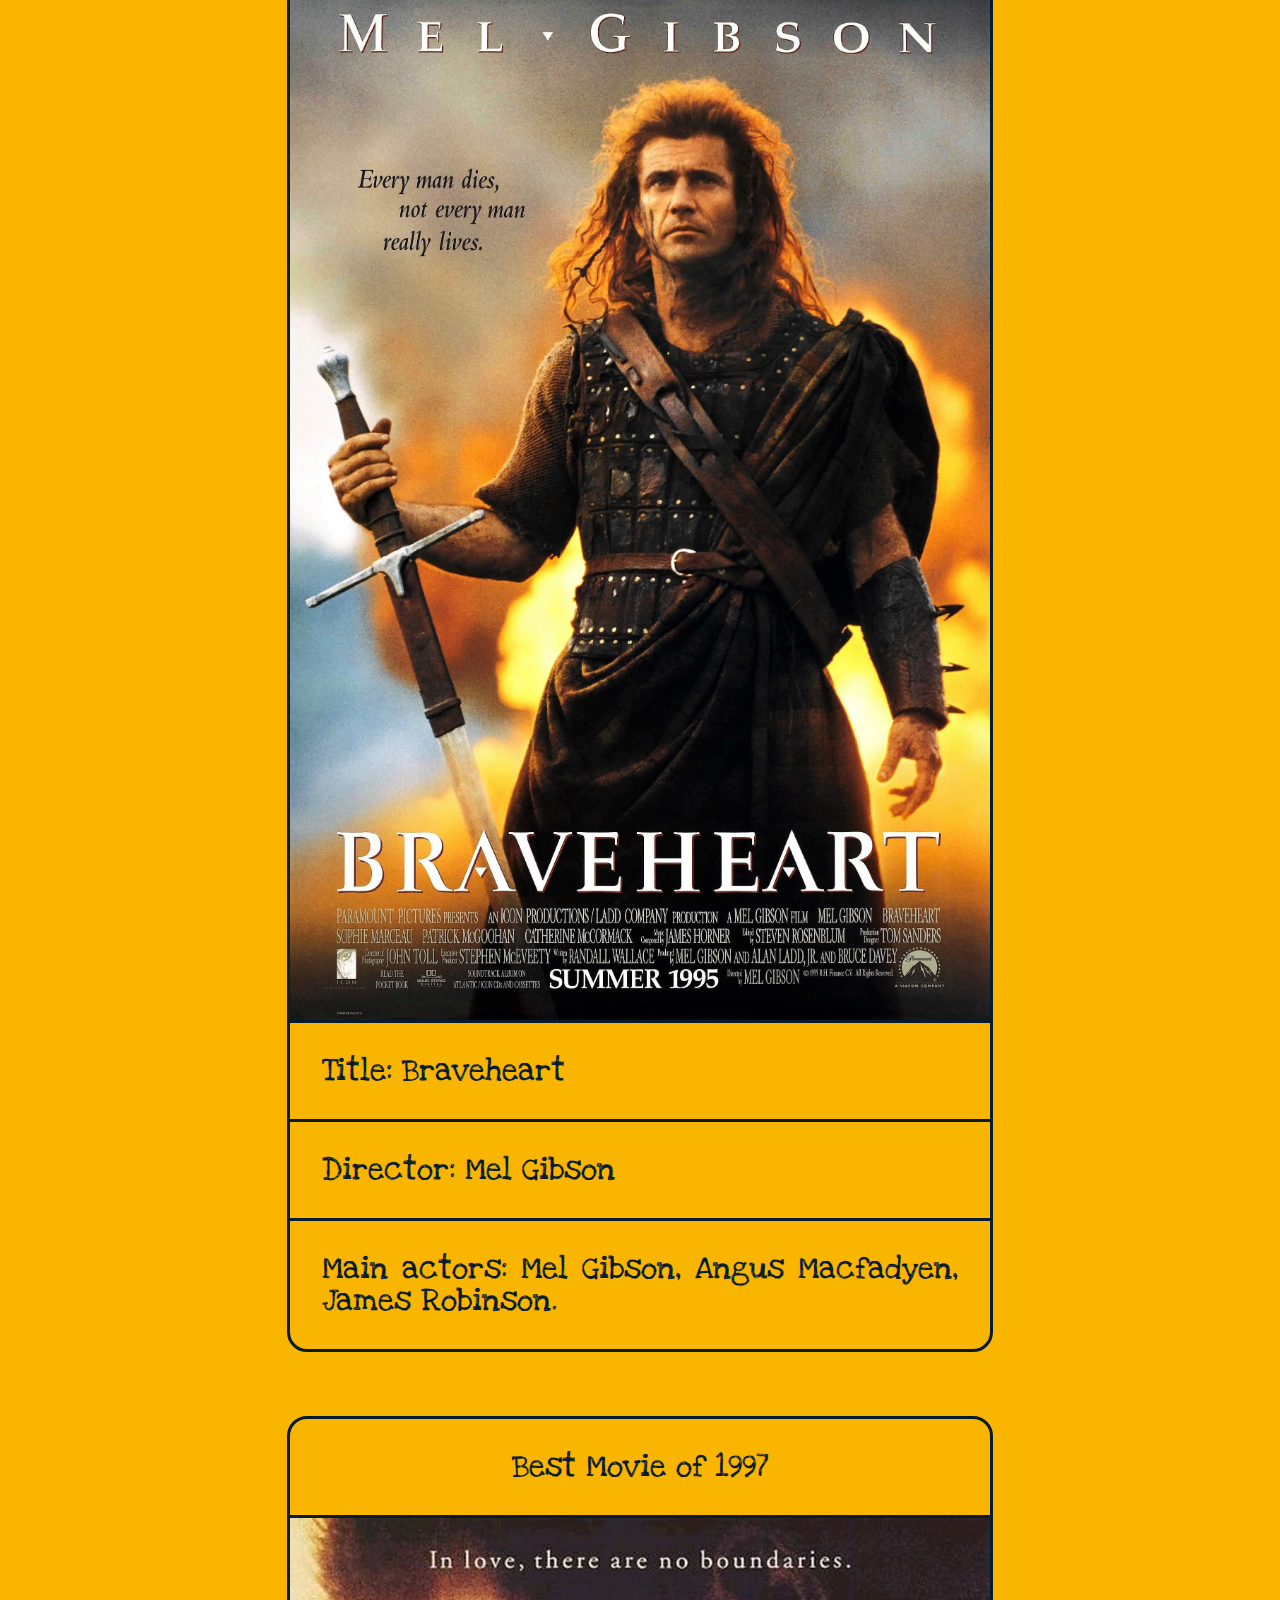
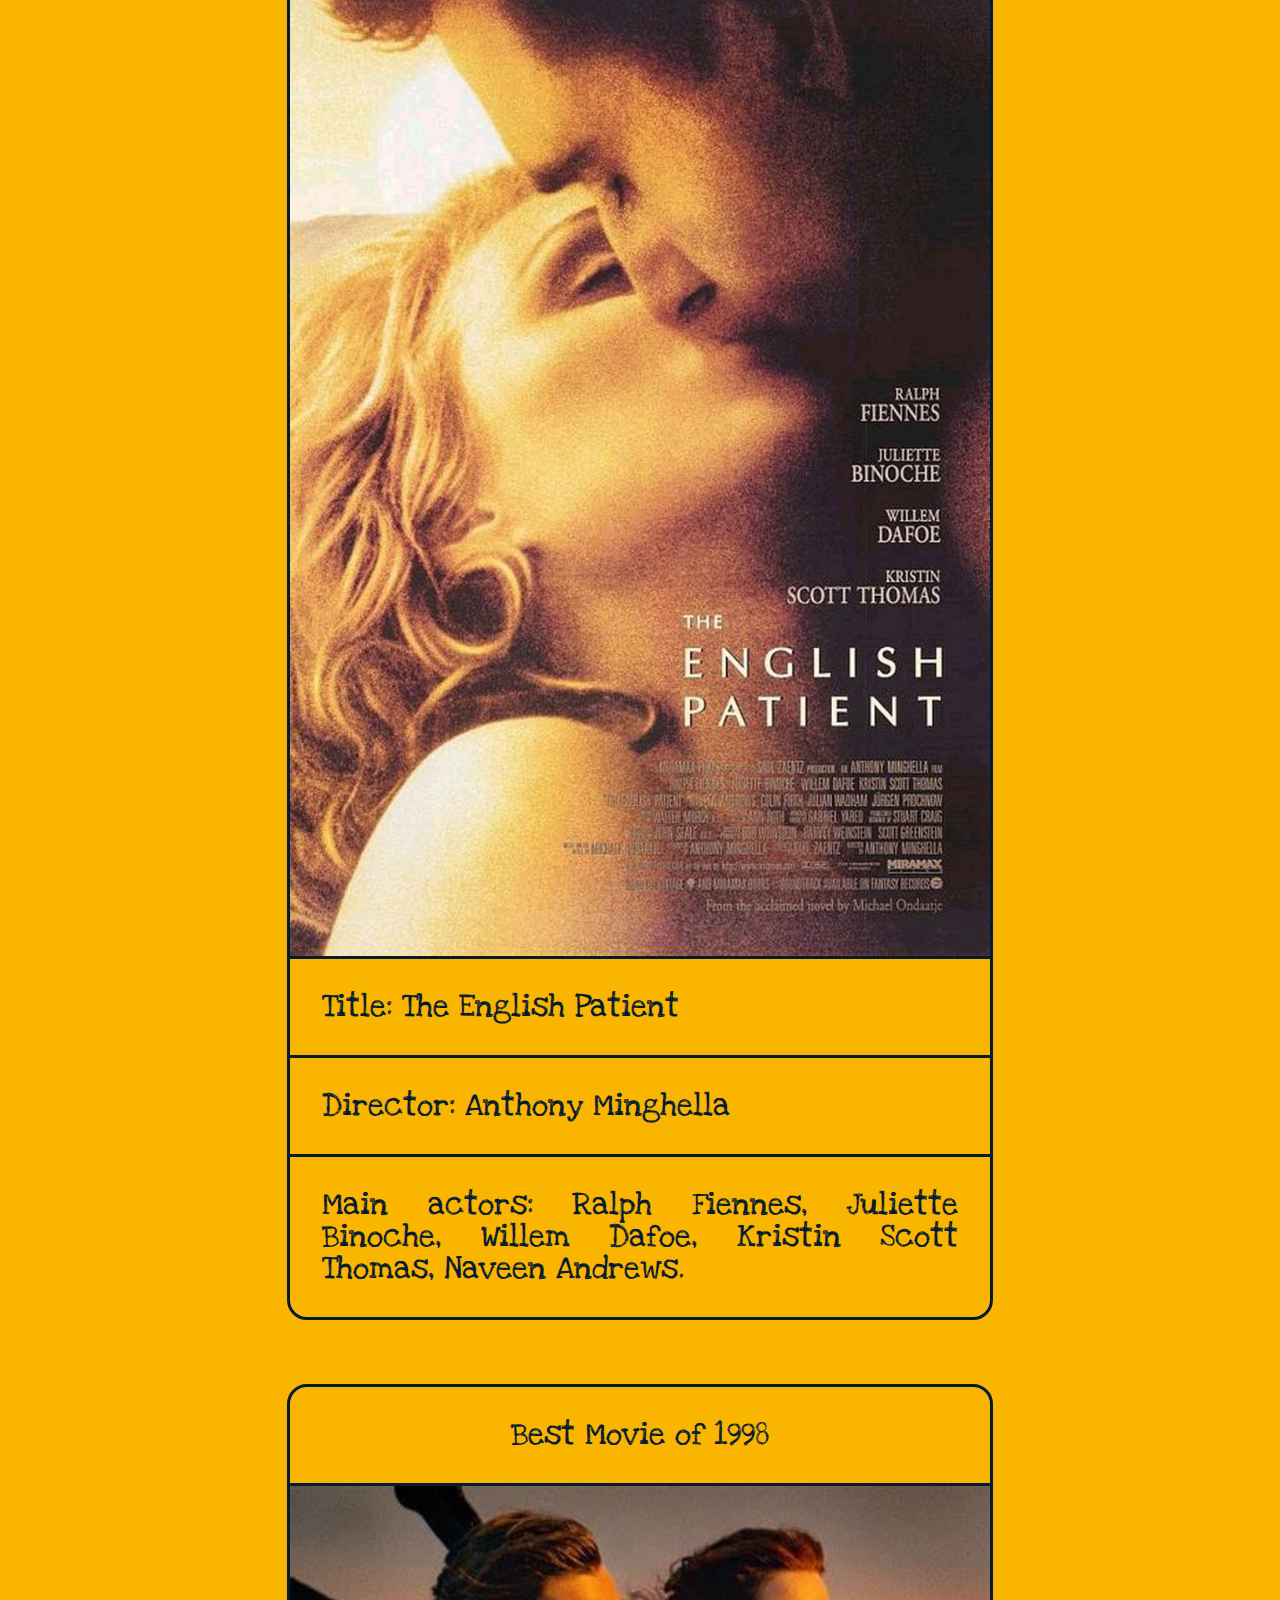
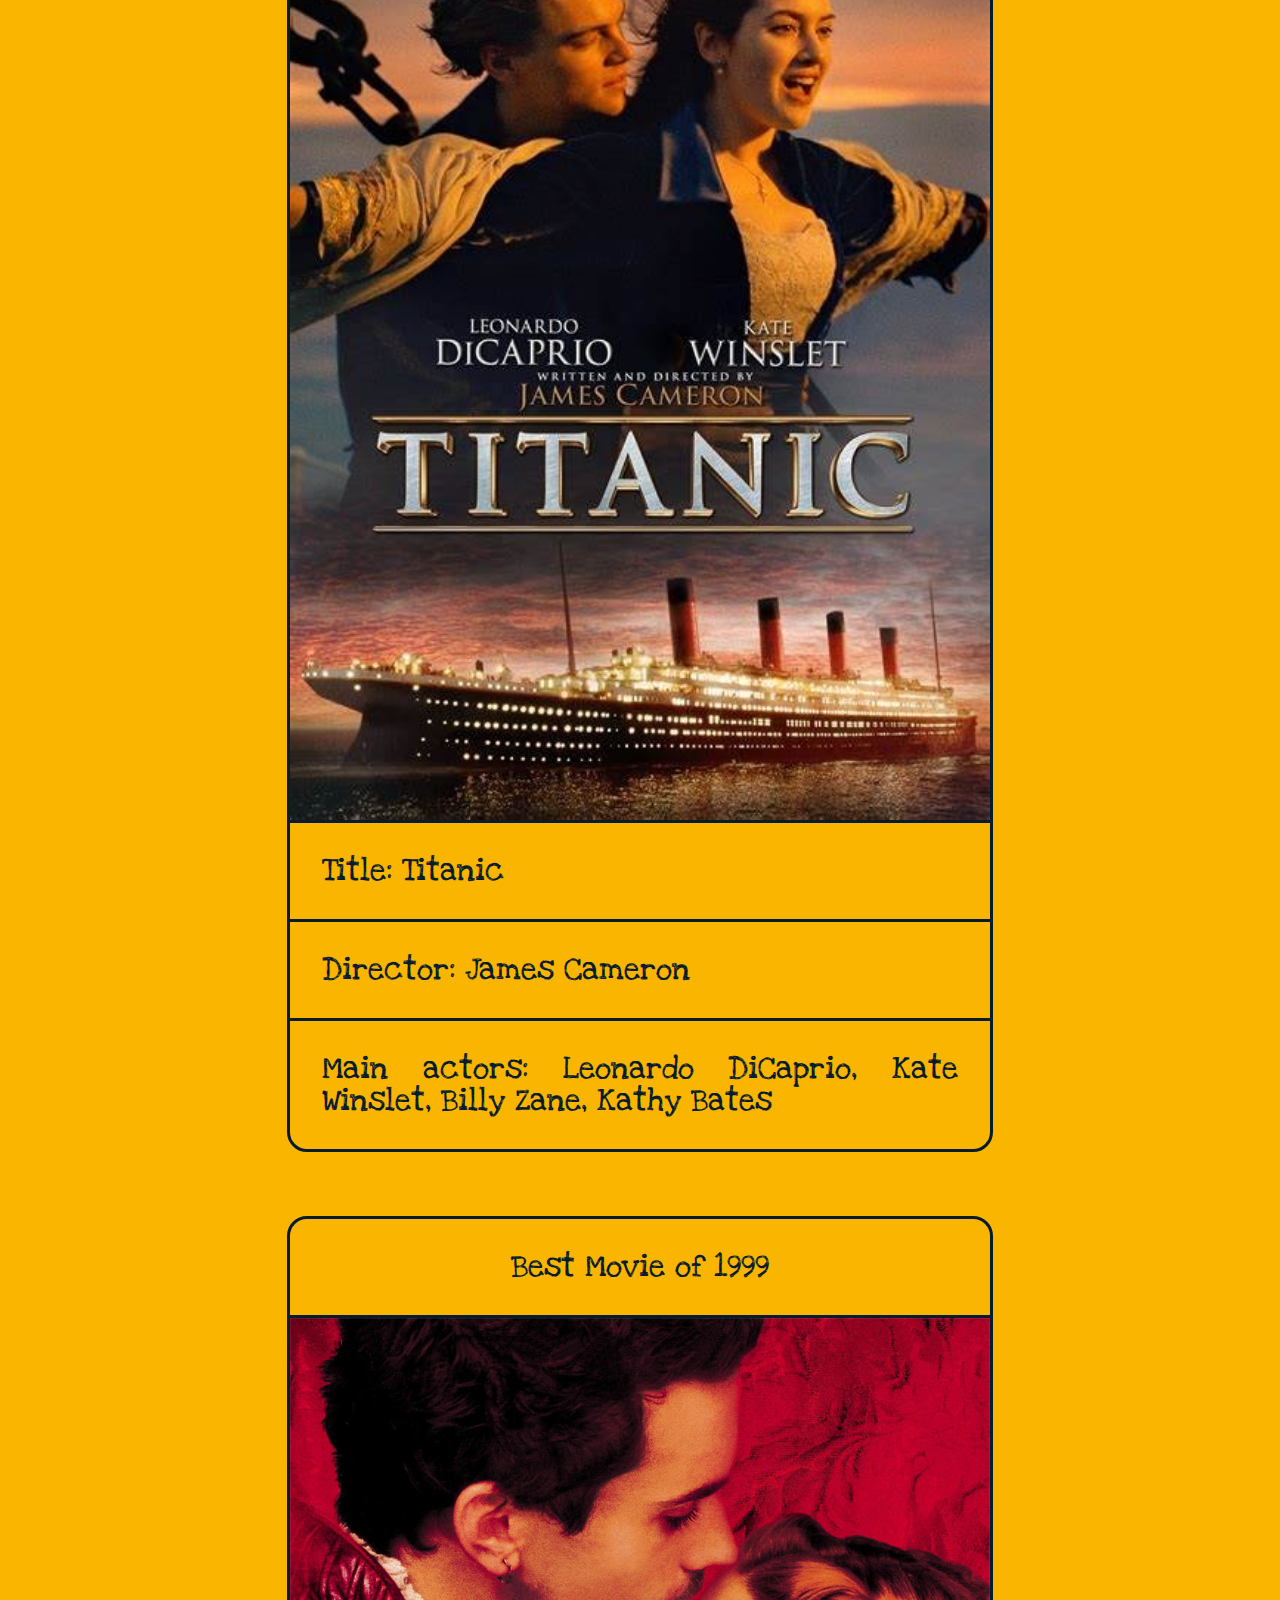
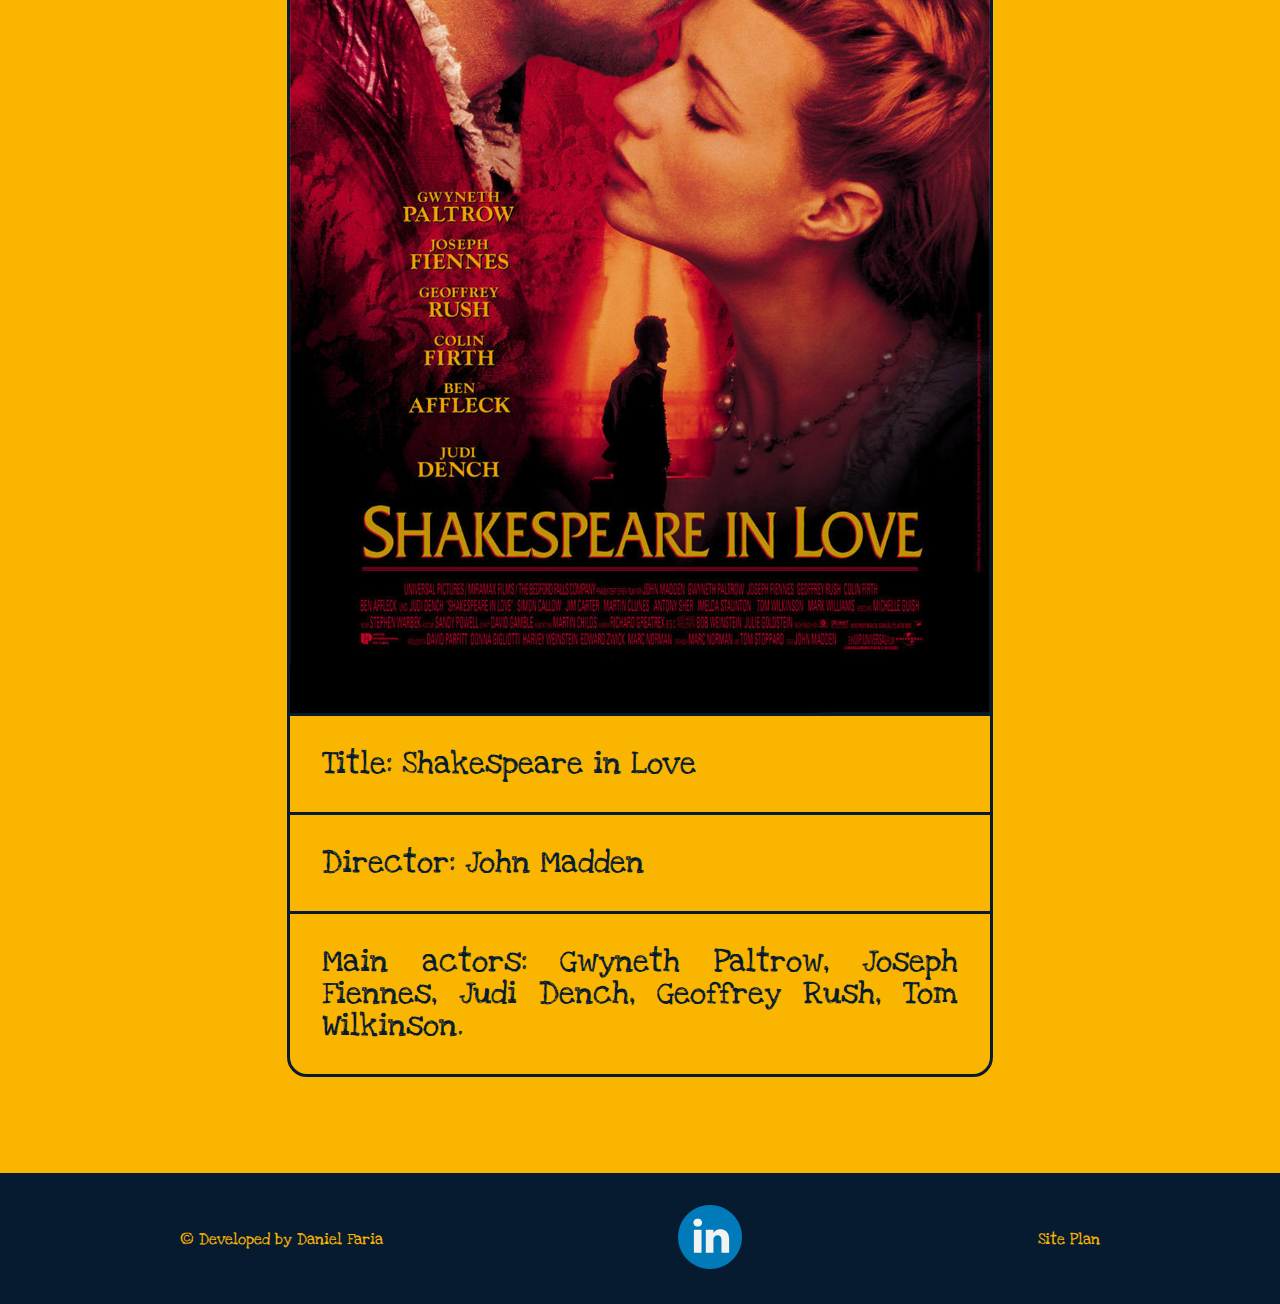
==== commit ed89e1ad: "commiting the grid in the container" ====
--- a/best_movies.html
+++ b/best_movies.html
@@ -158,15 +158,16 @@
 		
 	</main>
 	<footer>
-			<h2>&copy Developed by Daniel Faria</h2>
-				<a href="https://danielcordeirofaria.github.io/bestof90/site-plan.html">Site Plan</a>
+			<h2>&copy; Developed by Daniel Faria</h2>
 			<div class="social">
 				<a href="https://www.linkedin.com/in/daniel-faria-55312336/" target="_self">
 					<img src="images/linkedin.png" alt="linkedin icon" class="linkedin_icon">
 				</a>
 			</div>
+            <a href="https://danielcordeirofaria.github.io/bestof90/site-plan.html">Site Plan</a>
+
 
 	</footer>
 
 </body>
-</html>+</html>
--- a/styles/styles.css
+++ b/styles/styles.css
@@ -67,7 +67,7 @@
 }
 footer{
     display: flex;
-    justify-content: center;
+    justify-content: space-around;
     flex-direction: row;
     align-items: center;
     padding: 2rem;
@@ -98,6 +98,7 @@
     flex-direction: column;
     margin: 4rem;
     width: 700px;
+    grid-template-columns: 1fr;
 }
 
 .poster{
@@ -124,6 +125,7 @@
 }
 .best_movie_of, .best_music_of{
     padding: 2rem;
+    text-align: center;
 }
 
 /* Best Music Page */
